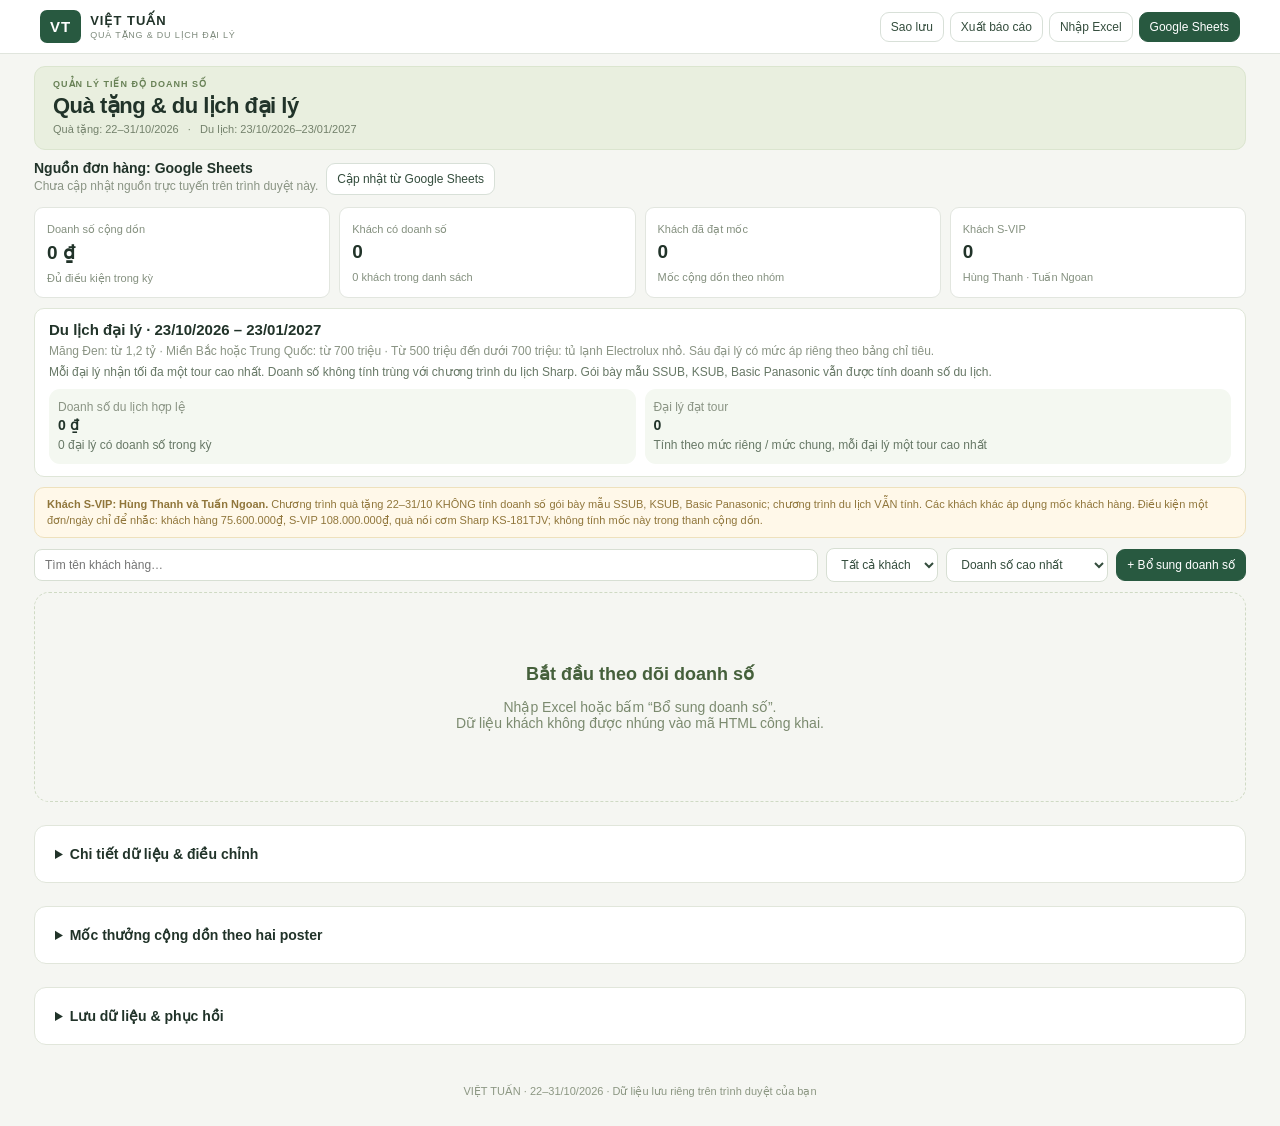
==== index.html @ f8dff961 "Update index.html" ====
<!doctype html>
<html lang="vi">
<head>
<meta charset="utf-8">
<meta name="viewport" content="width=device-width,initial-scale=1">
<title>Việt Tuấn · Theo dõi quà tặng và du lịch</title>

<style>
:root{
  font-family:Inter,"Segoe UI",Arial,sans-serif;
  color:#213329;
  background:#f5f6f2;
  font-size:14px
}
*{box-sizing:border-box}
body{margin:0}
button,input,select{font:inherit}
button{
  cursor:pointer;
  border:1px solid #d8e0d8;
  background:white;
  color:#344d3d;
  padding:11px 16px;
  border-radius:9px
}
button:hover{background:#edf2ea}
button:disabled{opacity:.5;cursor:wait}
.primary{background:#285940;border-color:#285940;color:#fff}
.primary:hover{background:#1a422d}

header{
  background:#fff;
  border-bottom:1px solid #e0e5dd;
  padding:22px max(24px,calc((100% - 1200px)/2));
  display:flex;
  align-items:center;
  justify-content:space-between;
  gap:16px
}
.brand{
  display:flex;
  align-items:center;
  gap:12px;
  font-weight:800;
  letter-spacing:1px
}
.monogram{
  background:#285940;
  color:white;
  border-radius:10px;
  padding:13px;
  font-size:20px
}
.sub{
  font-size:11px;
  color:#7f8b7d;
  letter-spacing:.8px;
  font-weight:500;
  margin-top:4px
}
.actions{display:flex;gap:8px;flex-wrap:wrap}
main{max-width:1248px;margin:auto;padding:28px 24px}
h1{
  font-size:36px;
  letter-spacing:-1.3px;
  font-weight:700;
  margin:15px 0
}
h2{font-size:18px;margin:0 0 14px}
p{line-height:1.7}
.hero{
  background:#e9efdf;
  border:1px solid #dbe5cf;
  border-radius:18px;
  padding:32px 36px;
  display:flex;
  justify-content:space-between;
  align-items:center
}
.eyebrow{
  color:#688156;
  font-weight:700;
  font-size:11px;
  letter-spacing:1.8px
}
.hero p{color:#73816b;margin:0}
.date{font:76px Georgia,serif;color:#48633d;line-height:1}
.date small{
  display:block;
  font:12px "Segoe UI";
  letter-spacing:2px;
  margin-top:14px;
  text-align:right
}
.stats{
  display:grid;
  grid-template-columns:repeat(4,1fr);
  gap:16px;
  margin:23px 0
}
.stat{
  border:1px solid #e2e6df;
  background:white;
  border-radius:13px;
  padding:22px
}
.stat span{color:#84907f;font-size:12px}
.stat strong{display:block;font-size:27px;margin:13px 0}
.note{
  background:#fff8e9;
  border:1px solid #eee1bd;
  color:#90763b;
  border-radius:10px;
  padding:13px 17px;
  font-size:12px;
  line-height:1.7;
  margin:18px 0
}
.toolbar{
  display:flex;
  gap:10px;
  align-items:center;
  margin:24px 0 18px;
  flex-wrap:wrap
}
input,select{
  border:1px solid #d7dfd3;
  background:white;
  border-radius:8px;
  padding:11px;
  color:#344d3d
}
input[type=search]{flex:1;min-width:180px}
.tour-panel{background:#fff;border:1px solid #dfe6d8;border-radius:15px;padding:23px;margin:22px 0}.tour-panel h2{margin-bottom:8px}.tour-grid{display:grid;grid-template-columns:repeat(2,minmax(0,1fr));gap:12px;margin-top:13px}.tour-box{background:#f4f8f1;border-radius:11px;padding:14px}.tour-box b{display:block;margin:7px 0}.tour-detail{margin-top:18px;padding-top:14px;border-top:1px solid #edf0e7}.tour-detail strong{color:#285940}.tour-meter{height:8px;border-radius:20px;background:#e7eee4;overflow:hidden;margin:8px 0}.tour-meter div{height:100%;background:#3c7754}.tour-small{font-size:12px;color:#677866;line-height:1.6}@media(max-width:650px){.tour-grid{grid-template-columns:1fr}}
.cards{
  display:grid;
  grid-template-columns:repeat(3,minmax(0,1fr));
  gap:18px
}
.card{
  background:white;
  border:1px solid #e0e6da;
  border-radius:15px;
  padding:24px;
  animation:appear .4s ease
}
.card.vip{
  border-color:#dbc68b;
  background:linear-gradient(140deg,#fffdf7,#fff)
}
.row{
  display:flex;
  justify-content:space-between;
  align-items:center;
  gap:12px
}
.name{font-weight:700;font-size:16px;line-height:1.5}
.badge{
  display:inline-block;
  background:#edf2e9;
  color:#607653;
  font-size:10px;
  letter-spacing:.4px;
  padding:5px 9px;
  border-radius:6px;
  white-space:nowrap
}
.vip .badge{background:#f6edcf;color:#a27d27}
.money{
  font-size:28px;
  font-weight:700;
  letter-spacing:-.7px;
  margin:24px 0 5px;
  font-variant-numeric:tabular-nums
}
.muted{color:#8a9484;font-size:12px}
.track{
  height:12px;
  background:#eef2e9;
  border-radius:30px;
  overflow:hidden;
  margin:13px 0;
  position:relative
}
.fill{
  height:100%;
  width:0;
  min-width:0;
  background:linear-gradient(90deg,#6e9958,#2d6545);
  border-radius:30px;
  transition:width 1.1s cubic-bezier(.18,.75,.25,1);
  position:relative;
  overflow:hidden
}
.vip .fill{background:linear-gradient(90deg,#d5b464,#b68d37)}
.fill:after{
  content:"";
  position:absolute;
  inset:0;
  width:50%;
  background:linear-gradient(90deg,transparent,#ffffff50,transparent);
  animation:shine 2.4s linear infinite
}
.next{font-size:12px;line-height:1.7;color:#697a5d;min-height:42px}
.milestones{
  margin:18px 0 0;
  border-top:1px solid #edf0e7;
  padding-top:12px
}
.milestone{
  display:flex;
  gap:8px;
  align-items:flex-start;
  font-size:11px;
  color:#929b8b;
  padding:7px 0;
  line-height:1.5
}
.dot{
  width:14px;
  height:14px;
  border:1px solid #d7dfcf;
  border-radius:50%;
  flex-shrink:0;
  margin-top:2px;
  text-align:center;
  font-size:9px
}
.milestone.met{color:#3c7148}
.met .dot{background:#4a7e50;border-color:#4a7e50;color:white}
.empty{
  grid-column:1/-1;
  padding:70px 25px;
  text-align:center;
  border:1px dashed #cfdac4;
  border-radius:15px;
  color:#7b8a6f
}
.empty h2{color:#45603b}
details{
  background:white;
  border:1px solid #e1e6db;
  border-radius:12px;
  padding:20px;
  margin-top:23px
}
summary{cursor:pointer;font-weight:600}
details p{color:#7b886f;font-size:12px}
.tablewrap{overflow:auto;margin-top:15px}
table{width:100%;border-collapse:collapse;text-align:left;font-size:12px}
td,th{padding:12px;border-bottom:1px solid #edf0e7;vertical-align:top}
th{color:#7d8e72;white-space:nowrap}
td small{display:block;margin-top:5px;color:#95a18c}
td button{font-size:11px;padding:5px 9px}
dialog{
  border:1px solid #dbe2d3;
  border-radius:16px;
  padding:28px;
  max-width:650px;
  width:calc(100% - 32px);
  max-height:90vh
}
dialog::backdrop{background:#1b302866;backdrop-filter:blur(3px)}
.form{
  display:grid;
  grid-template-columns:1fr 1fr;
  gap:16px;
  margin:22px 0
}
label{display:grid;gap:8px;font-size:12px;color:#778a6c}
.full{grid-column:1/-1}
.check{display:flex;gap:10px;align-items:center}
.check input{width:17px;height:17px}
#message:not(:empty){
  background:#e5efdd;
  padding:13px 18px;
  border-radius:9px;
  margin-bottom:18px;
  color:#446b35
}
#message.error{background:#fbe9e1;color:#9b4b34}
.upload{
  border:1px dashed #c2cfb6;
  border-radius:12px;
  padding:22px;
  background:#f7faf4;
  margin:20px 0
}
.upload input{max-width:100%}
.loader{
  height:5px;
  background:#edf2e7;
  border-radius:6px;
  overflow:hidden;
  margin:14px 0
}
.loader span{
  display:block;
  width:40%;
  height:100%;
  background:#6b9154;
  animation:loading 1s ease-in-out infinite
}
footer{color:#8c9783;font-size:11px;text-align:center;padding:28px}
button:focus-visible,
input:focus-visible,
select:focus-visible,
summary:focus-visible{
  outline:3px solid #b1c198;
  outline-offset:3px
}
[hidden]{display:none!important}
@keyframes shine{from{left:-60%}to{left:120%}}
@keyframes loading{
  from{transform:translateX(-100%)}
  to{transform:translateX(350%)}
}
@keyframes appear{
  from{opacity:0;transform:translateY(8px)}
  to{opacity:1;transform:translateY(0)}
}
@media(max-width:1000px){
  .cards{grid-template-columns:repeat(2,minmax(0,1fr))}
  .stats{grid-template-columns:repeat(2,1fr)}
}
@media(max-width:650px){
  header{align-items:flex-start;flex-direction:column;padding:18px}
  .hero{padding:24px}
  .date{display:none}
  h1{font-size:28px}
  .cards{grid-template-columns:1fr}
  main{padding:20px 16px}
  .stats{gap:10px}
  .stat{padding:17px}
  .stat strong{font-size:22px}
  .form{grid-template-columns:1fr}
  .full{grid-column:1}
  .toolbar button{flex:1}
  .card{padding:22px}
}
@media(prefers-reduced-motion:reduce){
  *,*:after{animation:none!important;transition:none!important}
}

/* Giao diện thu gọn: ưu tiên khu vực theo dõi chính */
header{padding:10px max(16px,calc((100% - 1200px)/2));gap:10px}
.monogram{padding:8px 10px;font-size:15px;border-radius:7px}
.brand{gap:9px;font-size:13px}.sub{font-size:9px;margin-top:2px}
.actions{gap:6px}.actions button{padding:7px 10px;font-size:12px}
main{padding:12px 18px}h1{font-size:22px;letter-spacing:-.5px;margin:4px 0 3px}
.hero{padding:12px 18px;border-radius:11px;min-height:0}
.hero p{font-size:11px;line-height:1.4}.eyebrow{font-size:9px;letter-spacing:1px}
.date{display:none}
.toolbar{margin:10px 0;gap:8px}.toolbar p{margin:2px 0;line-height:1.4}
.toolbar button,.toolbar input,.toolbar select{padding:8px 10px;font-size:12px}
.stats{margin:10px 0;gap:9px}.stat{padding:12px;border-radius:9px}
.stat strong{font-size:19px;margin:5px 0}.stat span{font-size:11px}
.tour-panel{padding:12px 14px;margin:10px 0;border-radius:10px}
.tour-panel h2{font-size:15px;margin-bottom:4px}.tour-panel p{margin:4px 0;line-height:1.4}
.tour-grid{gap:9px;margin-top:8px}.tour-box{padding:9px}.tour-box b{margin:3px 0}
.note{padding:8px 12px;margin:10px 0;font-size:11px;line-height:1.5}
.cards{gap:12px}.card{padding:15px}.money{font-size:22px;margin:12px 0 4px}
@media(max-width:650px){
 header{padding:9px 12px;gap:8px}.actions{width:100%;justify-content:space-between}
 .actions button{padding:7px 8px;font-size:11px}
 main{padding:10px}.hero{padding:12px}.hero h1{font-size:20px}
 .stats{grid-template-columns:repeat(2,minmax(0,1fr));gap:7px}
 .stat{padding:10px}.stat strong{font-size:17px}
 .tour-grid{grid-template-columns:1fr}
}
</style>
</head>

<body>
<header>
  <div class="brand">
    <div class="monogram">VT</div>
    <div>
      VIỆT TUẤN
      <div class="sub">QUÀ TẶNG & DU LỊCH ĐẠI LÝ</div>
    </div>
  </div>
  <div class="actions">
    <button id="backup">Sao lưu</button>
    <button id="csv">Xuất báo cáo</button>
    <button id="open-import">Nhập Excel</button>
    <button class="primary" id="open-google">Google Sheets</button>
  </div>
</header>

<main>
  <div id="message" role="status" aria-live="polite"></div>

  <div class="hero">
    <div>
      <div class="eyebrow">QUẢN LÝ TIẾN ĐỘ DOANH SỐ</div>
      <h1>Quà tặng & du lịch đại lý</h1>
      <p>Quà tặng: 22–31/10/2026 &nbsp; · &nbsp; Du lịch: 23/10/2026–23/01/2027</p>
    </div>
  </div>

  <div class="toolbar">
    <div>
      <b>Nguồn đơn hàng: Google Sheets</b>
      <p id="source-status" class="muted">
        Chưa cập nhật nguồn trực tuyến trên trình duyệt này.
      </p>
    </div>
    <button id="sync-google">Cập nhật từ Google Sheets</button>
  </div>

  <div class="stats" id="stats"></div>

  <section class="tour-panel" aria-label="Chương trình du lịch">
    <h2>Du lịch đại lý · 23/10/2026 – 23/01/2027</h2>
    <p class="muted">Măng Đen: từ 1,2 tỷ · Miền Bắc hoặc Trung Quốc: từ 700 triệu · Từ 500 triệu đến dưới 700 triệu: tủ lạnh Electrolux nhỏ. Sáu đại lý có mức áp riêng theo bảng chỉ tiêu.</p>
    <p class="tour-small">Mỗi đại lý nhận tối đa một tour cao nhất. Doanh số không tính trùng với chương trình du lịch Sharp. Gói bày mẫu SSUB, KSUB, Basic Panasonic vẫn được tính doanh số du lịch.</p>
    <div id="tour-stats" class="tour-grid"></div>
  </section>

  <div class="note">
    <b>Khách S‑VIP: Hùng Thanh và Tuấn Ngoan.</b>
    Chương trình quà tặng 22–31/10 KHÔNG tính doanh số gói bày mẫu SSUB, KSUB, Basic Panasonic; chương trình du lịch VẪN tính.
    Các khách khác áp dụng mốc khách hàng.
    Điều kiện một đơn/ngày chỉ để nhắc:
    khách hàng 75.600.000₫, S‑VIP 108.000.000₫,
    quà nồi cơm Sharp KS-181TJV;
    không tính mốc này trong thanh cộng dồn.
  </div>

  <div class="toolbar">
    <input
      type="search"
      id="search"
      placeholder="Tìm tên khách hàng…"
      aria-label="Tìm khách"
    >
    <select id="group" aria-label="Nhóm khách">
      <option value="all">Tất cả khách</option>
      <option value="regular">Khách hàng</option>
      <option value="svip">S-VIP</option>
      <option value="met">Đã đạt mốc</option>
    </select>
    <select id="sort" aria-label="Sắp xếp">
      <option value="sales">Doanh số cao nhất</option>
      <option value="next">Gần đạt mốc tiếp theo</option>
      <option value="name">Tên khách A–Z</option>
    </select>
    <button id="add" class="primary">+ Bổ sung doanh số</button>
  </div>

  <div id="cards" class="cards"></div>

  <details>
    <summary>Chi tiết dữ liệu & điều chỉnh</summary>
    <p>
      Dòng trong kỳ, xác nhận đã gồm VAT 8% mới cộng vào doanh số.
      Điều hòa Daikin bị loại theo quy tắc sẵn có. Quà tặng loại thêm gói bày mẫu SSUB, KSUB và Basic Panasonic; du lịch vẫn tính các gói này.
      Dữ liệu chưa rõ sản phẩm/VAT cần được xác nhận.
      Hủy dòng cũ trước khi nhập lại giao dịch đã sửa.
    </p>
    <div id="quality"></div>
    <div class="toolbar">
      <input
        id="line-search"
        type="search"
        placeholder="Tìm khách hoặc sản phẩm trong dữ liệu…"
        aria-label="Tìm dòng"
      >
      <select id="line-period" aria-label="Kỳ dữ liệu">
        <option value="campaign">Trong kỳ quà tặng</option>
        <option value="travel">Trong kỳ du lịch</option>
        <option value="all">Tất cả ngày</option>
      </select>
    </div>
    <div id="lines" class="tablewrap"></div>
    <div id="pager" class="row"></div>
  </details>

  <details>
    <summary>Mốc thưởng cộng dồn theo hai poster</summary>
    <div id="rules" class="tablewrap"></div>
    <p>
      Các mốc hiển thị là điều kiện đạt, không xác nhận quà được cộng dồn.
      Nguồn: hai poster khách hàng và S-VIP.
      Tiền đã gồm VAT 8%.
      Không tính doanh số điều hòa Daikin và gói bày mẫu SSUB, KSUB, Basic Panasonic trong chương trình quà tặng.
      File Tồn - Giá.xlsx ban đầu chưa có đơn trong kỳ 22–31/10,
      nên nhập file gốc sẽ chưa phát sinh doanh số kỳ này.
    </p>
  </details>

  <details>
    <summary>Lưu dữ liệu & phục hồi</summary>
    <p>
      Ứng dụng HTML chạy ngay trên GitHub Pages,
      không cần máy chủ hay tài khoản.
      Dữ liệu nằm trong trình duyệt này,
      không tự đồng bộ giữa máy/điện thoại.
      Sao lưu JSON thường xuyên.
      Không đưa Excel hoặc bản sao lưu chứa dữ liệu khách
      lên repository công khai.
    </p>
    <label>
      Phục hồi từ bản sao lưu JSON
      <input type="file" id="restore-file" accept=".json">
    </label>
    <p>
      Phục hồi ghép với dữ liệu hiện có theo mã dòng,
      giữ bản hiện có nếu trùng mã.
    </p>
    <button id="restore">Nhập bản sao lưu</button>
  </details>
</main>

<footer>
  VIỆT TUẤN · 22–31/10/2026 · Dữ liệu lưu riêng trên trình duyệt của bạn
</footer>

<dialog id="entry">
  <h2>Bổ sung doanh số khách hàng</h2>
  <p class="muted">
    Nhập thành tiền thực tế của một sản phẩm
    hoặc phần doanh số đã đối soát.
    Không nhập trùng các giao dịch đã có trong Excel.
  </p>
  <form id="entry-form">
    <div class="form">
      <label class="full">
        Tên khách hàng
        <input
          name="customer"
          list="customer-names"
          required
          placeholder="VD: Điện Máy Hùng Thanh HY"
        >
        <datalist id="customer-names"></datalist>
      </label>
      <label>
        Ngày ghi nhận
        <input type="date" name="date" value="2026-10-23" min="2026-10-22" max="2027-01-23" required>
      </label>
      <label>
        Thành tiền (VND)
        <input
          type="number"
          name="amount"
          min="1"
          max="9000000000000"
          step="1"
          required
        >
      </label>
      <label class="full">
        Sản phẩm / ghi chú đối soát
        <input
          name="product"
          required
          placeholder="VD: Máy giặt Panasonic hoặc doanh số đã đối soát"
        >
      </label>
      <label>
        Hãng (nếu có)
        <input name="brand">
      </label>
      <label>
        Loại doanh số
        <select name="classification">
          <option value="auto">Tự nhận diện sản phẩm</option>
          <option value="include">
            Đã đối soát, không gồm điều hòa Daikin
          </option>
          <option value="review">Chưa rõ, chờ đối soát</option>
        </select>
      </label>
      <label class="full check">
        <input type="checkbox" name="vat">
        Xác nhận số tiền đã gồm VAT 8%
      </label>
    </div>
    <div class="actions">
      <button type="button" data-close="entry">Đóng</button>
      <button class="primary">Lưu doanh số</button>
    </div>
  </form>
</dialog>

<dialog id="import-dialog">
  <h2>Nhập Excel bán hàng</h2>
  <p class="muted">
    Đọc sheet Đơn hàng và Danh sách khách theo cấu trúc Tồn - Giá.xlsx.
    Không lấy tồn kho nhân giá làm doanh số.
  </p>
  <div class="upload">
    <label>
      Chọn file .xlsx (tối đa 12 MB)
      <input type="file" id="excel" accept=".xlsx">
    </label>
  </div>
  <div class="form">
    <label>
      Cột thành tiền
      <select id="amount-column">
        <option>Tổng tiền</option>
        <option>Giá trị đã trừ chiết khấu</option>
        <option>Giá trị</option>
      </select>
    </label>
    <label class="check">
      <input type="checkbox" id="excel-vat">
      Xác nhận tiền đã gồm VAT 8%
    </label>
  </div>
  <div id="busy" hidden>
    <div class="loader"><span></span></div>
    <p class="muted">Đang đọc và kiểm tra dữ liệu…</p>
  </div>
  <div id="preview"></div>
  <div class="actions">
    <button data-close="import-dialog">Đóng</button>
    <button id="inspect">Kiểm tra tệp</button>
    <button id="commit" class="primary" hidden>Xác nhận nhập</button>
  </div>
</dialog>

<dialog id="google-dialog">
  <h2>Kết nối nguồn đơn hàng</h2>
  <p>Tab <b>Đơn hàng</b> · Tệp <b>Tồn - Giá</b></p>
  <p>
    <a
      id="google-source-link"
      target="_blank"
      rel="noopener noreferrer"
    >Mở bảng nguồn Google Sheets ↗</a>
  </p>
  <p class="muted">
    Đọc Số, Ngày, Đối tượng, Nội dung, Tổng tiền và Hãng.
    Không chỉnh sửa bảng nguồn.
    Các lần cập nhật thay thế dữ liệu Google trước đó,
    giữ riêng doanh số bổ sung thủ công.
  </p>
  <label class="check">
    <input type="checkbox" id="google-vat">
    Tôi xác nhận cột Tổng tiền đã gồm VAT 8%
  </label>
  <p class="muted">
    Nếu chưa xác nhận, dữ liệu vẫn được tải nhưng chưa cộng vào tiến độ.
    Có thể xác nhận từng dòng sau.
  </p>
  <label class="check">
    <input type="checkbox" id="google-auto">
    Tự cập nhật mỗi 5 phút khi đang mở trang
  </label>
  <div id="google-busy" hidden>
    <div class="loader"><span></span></div>
    <p>Đang đọc Google Sheets…</p>
  </div>
  <div id="google-preview"></div>
  <p class="note">
    Lần kết nối đầu bỏ qua dòng Excel trùng hoàn toàn.
    Nếu đã nhập Excel có giao dịch cũ nay bị sửa trên Sheets,
    hãy hủy dòng Excel cũ để tránh cộng hai lần.
    Doanh số nhập tay không tự đối chiếu trùng với Sheets.
  </p>
  <div class="actions">
    <button data-close="google-dialog">Đóng</button>
    <button id="google-check">Đọc & kiểm tra nguồn</button>
    <button id="google-commit" class="primary" hidden>
      Lưu & kết nối nguồn
    </button>
  </div>
</dialog>

<script>
"use strict";

const KEY = "vt-sales-oct-2026-v2";
const START = "2026-10-22";
const END = "2026-10-31";
const TOUR_START = "2026-10-23";
const TOUR_END = "2027-01-23";
const TOUR_DEFAULT = {mangDen:1200000000, north:700000000};
// Các mức ở cột H/I của bảng Chỉ tiêu doanh số du lịch, đơn vị gốc: triệu đồng.
const TOUR_CUSTOM = [
  {key:"hung thanh", mangDen:1514680553.1, north:1281652775.7},
  {key:"hoang kien", mangDen:1330406134.2, north:1125728267.4},
  {key:"chuyen quyen", mangDen:null, north:1144779808.9},
  {key:"duc thuy", mangDen:1642676631.7, north:1389957149.9},
  {key:"tuan ngoan", mangDen:3260797699.9, north:2759136515.3},
  {key:"tuyen quang", mangDen:null, north:714625645.5}
];

const GOOGLE_ID = "1-9_nJCydsL3bmdcjKUr24FLkAkJsf6lKb8T9SXNhv4k";
const GOOGLE_GID = "912353833";
const GOOGLE_SOURCE = GOOGLE_ID + ":" + GOOGLE_GID;
const GOOGLE_URL =
  "https://docs.google.com/spreadsheets/d/" +
  GOOGLE_ID +
  "/edit?gid=" +
  GOOGLE_GID +
  "#gid=" +
  GOOGLE_GID;

const $ = selector => document.querySelector(selector);

const esc = value => String(value ?? "").replace(
  /[&<>"']/g,
  char => ({
    "&": "&amp;",
    "<": "&lt;",
    ">": "&gt;",
    '"': "&quot;",
    "'": "&#39;"
  }[char])
);

const norm = value => String(value ?? "")
  .normalize("NFD")
  .replace(/[\u0300-\u036f]/g, "")
  .replace(/đ/g, "d")
  .replace(/Đ/g, "D")
  .toLowerCase()
  .trim()
  .replace(/\s+/g, " ");

const money = value =>
  new Intl.NumberFormat("vi-VN").format(value) + " ₫";

const RULES = {
  regular: [
    [216000000, "Lò vi sóng Electrolux"],
    [432000000, "Máy giặt Toshiba AW-M905BV (MK)"],
    [540000000, "Máy giặt Panasonic NA-F90S10BRV"],
    [756000000, "Máy sấy Electrolux EDV904H3WC"],
    [1080000000, "Điều hòa Daikin FTF50XV1V/RF50XV1V"]
  ],
  svip: [
    [324000000, "Lò vi sóng Electrolux"],
    [594000000, "Máy giặt Toshiba AW-M905BV (MK)"],
    [756000000, "Máy giặt Panasonic NA-F90S10BRV"],
    [1080000000, "Máy giặt Electrolux EWF1024D3SC"]
  ]
};

let data = {
  version: 2,
  customers: [],
  lines: [],
  imports: []
};

let pending = null;
let linePage = 0;
let googlePending = null;
let syncBusy = false;

try {
  const saved = JSON.parse(localStorage.getItem(KEY) || "null");
  if (saved) data = validate(saved);
} catch (error) {
  notify(
    "Không đọc được dữ liệu đã lưu. Hãy phục hồi bản sao lưu; " +
    "dữ liệu cũ chưa bị ghi đè.",
    true
  );
}

function notify(text, error = false) {
  $("#message").textContent = text;
  $("#message").className = error ? "error" : "";
}

function validate(saved) {
  if (
    saved?.version !== 2 ||
    !Array.isArray(saved.customers) ||
    !Array.isArray(saved.lines) ||
    !Array.isArray(saved.imports) ||
    saved.lines.length > 100000
  ) {
    throw Error("Bản sao lưu không đúng định dạng v2.");
  }

  for (const customer of saved.customers) {
    if (typeof customer !== "string" || !customer.trim()) {
      throw Error("Tên khách không hợp lệ.");
    }
  }

  for (const line of saved.lines) {
    if (
      !line ||
      typeof line.id !== "string" ||
      typeof line.customer !== "string" ||
      !line.customer.trim() ||
      !Number.isSafeInteger(line.amount) ||
      typeof line.product !== "string" ||
      typeof line.brand !== "string" ||
      !["auto", "include", "review"].includes(line.classification) ||
      typeof line.vat !== "boolean" ||
      typeof line.cancelled !== "boolean" ||
      !validDate(line.date)
    ) {
      throw Error("Dòng sao lưu không hợp lệ.");
    }
  }

  if (
    new Set(saved.lines.map(line => line.id)).size !==
    saved.lines.length
  ) {
    throw Error("Bản sao lưu có mã dòng trùng.");
  }

  return saved;
}

function persist(next) {
  localStorage.setItem(KEY, JSON.stringify(next));
  data = next;
  render();
}

function tier(name) {
  return /(^|\s)(hung thanh|tuan ngoan)(\s|$)/.test(norm(name))
    ? "svip"
    : "regular";
}

function customerKey(name) {
  const match = norm(name).match(
    /(^|\s)(hung thanh|tuan ngoan)(\s|$)/
  );
  return match ? "svip:" + match[2] : norm(name);
}

function isDisplayPackage(line) {
  const product = norm(line.product);
  // Nhận diện cả tên gói rút gọn khi được ghi trong cột Nội dung.
  return /\bssub\b|\bksub\b|\bbasic[ -]*panasonic\b|\bpanasonic[ -]*basic\b/.test(product) || (/\bbasic\b/.test(product) && norm(line.brand).includes("panasonic") && /goi|bay mau|trung bay/.test(product));
}

function decision(line) {
  const text = norm(line.product + " " + line.brand);

  if (
    text.includes("daikin") &&
    /dieu hoa|dan lanh|dan nong|may lanh/.test(text)
  ) {
    return "exclude";
  }

  if (line.classification === "review") return "review";
  if (line.classification === "include") return "include";

  if (text.includes("daikin") || !norm(line.product)) {
    return "review";
  }

  return "include";
}

const inPeriod = line =>
  line.date >= START && line.date <= END;

const inTourPeriod = line => line.date >= TOUR_START && line.date <= TOUR_END;
const baseEligible = line => !line.cancelled && line.vat && decision(line) === "include";
const eligible = line => baseEligible(line) && inPeriod(line) && !isDisplayPackage(line);
const eligibleTour = line => baseEligible(line) && inTourPeriod(line);

function tourRules(name) {
  const found = TOUR_CUSTOM.find(row =>
    new RegExp("(^| )" + row.key + "( |$)").test(norm(name))
  );
  return found || TOUR_DEFAULT;
}

function travelStatus(total, rules) {
  if (rules.mangDen != null && total >= rules.mangDen) return "Đạt tour Măng Đen";
  if (total >= rules.north) return "Đạt tour Miền Bắc hoặc Trung Quốc";
  if (total >= 500000000 && !rules.key) return "Đạt quà tủ lạnh Electrolux nhỏ";
  return "Chưa đạt tour";
}

function customers() {
  const map = new Map();

  const names = [
    ...data.customers,
    ...data.lines.map(line => line.customer)
  ];

  for (const name of names) {
    const key = customerKey(name);
    if (name.trim() && !map.has(key)) {
      map.set(key, {
        name,
        tier: tier(name),
        total: 0,
        count: 0,
        tourTotal: 0,
        tourCount: 0
      });
    }
  }

  for (const line of data.lines) {
    const customer = map.get(customerKey(line.customer));
    if (eligible(line)) {customer.total += line.amount; customer.count++;}
    if (eligibleTour(line)) {customer.tourTotal += line.amount; customer.tourCount++;}
  }

  return [...map.values()].map(customer => ({
    ...customer,
    tourRule: tourRules(customer.name),
    met: RULES[customer.tier].filter(
      ([threshold]) => customer.total >= threshold
    ),
    next: RULES[customer.tier].find(
      ([threshold]) => customer.total < threshold
    )
  }));
}

function render() {
  const all = customers();
  const total = data.lines
    .filter(eligible)
    .reduce((sum, line) => sum + line.amount, 0);

  const active = all.filter(customer => customer.count > 0);
  const tourActive = all.filter(customer => customer.tourCount > 0);
  const tourWinners = all.filter(customer => travelStatus(customer.tourTotal, customer.tourRule).startsWith("Đạt tour"));
  $("#tour-stats").innerHTML =
    `<div class="tour-box"><span class="muted">Doanh số du lịch hợp lệ</span><b>${money(all.reduce((sum,c)=>sum+c.tourTotal,0))}</b><span class="tour-small">${tourActive.length} đại lý có doanh số trong kỳ</span></div>` +
    `<div class="tour-box"><span class="muted">Đại lý đạt tour</span><b>${tourWinners.length}</b><span class="tour-small">Tính theo mức riêng / mức chung, mỗi đại lý một tour cao nhất</span></div>`;
  const met = all.filter(customer => customer.met.length > 0);

  $("#source-status").textContent = data.googleState
    ? "Cập nhật " +
      new Date(data.googleState.time).toLocaleString("vi-VN") +
      " · " +
      data.googleState.rows +
      " dòng · " +
      (
        data.googleState.auto
          ? "Tự cập nhật mỗi 5 phút"
          : "Cập nhật thủ công"
      )
    : "Chưa cập nhật nguồn trực tuyến trên trình duyệt này.";

  const stats = [
    [
      "Doanh số cộng dồn",
      money(total),
      "Đủ điều kiện trong kỳ"
    ],
    [
      "Khách có doanh số",
      active.length,
      all.length + " khách trong danh sách"
    ],
    [
      "Khách đã đạt mốc",
      met.length,
      "Mốc cộng dồn theo nhóm"
    ],
    [
      "Khách S-VIP",
      all.filter(customer => customer.tier === "svip").length,
      "Hùng Thanh · Tuấn Ngoan"
    ]
  ];

  $("#stats").innerHTML = stats.map(([label, value, description]) =>
    '<div class="stat">' +
      "<span>" + label + "</span>" +
      "<strong>" + value + "</strong>" +
      "<span>" + description + "</span>" +
    "</div>"
  ).join("");

  const query = norm($("#search").value);
  const group = $("#group").value;
  const sort = $("#sort").value;

  const list = all.filter(customer =>
    norm(customer.name).includes(query) &&
    (
      group === "all" ||
      (
        group === "met"
          ? customer.met.length > 0
          : customer.tier === group
      )
    )
  );

  list.sort((a, b) => {
    if (sort === "name") {
      return a.name.localeCompare(b.name, "vi");
    }

    if (sort === "next") {
      const aRemaining = a.next
        ? Math.max(0, a.next[0] - a.total)
        : Infinity;

      const bRemaining = b.next
        ? Math.max(0, b.next[0] - b.total)
        : Infinity;

      return aRemaining - bRemaining;
    }

    return b.total - a.total;
  });

  $("#cards").innerHTML = list.length
    ? list.map(customer => {
        const target =
          customer.next?.[0] ||
          RULES[customer.tier].at(-1)[0];

        const percent = Math.max(
          0,
          Math.min(100, customer.total / target * 100)
        );

        const nextText = customer.next
          ? "Còn <b>" +
            money(customer.next[0] - customer.total) +
            "</b> để đạt<br>" +
            esc(customer.next[1])
          : "<b>Đã đạt mốc cộng dồn cao nhất.</b>";

                 const tourRule = customer.tourRule;
         const tourStatus = travelStatus(customer.tourTotal, tourRule);
         const tourNext = customer.tourTotal < tourRule.north ? tourRule.north : (tourRule.mangDen || null);
         const tourPct = tourNext ? Math.min(100, 100 * customer.tourTotal / tourNext) : 100;
         const tourDetail = `<div class="tour-detail"><strong>Du lịch 23/10–23/01</strong>` +
           `<div class="tour-small">Doanh số tính tour: <b>${money(customer.tourTotal)}</b></div>` +
           `<div class="tour-small">${esc(tourStatus)}</div>` +
           `<div class="tour-meter"><div style="width:${tourPct.toFixed(1)}%"></div></div>` +
           `<div class="tour-small">Mốc Miền Bắc/TQ: ${money(tourRule.north)} · Măng Đen: ${tourRule.mangDen == null ? "Không áp riêng" : money(tourRule.mangDen)}</div>` +
           (tourNext ? `<div class="tour-small">Còn ${money(Math.max(0,tourNext-customer.tourTotal))} đến mốc tiếp theo</div>` : "") +
           `</div>`;

const milestones = RULES[customer.tier]
          .map(([threshold, gift]) => {
            const reached = customer.total >= threshold;

            return (
              '<div class="milestone ' +
              (reached ? "met" : "") +
              '">' +
                '<span class="dot">' +
                  (reached ? "✓" : "") +
                "</span>" +
                "<span><b>" +
                  money(threshold) +
                "</b> · " +
                  esc(gift) +
                "</span>" +
              "</div>"
            );
          })
          .join("");

        return (
          '<article class="card ' +
          (customer.tier === "svip" ? "vip" : "") +
          '">' +
            '<div class="row">' +
              '<div class="name">' +
                esc(customer.name) +
              "</div>" +
              '<span class="badge">' +
                (
                  customer.tier === "svip"
                    ? "S-VIP"
                    : "KHÁCH HÀNG"
                ) +
              "</span>" +
            "</div>" +
            '<div class="money">' +
              money(customer.total) +
            "</div>" +
            '<div class="row muted">' +
              "<span>" +
                customer.met.length +
                "/" +
                RULES[customer.tier].length +
                " mốc cộng dồn đã đạt" +
              "</span>" +
              "<span>" + percent.toFixed(1) + "%</span>" +
            "</div>" +
            '<div class="track" role="progressbar" ' +
              'aria-label="Tiến độ ' +
                esc(customer.name) +
                " tới " +
                money(target) +
              '" aria-valuenow="' +
                percent.toFixed(1) +
              '" aria-valuemin="0" aria-valuemax="100">' +
              '<div class="fill" data-percent="' +
                percent +
              '"></div>' +
            "</div>" +
            '<div class="next">' + nextText + "</div>" +
            '<div class="milestones">' +
               milestones +
             "</div>" +
             tourDetail +
           "</article>"
        );
      }).join("")
    : (
        '<div class="empty"><h2>' +
          (
            !all.length
              ? "Bắt đầu theo dõi doanh số"
              : "Không tìm thấy khách phù hợp"
          ) +
        "</h2>" +
          (
            !all.length
              ? "Nhập Excel hoặc bấm “Bổ sung doanh số”.<br>" +
                "Dữ liệu khách không được nhúng vào mã HTML công khai."
              : "Thử đổi tên tìm kiếm hoặc bộ lọc."
          ) +
        "</div>"
      );

  requestAnimationFrame(() =>
    requestAnimationFrame(() =>
      document.querySelectorAll("[data-percent]").forEach(element => {
        element.style.width = element.dataset.percent + "%";
      })
    )
  );

  $("#customer-names").innerHTML = all.map(customer =>
    '<option value="' + esc(customer.name) + '">'
  ).join("");

  renderLines();
}

function renderLines() {
  const current = data.lines.filter(line =>
    !line.cancelled && (inPeriod(line) || inTourPeriod(line))
  );

  $("#quality").innerHTML =
    '<p class="note">Trong kỳ: ' +
      current.filter(line => !line.vat).length +
      " dòng chờ VAT · " +
      current.filter(line => decision(line) === "review").length +
      " dòng cần đối soát · " +
      current.filter(line => decision(line) === "exclude").length +
             " dòng điều hòa Daikin bị loại · " +
       current.filter(line => isDisplayPackage(line)).length +
       " dòng gói bày mẫu (loại khỏi quà tặng, vẫn tính tour)." +
    "</p>";

  const query = norm($("#line-search").value);

  const list = data.lines
    .filter(line =>
      (
        $("#line-period").value === "all" ||
                 ($("#line-period").value === "travel" ? inTourPeriod(line) : inPeriod(line))
      ) &&
      norm(line.customer + " " + line.product).includes(query)
    )
    .slice()
    .reverse();

  linePage = Math.max(
    0,
    Math.min(linePage, Math.ceil(list.length / 30) - 1)
  );

  $("#lines").innerHTML =
    "<table><thead><tr>" +
      "<th>Ngày</th>" +
      "<th>Khách / sản phẩm</th>" +
      "<th>Thành tiền</th>" +
             "<th>Quà tặng</th><th>Du lịch</th>" +
      "<th>Xử lý</th>" +
    "</tr></thead><tbody>" +
    list
      .slice(linePage * 30, (linePage + 1) * 30)
      .map(line => {
        const status = line.cancelled
          ? "Đã hủy"
                       : !inPeriod(line)
               ? "Ngoài kỳ quà tặng"
            : decision(line) === "exclude"
              ? "Loại Daikin"
              : !line.vat
                ? "Chờ VAT"
                : decision(line) === "review"
                  ? "Chờ đối soát"
                  : isDisplayPackage(line) ? "Gói bày mẫu: không cộng" : "Được cộng";
         const tourLineStatus = line.cancelled ? "Đã hủy" : !inTourPeriod(line) ? "Ngoài kỳ du lịch" : decision(line) === "exclude" ? "Loại Daikin" : !line.vat ? "Chờ VAT" : decision(line) === "review" ? "Chờ đối soát" : "Được cộng";

        let buttons = "";

        if (!line.cancelled) {
          buttons +=
            '<button data-action="vat" data-id="' +
              esc(line.id) +
            '">' +
              (line.vat ? "Bỏ VAT" : "Xác nhận VAT") +
            "</button> ";

          if (decision(line) === "review") {
            buttons +=
              '<button data-action="review" data-id="' +
                esc(line.id) +
              '">Xác nhận không có ĐH Daikin</button> ';
          }
        }

        buttons +=
          '<button data-action="cancel" data-id="' +
            esc(line.id) +
          '">' +
            (line.cancelled ? "Khôi phục" : "Hủy dòng") +
          "</button>";

        return (
          "<tr>" +
            "<td>" + esc(line.date) + "</td>" +
            "<td>" +
              esc(line.customer) +
              "<small>" +
                esc(line.product) +
                " · " +
                esc(line.brand) +
              "</small>" +
            "</td>" +
            "<td>" + money(line.amount) + "</td>" +
                         "<td>" + status + "</td>" +
             "<td>" + tourLineStatus + "</td>" +
            "<td>" + buttons + "</td>" +
          "</tr>"
        );
      })
      .join("") +
    "</tbody></table>";

  $("#pager").innerHTML =
    '<p class="muted">' +
      list.length +
      " dòng · Trang " +
      (linePage + 1) +
      "/" +
      Math.max(1, Math.ceil(list.length / 30)) +
    "</p>" +
    "<div>" +
      '<button id="previous" ' +
        (!linePage ? "disabled" : "") +
      ">Trước</button> " +
      '<button id="next-page" ' +
        ((linePage + 1) * 30 >= list.length ? "disabled" : "") +
      ">Sau</button>" +
    "</div>";
}

function validDate(value) {
  return (
    typeof value === "string" &&
    /^\d{4}-\d{2}-\d{2}$/.test(value) &&
    !isNaN(Date.parse(value)) &&
    new Date(value + "T00:00:00Z").toISOString().slice(0, 10) === value
  );
}

function amount(value) {
  if (typeof value === "number" && Number.isSafeInteger(value)) {
    return value;
  }

  let text = String(value ?? "")
    .trim()
    .replace(/[ ₫đ]/g, "");

  if (text.endsWith(".00") && text.split(".").length > 2) {
    text = text.slice(0, -3);
  }

  if (!/^-?\d+(\.\d{3})*$/.test(text)) {
    throw Error("Thành tiền không hợp lệ: " + text);
  }

  const number = Number(text.replace(/\./g, ""));

  if (!Number.isSafeInteger(number)) {
    throw Error("Tiền vượt giới hạn");
  }

  return number;
}

async function execute(callback) {
  try {
    await callback();
  } catch (error) {
    notify(error.message, true);
  }
}

$("#add").onclick = () => $("#entry").showModal();
$("#open-import").onclick = () => $("#import-dialog").showModal();

document.querySelectorAll("[data-close]").forEach(button => {
  button.onclick = () => $("#" + button.dataset.close).close();
});

$("#entry-form").onsubmit = event => {
  event.preventDefault();

  execute(() => {
    const form = event.target;
    const fields = Object.fromEntries(new FormData(form));
    const number = amount(fields.amount);

    if (
      number <= 0 ||
      !validDate(fields.date) ||
      !fields.customer.trim() ||
      !fields.product.trim()
    ) {
      throw Error("Kiểm tra lại ngày, tên khách, sản phẩm và tiền.");
    }

    if (!inPeriod(fields)) {
             if (!inTourPeriod(fields)) throw Error("Chỉ nhập ngày trong kỳ quà tặng hoặc du lịch (22/10/2026–23/01/2027).");
    }

    const existing = customers().find(customer =>
      norm(customer.name) === norm(fields.customer)
    );

    const line = {
      id: crypto.randomUUID(),
      customer: existing?.name || fields.customer.trim(),
      date: fields.date,
      amount: number,
      product: fields.product.trim(),
      brand: fields.brand.trim(),
      classification: fields.classification,
      vat: form.elements.vat.checked,
      cancelled: false,
      source: "Nhập bổ sung"
    };

    persist({
      ...data,
      lines: [...data.lines, line]
    });

    form.reset();
         form.elements.date.value = TOUR_START;
    $("#entry").close();

    notify(
      "Đã thêm doanh số" +
      (!line.vat ? " — đang chờ xác nhận VAT." : ".")
    );
  });
};

["search", "group", "sort"].forEach(id => {
  $("#" + id).addEventListener("input", render);
});

["line-search", "line-period"].forEach(id => {
  $("#" + id).addEventListener("input", () => {
    linePage = 0;
    renderLines();
  });
});

document.addEventListener("click", event => {
  const button = event.target.closest("button");
  if (!button) return;

  if (button.id === "previous") {
    linePage--;
    renderLines();
  }

  if (button.id === "next-page") {
    linePage++;
    renderLines();
  }

  if (button.dataset.action) {
    execute(() => {
      const lines = data.lines.map(line => {
        if (line.id !== button.dataset.id) return line;

        if (button.dataset.action === "vat") {
          return { ...line, vat: !line.vat };
        }

        if (button.dataset.action === "review") {
          return { ...line, classification: "include" };
        }

        return { ...line, cancelled: !line.cancelled };
      });

      persist({ ...data, lines });
      notify("Đã cập nhật dòng doanh số.");
    });
  }
});

/* Đọc XLSX bằng giải nén tích hợp, không cần thư viện CDN. */
async function readZip(file) {
  const bytes = new Uint8Array(await file.arrayBuffer());
  const view = new DataView(bytes.buffer);

  let end = bytes.length - 22;

  for (
    ;
    end >= Math.max(0, bytes.length - 65557) &&
    view.getUint32(end, true) !== 0x06054b50;
    end--
  );

  if (
    end < 0 ||
    view.getUint32(end, true) !== 0x06054b50
  ) {
    throw Error("Không đọc được .xlsx. Hãy lưu lại bằng Excel.");
  }

  let position = view.getUint32(end + 16, true);
  const count = view.getUint16(end + 10, true);
  const entries = new Map();
  let total = 0;

  if (count > 5000) throw Error("Tệp có quá nhiều mục.");

  for (let i = 0; i < count; i++) {
    if (view.getUint32(position, true) !== 0x02014b50) {
      throw Error("Cấu trúc ZIP không hợp lệ");
    }

    const method = view.getUint16(position + 10, true);
    const size = view.getUint32(position + 20, true);
    const unpacked = view.getUint32(position + 24, true);
    const nameLength = view.getUint16(position + 28, true);
    const extraLength = view.getUint16(position + 30, true);
    const commentLength = view.getUint16(position + 32, true);
    const offset = view.getUint32(position + 42, true);

    const name = new TextDecoder().decode(
      bytes.slice(
        position + 46,
        position + 46 + nameLength
      )
    );

    total += unpacked;

    if (total > 100 * 1024 * 1024) {
      throw Error("Tệp giải nén quá lớn");
    }

    entries.set(name, { method, size, offset });
    position += 46 + nameLength + extraLength + commentLength;
  }

  return async path => {
    const entry = entries.get(path);
    if (!entry) return null;

    const offset = entry.offset;

    const start =
      offset +
      30 +
      view.getUint16(offset + 26, true) +
      view.getUint16(offset + 28, true);

    const chunk = bytes.slice(start, start + entry.size);

    if (entry.method === 0) {
      return new TextDecoder().decode(chunk);
    }

    if (entry.method !== 8) {
      throw Error("Kiểu nén không hỗ trợ");
    }

    let decompressor;

    try {
      decompressor = new DecompressionStream("deflate-raw");
    } catch {
      throw Error("Trình duyệt cần Chrome/Edge mới để đọc Excel.");
    }

    return await new Response(
      new Blob([chunk])
        .stream()
        .pipeThrough(decompressor)
    ).text();
  };
}

function xml(text) {
  const documentXML = new DOMParser().parseFromString(
    text || "",
    "application/xml"
  );

  if (documentXML.querySelector("parsererror")) {
    throw Error("XML trong Excel bị lỗi");
  }

  return documentXML;
}

async function readExcel(file) {
  if (!file || !file.name.toLowerCase().endsWith(".xlsx")) {
    throw Error("Chọn file .xlsx.");
  }

  if (file.size > 12 * 1024 * 1024) {
    throw Error("Tệp tối đa 12 MB.");
  }

  const get = await readZip(file);
  const sharedXML = await get("xl/sharedStrings.xml");

  const strings = sharedXML
    ? Array.from(
        xml(sharedXML).getElementsByTagName("si"),
        item => Array.from(
          item.getElementsByTagName("t"),
          text => text.textContent
        ).join("")
      )
    : [];

  const workbook = xml(await get("xl/workbook.xml"));
  const relationships = xml(
    await get("xl/_rels/workbook.xml.rels")
  );

  const paths = new Map(
    Array.from(
      relationships.getElementsByTagName("Relationship"),
      relationship => [
        relationship.getAttribute("Id"),
        relationship.getAttribute("Target")
      ]
    )
  );

  const sheets = [];

  for (const sheet of workbook.getElementsByTagName("sheet")) {
    const name = sheet.getAttribute("name");

    if (!["Đơn hàng", "Danh sách khách"].includes(name)) {
      continue;
    }

    let path = paths.get(sheet.getAttribute("r:id"));
    if (!path) continue;

    path = path.startsWith("/")
      ? path.slice(1)
      : "xl/" + path;

    path = path.replace("xl/xl/", "xl/");

    const source = await get(path);
    if (!source) throw Error("Thiếu sheet " + name);

    const rows = [];

    for (const row of xml(source).getElementsByTagName("row")) {
      const values = [];

      for (const cell of row.getElementsByTagName("c")) {
        const reference = cell.getAttribute("r") || "A1";
        const letters = reference.match(/[A-Z]+/)[0];
        let column = 0;

        for (const character of letters) {
          column = column * 26 + character.charCodeAt(0) - 64;
        }

        const type = cell.getAttribute("t");
        const value = cell.getElementsByTagName("v")[0]?.textContent;

        if (type === "s") {
          values[column - 1] = strings[Number(value)];
        } else if (type === "inlineStr") {
          values[column - 1] = Array.from(
            cell.getElementsByTagName("t"),
            text => text.textContent
          ).join("");
        } else if (value == null) {
          values[column - 1] = "";
        } else if (type === "str" || type === "e") {
          values[column - 1] = value;
        } else {
          values[column - 1] = Number.isFinite(Number(value))
            ? Number(value)
            : value;
        }
      }

      rows.push({
        n: Number(row.getAttribute("r")),
        values
      });
    }

    sheets.push({ name, rows });
  }

  return sheets;
}

function excelDate(value) {
  if (typeof value === "number") {
    const serial = Math.floor(value);

    const date = new Date(
      Date.UTC(1899, 11, 30) + serial * 86400000
    );

    if (!isNaN(date)) return date.toISOString().slice(0, 10);
  }

  const text = String(value ?? "").trim();

  if (validDate(text.slice(0, 10))) {
    return text.slice(0, 10);
  }

  const match = text.match(
    /^(\d{1,2})\/(\d{1,2})\/(\d{4})$/
  );

  if (match) {
    const date =
      match[3] + "-" +
      match[2].padStart(2, "0") + "-" +
      match[1].padStart(2, "0");

    if (validDate(date)) return date;
  }

  throw Error("Ngày không hợp lệ");
}

async function sha(text) {
  const digest = await crypto.subtle.digest(
    "SHA-256",
    new TextEncoder().encode(text)
  );

  return Array.from(
    new Uint8Array(digest),
    byte => byte.toString(16).padStart(2, "0")
  ).join("");
}

function googleDate(value) {
  const match = String(value ?? "").match(
    /^Date\((\d{4}),(\d{1,2}),(\d{1,2})(?:,.*)?\)$/
  );

  if (!match) return excelDate(value);

  const date =
    match[1] + "-" +
    String(Number(match[2]) + 1).padStart(2, "0") + "-" +
    match[3].padStart(2, "0");

  if (!validDate(date)) {
    throw Error("Ngày Google Sheets không hợp lệ");
  }

  return date;
}

async function parseGoogle(text) {
  const match = text.match(
    /google\.visualization\.Query\.setResponse\(([\s\S]*)\);?\s*$/
  );

  if (!match) {
    throw Error(
      "Không đọc được nguồn Sheets. Có thể quyền đọc đã thay đổi; " +
      "dữ liệu cũ vẫn được giữ. Dùng nhập Excel dự phòng."
    );
  }

  const response = JSON.parse(match[1]);

  if (
    response.status !== "ok" ||
    !Array.isArray(response.table?.rows)
  ) {
    throw Error("Google Sheets trả lỗi; dữ liệu cũ được giữ.");
  }

  const expected = [
    "Số",
    "Ngày",
    "Đối tượng",
    "Nội dung",
    "Tổng tiền",
    "Hãng"
  ];

  if (
    JSON.stringify(response.table.cols.map(column => column.label)) !==
    JSON.stringify(expected)
  ) {
    throw Error(
      "Cột nguồn đã thay đổi. Cần Số, Ngày, Đối tượng, " +
      "Nội dung, Tổng tiền, Hãng."
    );
  }

  if (response.table.rows.length > 20000) {
    throw Error(
      "Nguồn vượt giới hạn 20.000 dòng. Dữ liệu cũ vẫn được giữ."
    );
  }

  const seen = new Map();
  const promises = [];

  for (const [index, row] of response.table.rows.entries()) {
    const values = row.c.map(cell => cell?.v ?? "");
    const order = String(values[0]).trim();
    const customer = String(values[2]).trim();
    const product = String(values[3]).trim();

    if (!order || !customer || !product) {
      throw Error(
        "Dòng dữ liệu " +
        (index + 1) +
        " thiếu số đơn, khách hoặc nội dung. " +
        "Chưa cập nhật để tránh mất dòng."
      );
    }

    const line = {
      customer,
      date: googleDate(values[1]),
      product,
      brand: String(values[5] || ""),
      amount: amount(values[4]),
      classification: "auto",
      vat: false,
      cancelled: false,
      source: "Google Sheets: " + order,
      sourceId: GOOGLE_SOURCE
    };

    const key = JSON.stringify([
      norm(customer),
      line.date,
      product,
      line.brand,
      line.amount,
      order
    ]);

    const occurrence = (seen.get(key) || 0) + 1;
    seen.set(key, occurrence);

    promises.push(
      sha(key + "#" + occurrence).then(id => ({
        ...line,
        id: "excel:" + id
      }))
    );
  }

  return Promise.all(promises);
}

async function readGoogle() {
  const query =
    "select A,B,C,F,P,Q where A is not null limit 20001";

  const url =
    "https://docs.google.com/spreadsheets/d/" +
    GOOGLE_ID +
    "/gviz/tq?gid=" +
    GOOGLE_GID +
    "&headers=1&tqx=out:json&tq=" +
    encodeURIComponent(query) +
    "&_=" +
    Date.now();

  let response;

  try {
    response = await fetch(url, {
      credentials: "omit",
      cache: "no-store",
      referrerPolicy: "no-referrer",
      signal: AbortSignal.timeout(30000)
    });
  } catch {
    throw Error(
      "Không kết nối được Google Sheets. " +
      "Kiểm tra mạng hoặc dùng nhập Excel. " +
      "Dữ liệu đã lưu vẫn được giữ."
    );
  }

  if (!response.ok) {
    throw Error(
      "Google Sheets trả mã " +
      response.status +
      ". Dữ liệu cũ được giữ."
    );
  }

  const text = await response.text();

  if (text.length > 20 * 1024 * 1024) {
    throw Error("Nguồn quá lớn. Dữ liệu cũ được giữ.");
  }

  const lines = await parseGoogle(text);

  if (!lines.length) {
    throw Error(
      "Nguồn đang rỗng. Không thay dữ liệu đã lưu; " +
      "hãy kiểm tra bảng nguồn."
    );
  }

  return lines;
}

function mergeGoogle(current, lines, vat, auto) {
  const old = new Map(current.lines.map(line => [line.id, line]));
  const incomingIds = new Set(lines.map(line => line.id));

  const kept = current.lines.filter(line =>
    line.sourceId !== GOOGLE_SOURCE &&
    !incomingIds.has(line.id)
  );

  const incoming = lines.map(line => ({
    ...line,
    vat: vat || old.get(line.id)?.vat || false,
    cancelled: old.get(line.id)?.cancelled || false,
    classification: old.get(line.id)?.classification || "auto"
  }));

  return {
    ...current,
    lines: [...kept, ...incoming],
    googleState: {
      source: GOOGLE_SOURCE,
      time: new Date().toISOString(),
      rows: incoming.length,
      vat,
      auto
    }
  };
}

function showGoogle() {
  googlePending = null;
  $("#google-preview").textContent = "";
  $("#google-commit").hidden = true;
  $("#google-vat").checked = !!data.googleState?.vat;
  $("#google-auto").checked = !!data.googleState?.auto;
  $("#google-dialog").showModal();
}

$("#google-source-link").href = GOOGLE_URL;
$("#open-google").onclick = showGoogle;

$("#google-check").onclick = () => execute(async () => {
  if (syncBusy) return;

  syncBusy = true;
  $("#google-busy").hidden = false;
  $("#google-check").disabled = true;
  $("#google-commit").hidden = true;

  try {
    googlePending = await readGoogle();

    const days = googlePending.map(line => line.date).sort();

    $("#google-preview").innerHTML =
      "<p><b>" +
        googlePending.length +
        " dòng đơn · " +
        googlePending.filter(inPeriod).length +
        " dòng trong kỳ quà tặng; " +
         googlePending.filter(inTourPeriod).length + " dòng trong kỳ du lịch" +
      "</b><br>" +
        "Ngày nguồn: " +
        esc(days[0] || "—") +
        " → " +
        esc(days.at(-1) || "—") +
      "<br>" +
        "Đọc cột Tổng tiền, không nhân số lượng hay tự thêm VAT." +
      "</p>";

    $("#google-commit").hidden = false;
  } finally {
    syncBusy = false;
    $("#google-busy").hidden = true;
    $("#google-check").disabled = false;
  }
});

$("#google-commit").onclick = () => execute(() => {
  if (!googlePending) {
    throw Error("Đọc & kiểm tra nguồn trước.");
  }

  persist(
    mergeGoogle(
      data,
      googlePending,
      $("#google-vat").checked,
      $("#google-auto").checked
    )
  );

  googlePending = null;
  $("#google-dialog").close();

  notify(
    "Đã kết nối Google Sheets. Bấm cập nhật để lấy đơn mới; " +
    "không cộng lại dòng đã đồng bộ."
  );
});

async function syncGoogle() {
  if (syncBusy) return;

  if (!data.googleState) {
    showGoogle();
    return;
  }

  syncBusy = true;

  const button = $("#sync-google");
  button.disabled = true;
  button.textContent = "Đang cập nhật…";

  try {
    const lines = await readGoogle();

    persist(
      mergeGoogle(
        data,
        lines,
        !!data.googleState.vat,
        !!data.googleState.auto
      )
    );

    notify(
      "Đã cập nhật " +
      lines.length +
      " dòng từ Google Sheets. " +
      "Doanh số thủ công và các xác nhận được giữ."
    );
  } finally {
    syncBusy = false;
    button.disabled = false;
    button.textContent = "Cập nhật từ Google Sheets";
  }
}

$("#sync-google").onclick = () => execute(syncGoogle);

setInterval(() => {
  if (data.googleState?.auto && !document.hidden) {
    execute(syncGoogle);
  }
}, 300000);

function invalidate() {
  pending = null;
  $("#commit").hidden = true;
  $("#preview").textContent = "";
}

["excel", "amount-column", "excel-vat"].forEach(id => {
  $("#" + id).onchange = invalidate;
});

$("#inspect").onclick = () => execute(async () => {
  invalidate();
  $("#busy").hidden = false;
  $("#inspect").disabled = true;

  try {
    const sheets = await readExcel($("#excel").files[0]);
    const lines = [];
    const names = [];
    const errors = [];
    const seen = new Map();
    const column = $("#amount-column").value;
    const vat = $("#excel-vat").checked;

    for (const sheet of sheets) {
      const first = sheet.rows.find(row =>
        row.values.some(value => value !== "" && value != null)
      );

      if (!first) continue;

      const headers = first.values;
      const get = (row, key) => row[headers.indexOf(key)];

      if (sheet.name === "Danh sách khách") {
        if (!headers.includes("Tên")) {
          throw Error("Danh sách khách thiếu cột Tên");
        }

        for (const row of sheet.rows.filter(row => row.n > first.n)) {
          const name = get(row.values, "Tên");
          if (name) names.push(String(name).trim());
        }

        continue;
      }

      for (const key of [
        "Số",
        "Ngày",
        "Đối tượng",
        "Nội dung",
        column
      ]) {
        if (!headers.includes(key)) {
          throw Error("Đơn hàng thiếu cột " + key);
        }
      }

      for (const row of sheet.rows.filter(row => row.n > first.n)) {
        if (!row.values.some(value => value !== "" && value != null)) {
          continue;
        }

        try {
          const values = row.values;
          const customer = String(
            get(values, "Đối tượng") || ""
          ).trim();

          const product = String(
            get(values, "Nội dung") || ""
          ).trim();

          const order = String(
            get(values, "Số") || ""
          ).trim();

          if (!customer || !product || !order) {
            throw Error("Thiếu số đơn, khách hoặc nội dung");
          }

          const line = {
            customer,
            date: excelDate(get(values, "Ngày")),
            product,
            brand: String(get(values, "Hãng") || ""),
            amount: amount(get(values, column)),
            classification: "auto",
            vat,
            cancelled: false,
            source: "Excel: " + order + "; dòng " + row.n
          };

          const key = JSON.stringify([
            norm(customer),
            line.date,
            product,
            line.brand,
            line.amount,
            order
          ]);

          const occurrence = (seen.get(key) || 0) + 1;
          seen.set(key, occurrence);

          line.id = "excel:" + await sha(key + "#" + occurrence);
          lines.push(line);
        } catch (error) {
          errors.push("Dòng " + row.n + ": " + error.message);
        }
      }
    }

    if (!names.length && !lines.length && !errors.length) {
      throw Error("Không có sheet hoặc dữ liệu đúng cấu trúc nguồn.");
    }

    const existing = new Set(data.lines.map(line => line.id));
    const fresh = lines.filter(line => !existing.has(line.id));

    const notice = errors.length
      ? errors.length + " lỗi, hãy sửa trước khi nhập."
      : vat
        ? "Đã xác nhận tiền gồm VAT 8%."
        : "VAT chưa xác nhận: chưa cộng doanh số.";

    $("#preview").innerHTML =
      "<p><b>" +
        names.length +
        " khách · " +
        lines.length +
        " dòng đơn" +
      "</b><br>" +
        lines.filter(inPeriod).length +
        " dòng trong kỳ · " +
        fresh.length +
        " dòng mới · " +
        (lines.length - fresh.length) +
        " dòng trùng được bỏ qua." +
      "</p>" +
      '<p class="note">' +
        notice +
        " Tệp sửa giao dịch cũ phải hủy dòng cũ trước khi nhập." +
      "</p>" +
      errors.slice(0, 20)
        .map(error => "<p>" + esc(error) + "</p>")
        .join("");

    if (!errors.length) {
      pending = { names, lines: fresh };
      $("#commit").hidden = false;
    }
  } finally {
    $("#busy").hidden = true;
    $("#inspect").disabled = false;
  }
});

$("#commit").onclick = () => execute(() => {
  if (!pending) throw Error("Kiểm tra tệp trước khi nhập.");

  const count = pending.lines.length;

  persist({
    ...data,
    customers: [...new Set([
      ...data.customers,
      ...pending.names
    ])],
    lines: [...data.lines, ...pending.lines],
    imports: [
      ...data.imports,
      {
        time: new Date().toISOString(),
        lines: count
      }
    ]
  });

  invalidate();
  $("#import-dialog").close();

  notify(
         "Đã nhập " +
     count +
     " dòng mới. Quà tặng và du lịch có kỳ xét khác nhau."
  );
});

function download(content, name, type) {
  const url = URL.createObjectURL(
    new Blob([content], { type })
  );

  const anchor = document.createElement("a");
  anchor.href = url;
  anchor.download = name;
  anchor.click();

  setTimeout(() => URL.revokeObjectURL(url), 3000);
}

$("#backup").onclick = () => download(
  JSON.stringify(data, null, 2),
  "viet-tuan-doanh-so-2026.json",
  "application/json"
);

$("#restore").onclick = () => execute(async () => {
  const file = $("#restore-file").files[0];

  if (!file || file.size > 12 * 1024 * 1024) {
    throw Error("Chọn bản sao lưu JSON dưới 12 MB.");
  }

  const saved = validate(JSON.parse(await file.text()));
  const ids = new Set(data.lines.map(line => line.id));

  persist({
    ...data,
    customers: [...new Set([
      ...data.customers,
      ...saved.customers
    ])],
    lines: [
      ...data.lines,
      ...saved.lines.filter(line => !ids.has(line.id))
    ],
    imports: [...data.imports, ...saved.imports]
  });

  notify("Đã phục hồi và ghép dữ liệu.");
});

function csv(value) {
  let text = String(value ?? "");

  if (
    typeof value === "string" &&
    /^[=+\-@\t\r]/.test(text)
  ) {
    text = "'" + text;
  }

  return '"' + text.replace(/"/g, '""') + '"';
}

$("#csv").onclick = () => {
  const rows = [
    [
      "Khách hàng",
      "Nhóm",
      "Doanh số cộng dồn",
      "Số mốc đạt",
      "Mốc đã đạt",
      "Mốc tiếp theo",
             "Còn thiếu",
       "Doanh số tour", "Mốc tour Miền Bắc/TQ", "Mốc tour Măng Đen", "Trạng thái tour"
    ],
    ...customers().map(customer => [
      customer.name,
      customer.tier === "svip" ? "S-VIP" : "Khách hàng",
      customer.total,
      customer.met.length,
      customer.met
        .map(([threshold, gift]) => threshold + " - " + gift)
        .join("; "),
      customer.next?.[0] || "Đạt cao nhất",
             customer.next ? customer.next[0] - customer.total : 0,
       customer.tourTotal, customer.tourRule.north, customer.tourRule.mangDen ?? "Không áp riêng", travelStatus(customer.tourTotal, customer.tourRule)
    ])
  ];

  download(
    "\ufeff" +
    rows.map(row => row.map(csv).join(",")).join("\r\n"),
         "tien-do-qua-tang-va-du-lich-2026.csv",
    "text/csv;charset=utf-8"
  );
};

$("#rules").innerHTML =
  "<table><thead><tr>" +
    "<th>Khách hàng</th><th>S-VIP</th>" +
  "</tr></thead><tbody>" +
  RULES.regular.map(([threshold, gift], index) => {
    const vip = RULES.svip[index];

    return (
      "<tr>" +
        "<td><b>" +
          money(threshold) +
        "</b><br>" +
          esc(gift) +
        "</td>" +
        "<td>" +
          (
            vip
              ? "<b>" +
                money(vip[0]) +
                "</b><br>" +
                esc(vip[1])
              : "—"
          ) +
        "</td>" +
      "</tr>"
    );
  }).join("") +
  "</tbody></table>";

render();
</script>
</body>
</html>
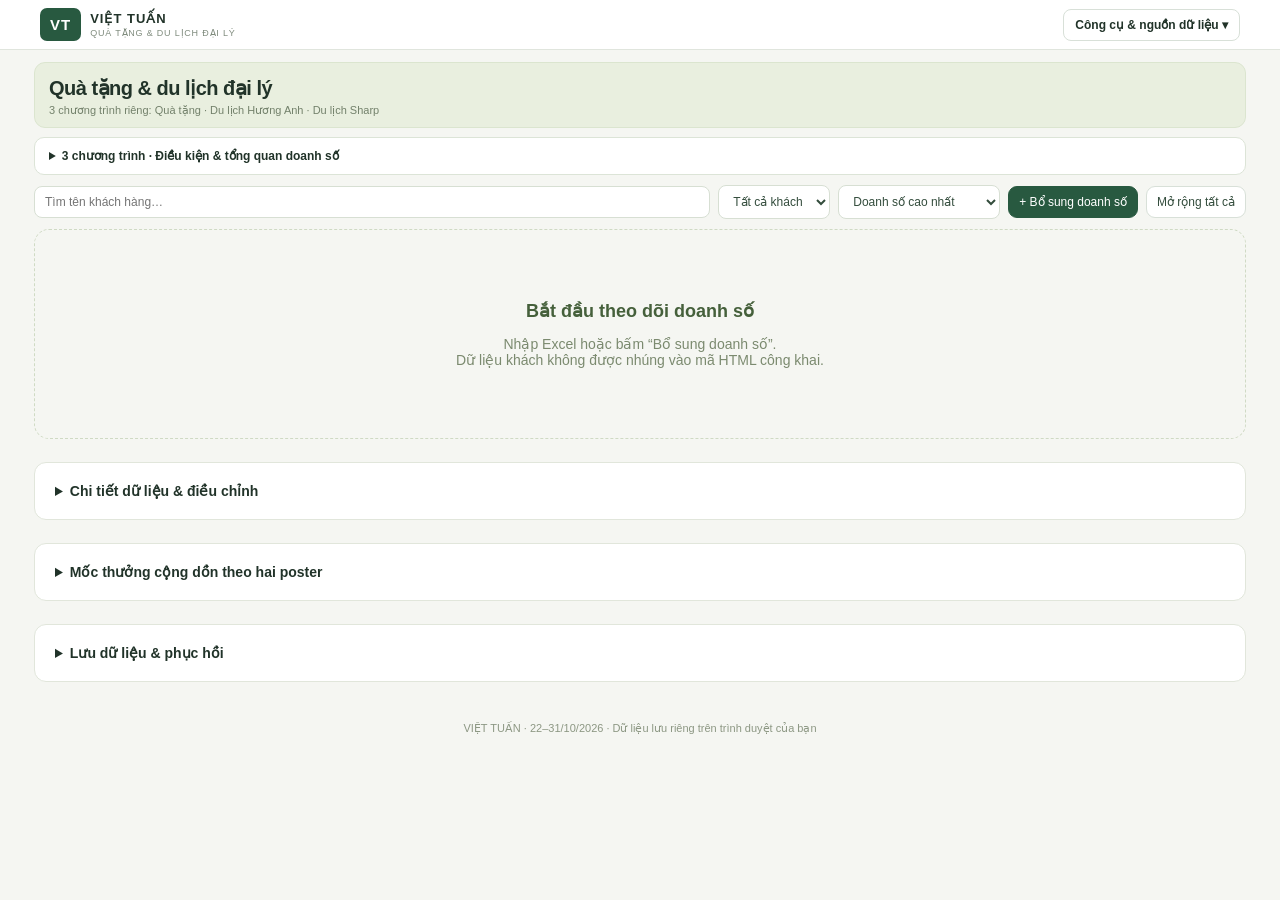
==== commit 55fb5801: "Update index.html" ====
--- a/index.html
+++ b/index.html
@@ -368,6 +368,34 @@
  .stat{padding:10px}.stat strong{font-size:17px}
  .tour-grid{grid-template-columns:1fr}
 }
+
+/* Bố cục gọn, ưu tiên danh sách đại lý */
+header{position:relative;padding-top:8px;padding-bottom:8px}
+.tools-menu{margin:0;padding:0;border:0;background:transparent}
+.tools-menu>summary{font-size:12px;padding:8px 11px;border:1px solid #d8e0d8;border-radius:8px;list-style:none}
+.tools-menu>summary::after{content:' ▾'}
+.tools-content{position:absolute;right:16px;top:calc(100% + 4px);width:min(460px,calc(100vw - 32px));background:white;border:1px solid #d8e0d8;box-shadow:0 10px 30px #21332922;border-radius:12px;padding:15px;z-index:20}
+.tools-content .toolbar{align-items:flex-start;flex-wrap:wrap}.tools-content p{font-size:11px}
+.hero{padding:9px 14px}.hero .eyebrow{display:none}.hero h1{font-size:20px}.hero p{font-size:11px}
+.program-overview{margin:9px 0;padding:11px 14px;background:#fff;border:1px solid #dce4d7;border-radius:10px}
+.program-overview>summary{font-size:12px}.program-overview>h2{font-size:15px}
+.dealer-toolbar{display:flex;flex-wrap:wrap}.dealer-toolbar input{flex:1;min-width:170px}
+.cards{display:grid;grid-template-columns:1fr;gap:8px}
+details.dealer-card{padding:0;margin:0;border-radius:10px;overflow:hidden;background:white}
+.dealer-summary{display:flex;align-items:center;gap:12px;padding:13px 16px;list-style:none;cursor:pointer}
+.dealer-summary::-webkit-details-marker{display:none}
+.dealer-number{display:grid;place-items:center;flex:none;width:29px;height:29px;border-radius:8px;background:#eaf0e4;color:#48633d;font-size:12px}
+.dealer-heading{flex:1;min-width:0}.dealer-heading>b{font-size:14px}.dealer-totals{display:block;font-size:11px;color:#778a6c;font-weight:400;line-height:1.7;margin-top:3px}
+.dealer-toggle{font-size:11px;color:#48633d;white-space:nowrap;padding:6px 9px;background:#f1f5ed;border-radius:6px}
+.dealer-toggle:after{content:'Mở rộng ＋'}.dealer-card[open]>.dealer-summary .dealer-toggle:after{content:'Rút gọn −'}
+.dealer-card[open]>.dealer-summary{border-bottom:1px solid #e4eadd;background:#f8faf5}
+.dealer-body{padding:16px;display:grid;grid-template-columns:repeat(3,minmax(0,1fr));gap:0 20px}
+.dealer-body>.row:first-child{grid-column:1/-1;margin-bottom:8px}
+.dealer-body>h3,.dealer-body>.money,.dealer-body>.muted,.dealer-body>.track,.dealer-body>.next,.dealer-body>.milestones{grid-column:1}
+.dealer-body>.tour-detail{grid-column:2;grid-row:2/9;margin-top:0}
+.dealer-body>.tour-detail:last-child{grid-column:3}
+.dealer-body h3{font-size:13px;margin:6px 0}
+@media(max-width:750px){.dealer-body{display:block}.dealer-body>.tour-detail{margin-top:16px}.dealer-summary{padding:11px;gap:8px}.dealer-totals{font-size:10px}.dealer-toggle{font-size:10px;padding:5px}.tools-content{right:10px}header{flex-direction:row;align-items:center}.sub{display:none}}
 </style>
 </head>
 
@@ -380,26 +408,12 @@
       <div class="sub">QUÀ TẶNG & DU LỊCH ĐẠI LÝ</div>
     </div>
   </div>
-  <div class="actions">
+  <details class="tools-menu"><summary>Công cụ & nguồn dữ liệu</summary><div class="tools-content"><div class="actions">
     <button id="backup">Sao lưu</button>
     <button id="csv">Xuất báo cáo</button>
     <button id="open-import">Nhập Excel</button>
     <button class="primary" id="open-google">Google Sheets</button>
-  </div>
-</header>
-
-<main>
-  <div id="message" role="status" aria-live="polite"></div>
-
-  <div class="hero">
-    <div>
-      <div class="eyebrow">QUẢN LÝ TIẾN ĐỘ DOANH SỐ</div>
-      <h1>Quà tặng & du lịch đại lý</h1>
-      <p>Quà tặng: 22–31/10/2026 &nbsp; · &nbsp; Du lịch: 23/10/2026–23/01/2027</p>
-    </div>
-  </div>
-
-  <div class="toolbar">
+  </div>  <div class="toolbar">
     <div>
       <b>Nguồn đơn hàng: Google Sheets</b>
       <p id="source-status" class="muted">
@@ -409,15 +423,37 @@
     <button id="sync-google">Cập nhật từ Google Sheets</button>
   </div>
 
-  <div class="stats" id="stats"></div>
+</div></details>
+</header>
+
+<main>
+  <div id="message" role="status" aria-live="polite"></div>
+
+  <div class="hero">
+    <div>
+      <div class="eyebrow">QUẢN LÝ TIẾN ĐỘ DOANH SỐ</div>
+      <h1>Quà tặng & du lịch đại lý</h1>
+      <p>3 chương trình riêng: Quà tặng · Du lịch Hương Anh · Du lịch Sharp</p>
+    </div>
+  </div>
+
+  <details class="program-overview"><summary>3 chương trình · Điều kiện & tổng quan doanh số</summary><h2 style="margin-top:18px">1. Quà tặng · 22–31/10/2026</h2><p class="muted">Doanh số đủ điều kiện, gồm VAT 8%. Doanh số Sharp vẫn được cộng quà trong kỳ.</p><div class="stats" id="stats"></div>
 
   <section class="tour-panel" aria-label="Chương trình du lịch">
-    <h2>Du lịch đại lý · 23/10/2026 – 23/01/2027</h2>
-    <p class="muted">Măng Đen: từ 1,2 tỷ · Miền Bắc hoặc Trung Quốc: từ 700 triệu · Từ 500 triệu đến dưới 700 triệu: tủ lạnh Electrolux nhỏ. Sáu đại lý có mức áp riêng theo bảng chỉ tiêu.</p>
-    <p class="tour-small">Mỗi đại lý nhận tối đa một tour cao nhất. Doanh số không tính trùng với chương trình du lịch Sharp. Gói bày mẫu SSUB, KSUB, Basic Panasonic vẫn được tính doanh số du lịch.</p>
+    <h2>2. Du lịch Hương Anh · 23/10/2026 – 23/01/2027</h2>
+    <p class="muted">Măng Đen: từ 1,2 tỷ · Mộc Châu: từ 700 triệu · Từ 500 triệu đến dưới 700 triệu: tủ lạnh Electrolux nhỏ. Sáu đại lý có mức áp riêng theo bảng chỉ tiêu.</p>
+    <p class="tour-small">Mỗi đại lý nhận tối đa một tour cao nhất. Tủ lạnh và máy giặt Sharp từ 01/10–31/12/2026 được tách sang chương trình Sharp, không cộng tour Hương Anh. Doanh số tour Hương Anh giữ cách tính gồm VAT 8% của app gốc. Gói bày mẫu SSUB, KSUB, Basic Panasonic vẫn được tính doanh số du lịch.</p>
     <div id="tour-stats" class="tour-grid"></div>
   </section>
 
+  <section class="tour-panel" aria-label="Chương trình du lịch Sharp" style="border-color:#d49d9d;background:#fff6f4">
+    <h2>3. Du lịch Sharp · 01/10–31/12/2026</h2>
+    <p><b>Mục tiêu: 250.000.000 ₫ chưa VAT</b> · Chỉ tủ lạnh và máy giặt Sharp.</p>
+    <p class="muted">Hướng dẫn theo tháng: T10 80 triệu · T11 80 triệu · T12 90 triệu (chưa VAT). Xét tổng 250 triệu; các mức tháng chỉ để theo dõi.</p>
+    <p>Thưởng 1 chuyến Đà Nẵng do Sharp Việt Nam tổ chức · Tối đa 1 suất/đại lý · Hạn đăng ký 31/10/2026.</p>
+    <p class="tour-small">Tiền nguồn đã xác nhận gồm VAT 8% được chia 1,08; chỉ làm tròn khi hiển thị. Đạt doanh số cần được đối chiếu đăng ký và xác nhận thưởng. Dòng thiếu hãng hoặc loại sản phẩm rõ ràng chưa được tính Sharp.</p>
+    <div id="sharp-stats" class="tour-grid"></div>
+  </section>
   <div class="note">
     <b>Khách S‑VIP: Hùng Thanh và Tuấn Ngoan.</b>
     Chương trình quà tặng 22–31/10 KHÔNG tính doanh số gói bày mẫu SSUB, KSUB, Basic Panasonic; chương trình du lịch VẪN tính.
@@ -428,7 +464,8 @@
     không tính mốc này trong thanh cộng dồn.
   </div>
 
-  <div class="toolbar">
+  </details>
+  <div class="toolbar dealer-toolbar">
     <input
       type="search"
       id="search"
@@ -447,6 +484,7 @@
       <option value="name">Tên khách A–Z</option>
     </select>
     <button id="add" class="primary">+ Bổ sung doanh số</button>
+    <button id="toggle-dealers" aria-expanded="false">Mở rộng tất cả</button>
   </div>
 
   <div id="cards" class="cards"></div>
@@ -469,7 +507,7 @@
       >
       <select id="line-period" aria-label="Kỳ dữ liệu">
         <option value="campaign">Trong kỳ quà tặng</option>
-        <option value="travel">Trong kỳ du lịch</option>
+        <option value="travel">Trong kỳ du lịch Hương Anh</option><option value="sharp">Trong kỳ du lịch Sharp</option>
         <option value="all">Tất cả ngày</option>
       </select>
     </div>
@@ -538,7 +576,7 @@
       </label>
       <label>
         Ngày ghi nhận
-        <input type="date" name="date" value="2026-10-23" min="2026-10-22" max="2027-01-23" required>
+        <input type="date" name="date" value="2026-10-23" min="2026-10-01" max="2027-01-23" required>
       </label>
       <label>
         Thành tiền (VND)
@@ -679,6 +717,8 @@
 const END = "2026-10-31";
 const TOUR_START = "2026-10-23";
 const TOUR_END = "2027-01-23";
+const SHARP_START = "2026-10-01", SHARP_END = "2026-12-31", SHARP_TARGET = 250000000;
+const SHARP_MONTHS = {"2026-10":80000000,"2026-11":80000000,"2026-12":90000000};
 const TOUR_DEFAULT = {mangDen:1200000000, north:700000000};
 // Các mức ở cột H/I của bảng Chỉ tiêu doanh số du lịch, đơn vị gốc: triệu đồng.
 const TOUR_CUSTOM = [
@@ -749,6 +789,25 @@
   imports: []
 };
 
+const expandedDealers = new Set();
+document.addEventListener("toggle", event => {
+  const card = event.target;
+  if (!card.matches?.(".dealer-card")) return;
+  if(card.open) expandedDealers.add(card.dataset.dealer); else expandedDealers.delete(card.dataset.dealer);
+  updateDealerToggle();
+}, true);
+function updateDealerToggle() {
+  const cards = [...document.querySelectorAll('.dealer-card')];
+  const allOpen = cards.length > 0 && cards.every(card=>card.open);
+  $("#toggle-dealers").textContent = allOpen ? "Rút gọn tất cả" : "Mở rộng tất cả";
+  $("#toggle-dealers").setAttribute("aria-expanded", String(allOpen));
+}
+$("#toggle-dealers").onclick = () => {
+  const cards = [...document.querySelectorAll('.dealer-card')];
+  const open = !cards.every(card=>card.open);
+  cards.forEach(card=>{card.open=open; if(open)expandedDealers.add(card.dataset.dealer);else expandedDealers.delete(card.dataset.dealer);});
+  updateDealerToggle();
+};
 let pending = null;
 let linePage = 0;
 let googlePending = null;
@@ -866,7 +925,24 @@
 const inTourPeriod = line => line.date >= TOUR_START && line.date <= TOUR_END;
 const baseEligible = line => !line.cancelled && line.vat && decision(line) === "include";
 const eligible = line => baseEligible(line) && inPeriod(line) && !isDisplayPackage(line);
-const eligibleTour = line => baseEligible(line) && inTourPeriod(line);
+const inSharpPeriod = line => line.date >= SHARP_START && line.date <= SHARP_END;
+function isSharpProduct(line) {
+  const text = norm(line.product + " " + line.brand);
+  return /\bsharp\b/.test(text) && /\btu lanh\b|\bmay giat\b/.test(norm(line.product));
+}
+const sharpAssigned = line => inSharpPeriod(line) && isSharpProduct(line);
+const eligibleSharp = line => baseEligible(line) && sharpAssigned(line);
+const eligibleTour = line => baseEligible(line) && inTourPeriod(line) && !sharpAssigned(line);
+const sharpNet = line => line.amount * 100 / 108;
+const sharpStatus = total => total >= SHARP_TARGET ? "Đạt doanh số 1 chuyến Đà Nẵng — cần đối chiếu đăng ký" : "Chưa đạt doanh số Sharp";
+function sharpLineStatus(line) {
+  if(line.cancelled) return "Đã hủy";
+  if(!inSharpPeriod(line)) return "Ngoài kỳ Sharp";
+  if(!isSharpProduct(line)) return "Không xác định là tủ lạnh/máy giặt Sharp";
+  if(!line.vat) return "Chờ VAT";
+  if(decision(line)!=="include") return "Chờ đối soát / bị loại";
+  return "Được cộng: " + money(sharpNet(line)) + " chưa VAT";
+}
 
 function tourRules(name) {
   const found = TOUR_CUSTOM.find(row =>
@@ -877,7 +953,7 @@
 
 function travelStatus(total, rules) {
   if (rules.mangDen != null && total >= rules.mangDen) return "Đạt tour Măng Đen";
-  if (total >= rules.north) return "Đạt tour Miền Bắc hoặc Trung Quốc";
+  if (total >= rules.north) return "Đạt tour Mộc Châu";
   if (total >= 500000000 && !rules.key) return "Đạt quà tủ lạnh Electrolux nhỏ";
   return "Chưa đạt tour";
 }
@@ -899,7 +975,8 @@
         total: 0,
         count: 0,
         tourTotal: 0,
-        tourCount: 0
+        tourCount: 0,
+        sharpTotal: 0, sharpMonths: {"2026-10":0,"2026-11":0,"2026-12":0}
       });
     }
   }
@@ -908,6 +985,7 @@
     const customer = map.get(customerKey(line.customer));
     if (eligible(line)) {customer.total += line.amount; customer.count++;}
     if (eligibleTour(line)) {customer.tourTotal += line.amount; customer.tourCount++;}
+    if (eligibleSharp(line)) {customer.sharpTotal += sharpNet(line); customer.sharpMonths[line.date.slice(0,7)] += sharpNet(line);}
   }
 
   return [...map.values()].map(customer => ({
@@ -934,6 +1012,7 @@
   $("#tour-stats").innerHTML =
     `<div class="tour-box"><span class="muted">Doanh số du lịch hợp lệ</span><b>${money(all.reduce((sum,c)=>sum+c.tourTotal,0))}</b><span class="tour-small">${tourActive.length} đại lý có doanh số trong kỳ</span></div>` +
     `<div class="tour-box"><span class="muted">Đại lý đạt tour</span><b>${tourWinners.length}</b><span class="tour-small">Tính theo mức riêng / mức chung, mỗi đại lý một tour cao nhất</span></div>`;
+  $("#sharp-stats").innerHTML = '<div class="tour-box">Doanh số Sharp chưa VAT<b>' + money(all.reduce((s,c)=>s+c.sharpTotal,0)) + '</b></div><div class="tour-box">Đại lý đạt doanh số<b>' + all.filter(c=>c.sharpTotal>=SHARP_TARGET).length + '</b><span class="tour-small">Cần đối chiếu đăng ký đúng hạn</span></div>';
   const met = all.filter(customer => customer.met.length > 0);
 
   $("#source-status").textContent = data.googleState
@@ -1017,7 +1096,7 @@
   });
 
   $("#cards").innerHTML = list.length
-    ? list.map(customer => {
+    ? list.map((customer, index) => {
         const target =
           customer.next?.[0] ||
           RULES[customer.tier].at(-1)[0];
@@ -1038,14 +1117,15 @@
          const tourStatus = travelStatus(customer.tourTotal, tourRule);
          const tourNext = customer.tourTotal < tourRule.north ? tourRule.north : (tourRule.mangDen || null);
          const tourPct = tourNext ? Math.min(100, 100 * customer.tourTotal / tourNext) : 100;
-         const tourDetail = `<div class="tour-detail"><strong>Du lịch 23/10–23/01</strong>` +
+         const tourDetail = `<div class="tour-detail"><strong>2. Du lịch Hương Anh · 23/10–23/01</strong>` +
            `<div class="tour-small">Doanh số tính tour: <b>${money(customer.tourTotal)}</b></div>` +
            `<div class="tour-small">${esc(tourStatus)}</div>` +
            `<div class="tour-meter"><div style="width:${tourPct.toFixed(1)}%"></div></div>` +
-           `<div class="tour-small">Mốc Miền Bắc/TQ: ${money(tourRule.north)} · Măng Đen: ${tourRule.mangDen == null ? "Không áp riêng" : money(tourRule.mangDen)}</div>` +
+           `<div class="tour-small">Mốc Mộc Châu: ${money(tourRule.north)} · Măng Đen: ${tourRule.mangDen == null ? "Không áp riêng" : money(tourRule.mangDen)}</div>` +
            (tourNext ? `<div class="tour-small">Còn ${money(Math.max(0,tourNext-customer.tourTotal))} đến mốc tiếp theo</div>` : "") +
            `</div>`;
 
+const sharpDetail = '<div class="tour-detail"><strong>3. Du lịch Sharp · 01/10–31/12/2026</strong><div class="tour-small">Doanh số chưa VAT: <b>' + money(customer.sharpTotal) + '</b> / ' + money(SHARP_TARGET) + '</div><div class="tour-meter"><div style="width:' + Math.max(0,Math.min(100,customer.sharpTotal/SHARP_TARGET*100)) + '%"></div></div><div class="tour-small">' + sharpStatus(customer.sharpTotal) + ' · Còn ' + money(Math.max(0,SHARP_TARGET-customer.sharpTotal)) + '</div>' + Object.entries(SHARP_MONTHS).map(([month,target])=>'<div class="tour-small">T'+Number(month.slice(5))+': '+money(customer.sharpMonths[month])+' / '+money(target)+' chưa VAT (hướng dẫn)</div>').join('') + '<div class="tour-small">1 suất/đại lý · Đăng ký trước hết 31/10/2026</div></div>';
 const milestones = RULES[customer.tier]
           .map(([threshold, gift]) => {
             const reached = customer.total >= threshold;
@@ -1068,9 +1148,10 @@
           .join("");
 
         return (
-          '<article class="card ' +
+          '<details class="card dealer-card ' +
           (customer.tier === "svip" ? "vip" : "") +
-          '">' +
+          '" data-dealer="' + esc(customerKey(customer.name)) + '"' + (expandedDealers.has(customerKey(customer.name)) ? ' open' : '') + '>' +
+            '<summary class="dealer-summary"><span class="dealer-number">' + (index + 1) + '</span><span class="dealer-heading"><b>' + esc(customer.name) + '</b><span class="dealer-totals">Quà: ' + money(customer.total) + ' · Hương Anh: ' + money(customer.tourTotal) + ' · Sharp: ' + money(customer.sharpTotal) + ' (chưa VAT)</span></span><span class="dealer-toggle"></span></summary><div class="dealer-body">' +
             '<div class="row">' +
               '<div class="name">' +
                 esc(customer.name) +
@@ -1083,7 +1164,7 @@
                 ) +
               "</span>" +
             "</div>" +
-            '<div class="money">' +
+            '<h3>1. Quà tặng · 22–31/10/2026</h3><div class="money">' +
               money(customer.total) +
             "</div>" +
             '<div class="row muted">' +
@@ -1111,8 +1192,8 @@
             '<div class="milestones">' +
                milestones +
              "</div>" +
-             tourDetail +
-           "</article>"
+             tourDetail + sharpDetail +
+           "</div></details>"
         );
       }).join("")
     : (
@@ -1144,12 +1225,13 @@
     '<option value="' + esc(customer.name) + '">'
   ).join("");
 
+  updateDealerToggle();
   renderLines();
 }
 
 function renderLines() {
   const current = data.lines.filter(line =>
-    !line.cancelled && (inPeriod(line) || inTourPeriod(line))
+    !line.cancelled && (inPeriod(line) || inTourPeriod(line) || inSharpPeriod(line))
   );
 
   $("#quality").innerHTML =
@@ -1170,7 +1252,7 @@
     .filter(line =>
       (
         $("#line-period").value === "all" ||
-                 ($("#line-period").value === "travel" ? inTourPeriod(line) : inPeriod(line))
+                 ($("#line-period").value === "sharp" ? inSharpPeriod(line) : $("#line-period").value === "travel" ? inTourPeriod(line) : inPeriod(line))
       ) &&
       norm(line.customer + " " + line.product).includes(query)
     )
@@ -1187,7 +1269,7 @@
       "<th>Ngày</th>" +
       "<th>Khách / sản phẩm</th>" +
       "<th>Thành tiền</th>" +
-             "<th>Quà tặng</th><th>Du lịch</th>" +
+             "<th>Quà tặng</th><th>Hương Anh</th><th>Sharp (chưa VAT)</th>" +
       "<th>Xử lý</th>" +
     "</tr></thead><tbody>" +
     list
@@ -1204,7 +1286,7 @@
                 : decision(line) === "review"
                   ? "Chờ đối soát"
                   : isDisplayPackage(line) ? "Gói bày mẫu: không cộng" : "Được cộng";
-         const tourLineStatus = line.cancelled ? "Đã hủy" : !inTourPeriod(line) ? "Ngoài kỳ du lịch" : decision(line) === "exclude" ? "Loại Daikin" : !line.vat ? "Chờ VAT" : decision(line) === "review" ? "Chờ đối soát" : "Được cộng";
+         const tourLineStatus = line.cancelled ? "Đã hủy" : !inTourPeriod(line) ? "Ngoài kỳ du lịch" : sharpAssigned(line) ? "Tách sang Sharp" : decision(line) === "exclude" ? "Loại Daikin" : !line.vat ? "Chờ VAT" : decision(line) === "review" ? "Chờ đối soát" : "Được cộng";
 
         let buttons = "";
 
@@ -1244,7 +1326,7 @@
             "</td>" +
             "<td>" + money(line.amount) + "</td>" +
                          "<td>" + status + "</td>" +
-             "<td>" + tourLineStatus + "</td>" +
+             "<td>" + tourLineStatus + "</td><td>" + sharpLineStatus(line) + "</td>" +
             "<td>" + buttons + "</td>" +
           "</tr>"
         );
@@ -1338,7 +1420,7 @@
     }
 
     if (!inPeriod(fields)) {
-             if (!inTourPeriod(fields)) throw Error("Chỉ nhập ngày trong kỳ quà tặng hoặc du lịch (22/10/2026–23/01/2027).");
+             if (!inTourPeriod(fields) && !inSharpPeriod(fields)) throw Error("Chỉ nhập ngày trong kỳ các chương trình (01/10/2026–23/01/2027).");
     }
 
     const existing = customers().find(customer =>
@@ -2262,7 +2344,7 @@
       "Mốc đã đạt",
       "Mốc tiếp theo",
              "Còn thiếu",
-       "Doanh số tour", "Mốc tour Miền Bắc/TQ", "Mốc tour Măng Đen", "Trạng thái tour"
+       "Doanh số tour Hương Anh", "Mốc tour Mộc Châu", "Mốc tour Măng Đen", "Trạng thái tour Hương Anh", "Sharp chưa VAT", "Sharp T10 chưa VAT", "Sharp T11 chưa VAT", "Sharp T12 chưa VAT", "Trạng thái Sharp"
     ],
     ...customers().map(customer => [
       customer.name,
@@ -2274,7 +2356,7 @@
         .join("; "),
       customer.next?.[0] || "Đạt cao nhất",
              customer.next ? customer.next[0] - customer.total : 0,
-       customer.tourTotal, customer.tourRule.north, customer.tourRule.mangDen ?? "Không áp riêng", travelStatus(customer.tourTotal, customer.tourRule)
+       customer.tourTotal, customer.tourRule.north, customer.tourRule.mangDen ?? "Không áp riêng", travelStatus(customer.tourTotal, customer.tourRule), customer.sharpTotal, ...Object.values(customer.sharpMonths), sharpStatus(customer.sharpTotal)
     ])
   ];
 
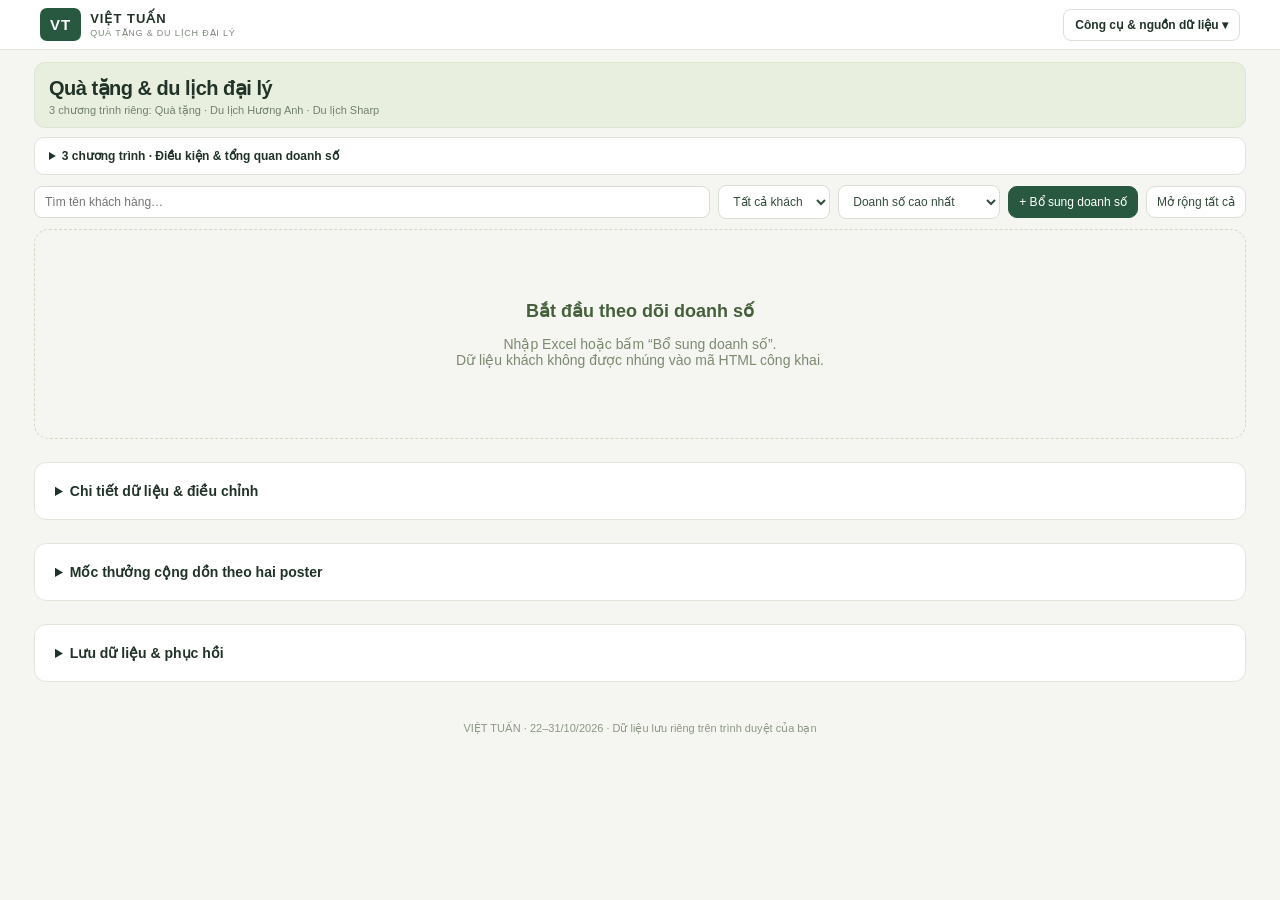
==== commit 0ee593e7: "Preserve original LF line endings for minimal tour diff" ====
--- a/index.html
+++ b/index.html
@@ -442,16 +442,16 @@
   <section class="tour-panel" aria-label="Chương trình du lịch">
     <h2>2. Du lịch Hương Anh · 23/10/2026 – 23/01/2027</h2>
     <p class="muted">Măng Đen: từ 1,2 tỷ · Mộc Châu: từ 700 triệu · Từ 500 triệu đến dưới 700 triệu: tủ lạnh Electrolux nhỏ. Sáu đại lý có mức áp riêng theo bảng chỉ tiêu.</p>
-    <p class="tour-small">Mỗi đại lý nhận tối đa một tour cao nhất. Tủ lạnh và máy giặt Sharp từ 01/10–31/12/2026 được tách sang chương trình Sharp, không cộng tour Hương Anh. Doanh số tour Hương Anh giữ cách tính gồm VAT 8% của app gốc. Gói bày mẫu SSUB, KSUB, Basic Panasonic vẫn được tính doanh số du lịch.</p>
+    <p class="tour-small">Mỗi đại lý nhận tối đa một tour cao nhất. Cộng toàn bộ doanh số hợp lệ trong kỳ, trừ sản phẩm hãng Daikin; bao gồm Sharp và đơn thuộc chương trình quà. Doanh số tour Hương Anh giữ cách tính gồm VAT 8% của app gốc. Gói bày mẫu SSUB, KSUB, Basic Panasonic vẫn được tính doanh số du lịch.</p>
     <div id="tour-stats" class="tour-grid"></div>
   </section>
 
   <section class="tour-panel" aria-label="Chương trình du lịch Sharp" style="border-color:#d49d9d;background:#fff6f4">
     <h2>3. Du lịch Sharp · 01/10–31/12/2026</h2>
-    <p><b>Mục tiêu: 250.000.000 ₫ chưa VAT</b> · Chỉ tủ lạnh và máy giặt Sharp.</p>
+    <p><b>Mục tiêu: 250.000.000 ₫ chưa VAT</b> · Toàn bộ sản phẩm hãng Sharp; hiển thị cho mọi đại lý.</p>
     <p class="muted">Hướng dẫn theo tháng: T10 80 triệu · T11 80 triệu · T12 90 triệu (chưa VAT). Xét tổng 250 triệu; các mức tháng chỉ để theo dõi.</p>
     <p>Thưởng 1 chuyến Đà Nẵng do Sharp Việt Nam tổ chức · Tối đa 1 suất/đại lý · Hạn đăng ký 31/10/2026.</p>
-    <p class="tour-small">Tiền nguồn đã xác nhận gồm VAT 8% được chia 1,08; chỉ làm tròn khi hiển thị. Đạt doanh số cần được đối chiếu đăng ký và xác nhận thưởng. Dòng thiếu hãng hoặc loại sản phẩm rõ ràng chưa được tính Sharp.</p>
+    <p class="tour-small">Tiền nguồn đã xác nhận gồm VAT 8% được chia 1,08; chỉ làm tròn khi hiển thị. Đạt doanh số cần được đối chiếu đăng ký và xác nhận thưởng. Dòng chưa xác định hãng Sharp chưa được tính. Việc tham gia chương trình do người dùng đối chiếu riêng.</p>
     <div id="sharp-stats" class="tour-grid"></div>
   </section>
   <div class="note">
@@ -927,20 +927,22 @@
 const eligible = line => baseEligible(line) && inPeriod(line) && !isDisplayPackage(line);
 const inSharpPeriod = line => line.date >= SHARP_START && line.date <= SHARP_END;
 function isSharpProduct(line) {
-  const text = norm(line.product + " " + line.brand);
-  return /\bsharp\b/.test(text) && /\btu lanh\b|\bmay giat\b/.test(norm(line.product));
+  return /\bsharp\b/.test(norm(line.brand) || norm(line.product));
 }
 const sharpAssigned = line => inSharpPeriod(line) && isSharpProduct(line);
-const eligibleSharp = line => baseEligible(line) && sharpAssigned(line);
-const eligibleTour = line => baseEligible(line) && inTourPeriod(line) && !sharpAssigned(line);
+// Tour độc lập với phân loại/gói quà; giữ kiểm tra hủy, VAT và sản phẩm.
+const tourBaseEligible = line => !line.cancelled && line.vat && !!norm(line.product);
+const isDaikinProduct = line => /\bdaikin\b/.test(norm(line.brand) || norm(line.product));
+const eligibleSharp = line => tourBaseEligible(line) && sharpAssigned(line);
+const eligibleTour = line => tourBaseEligible(line) && inTourPeriod(line) && !isDaikinProduct(line);
 const sharpNet = line => line.amount * 100 / 108;
 const sharpStatus = total => total >= SHARP_TARGET ? "Đạt doanh số 1 chuyến Đà Nẵng — cần đối chiếu đăng ký" : "Chưa đạt doanh số Sharp";
 function sharpLineStatus(line) {
   if(line.cancelled) return "Đã hủy";
   if(!inSharpPeriod(line)) return "Ngoài kỳ Sharp";
-  if(!isSharpProduct(line)) return "Không xác định là tủ lạnh/máy giặt Sharp";
+  if(!isSharpProduct(line)) return "Chưa xác định hãng Sharp";
   if(!line.vat) return "Chờ VAT";
-  if(decision(line)!=="include") return "Chờ đối soát / bị loại";
+  if(!norm(line.product)) return "Thiếu sản phẩm";
   return "Được cộng: " + money(sharpNet(line)) + " chưa VAT";
 }
 
@@ -1286,7 +1288,7 @@
                 : decision(line) === "review"
                   ? "Chờ đối soát"
                   : isDisplayPackage(line) ? "Gói bày mẫu: không cộng" : "Được cộng";
-         const tourLineStatus = line.cancelled ? "Đã hủy" : !inTourPeriod(line) ? "Ngoài kỳ du lịch" : sharpAssigned(line) ? "Tách sang Sharp" : decision(line) === "exclude" ? "Loại Daikin" : !line.vat ? "Chờ VAT" : decision(line) === "review" ? "Chờ đối soát" : "Được cộng";
+         const tourLineStatus = line.cancelled ? "Đã hủy" : !inTourPeriod(line) ? "Ngoài kỳ du lịch" : isDaikinProduct(line) ? "Loại Daikin" : !line.vat ? "Chờ VAT" : !norm(line.product) ? "Thiếu sản phẩm" : "Được cộng";
 
         let buttons = "";
 
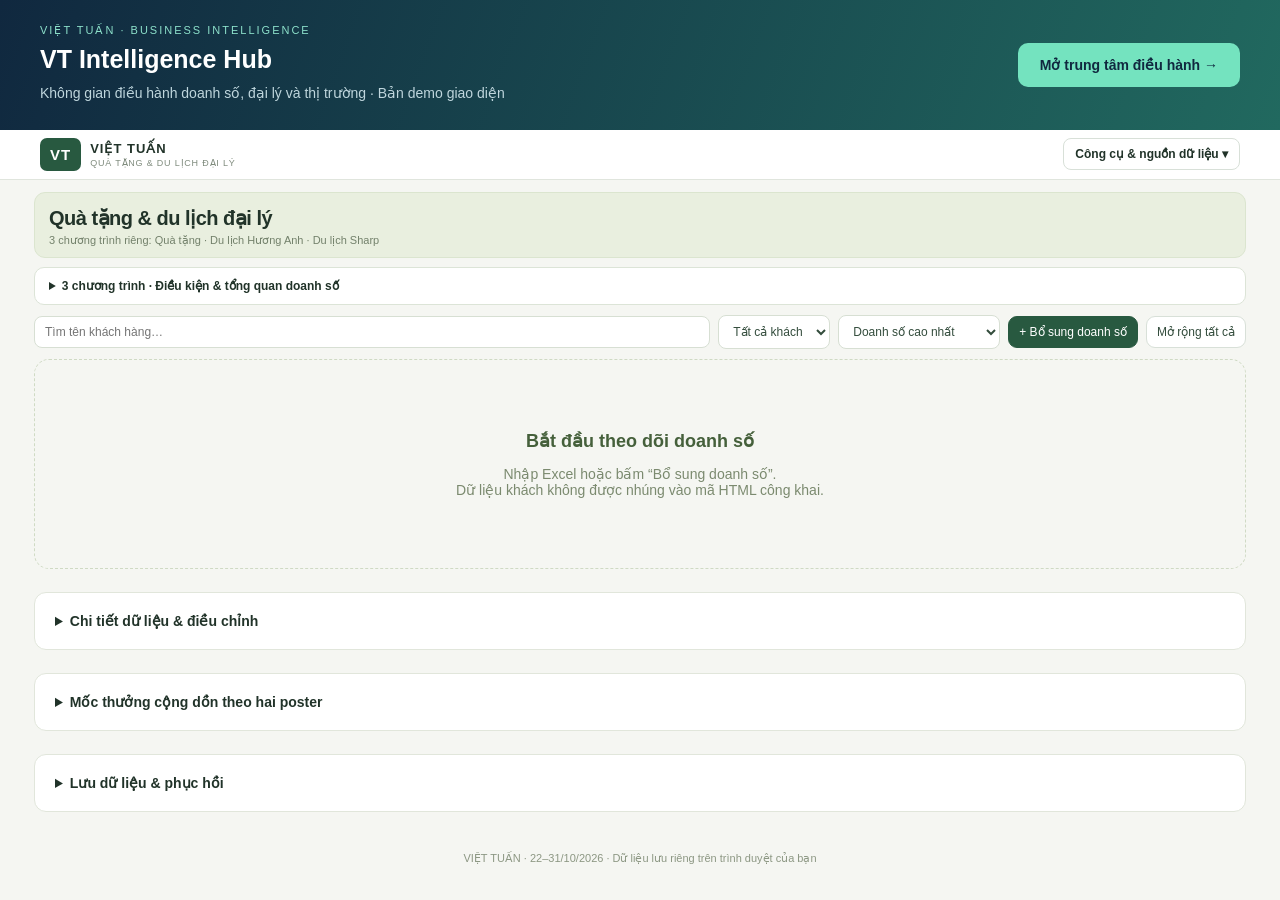
==== commit 0775e070: "feat: redesign VT Intelligence Hub and expose entry on landing" ====
--- a/index.html
+++ b/index.html
@@ -400,6 +400,7 @@
 </head>
 
 <body>
+<section aria-label="VT Intelligence Hub" style="background:linear-gradient(110deg,#10283f,#21695f);color:white;padding:24px max(24px,calc((100% - 1200px)/2));display:flex;gap:18px;align-items:center;justify-content:space-between;flex-wrap:wrap"><div><div style="font-size:11px;letter-spacing:2px;color:#8de1cb">VIỆT TUẤN · BUSINESS INTELLIGENCE</div><h2 style="margin:8px 0;font-size:25px">VT Intelligence Hub</h2><p style="margin:0;color:#bfd6dd">Không gian điều hành doanh số, đại lý và thị trường · Bản demo giao diện</p></div><a href="./hub.html" style="display:inline-block;padding:14px 22px;border-radius:10px;background:#74e3bf;color:#10283f;text-decoration:none;font-weight:800">Mở trung tâm điều hành →</a></section>
 <header>
   <div class="brand">
     <div class="monogram">VT</div>
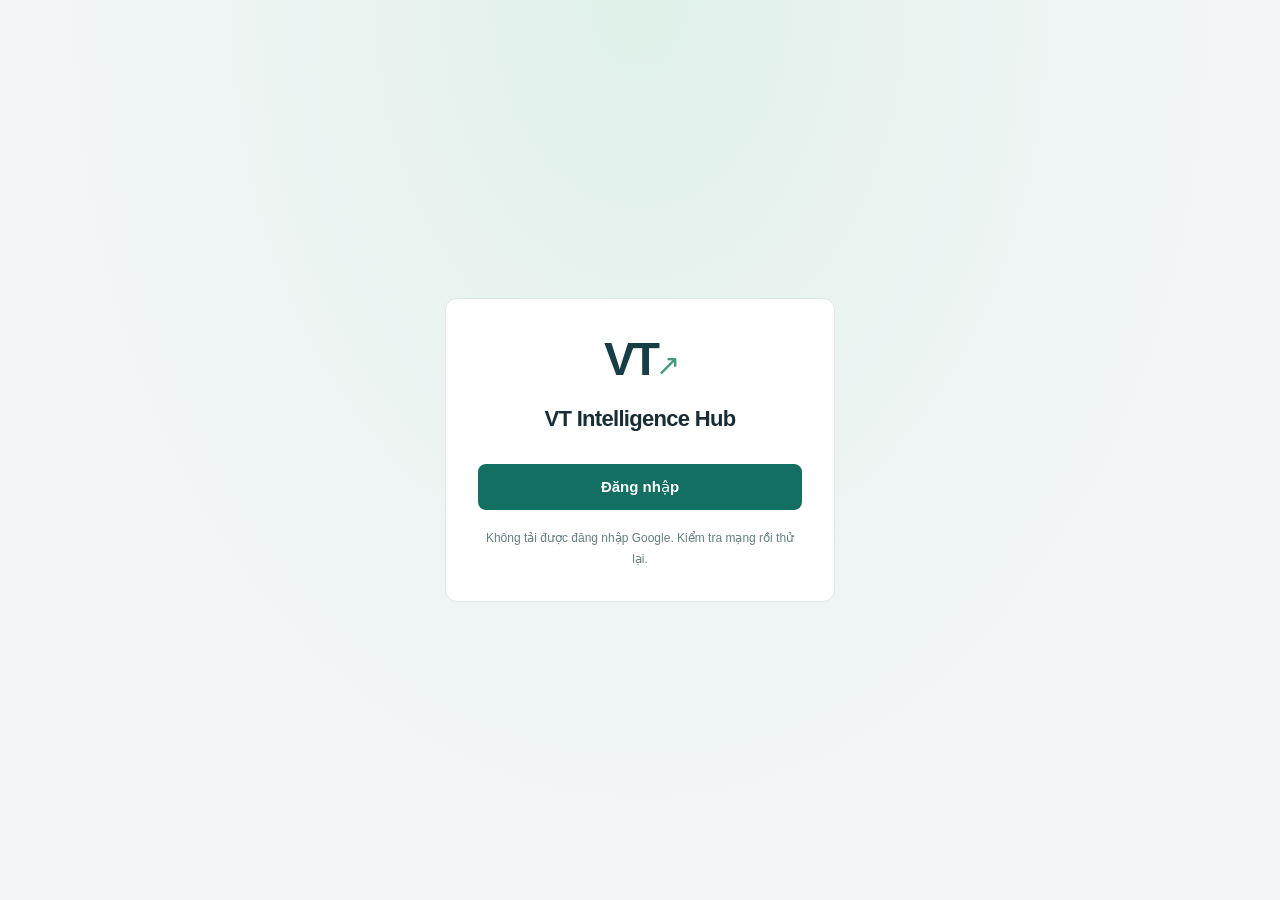
==== commit 232615a2: "Unify Hub with remembered encrypted data, full BHVer1 map tools, compact UI and embedded gift progra" ====
--- a/index.html
+++ b/index.html
@@ -1,2406 +1,2407 @@
-<!doctype html>
-<html lang="vi">
+<!doctype html>
+<html lang="vi">
 <head>
-<meta charset="utf-8">
-<meta name="viewport" content="width=device-width,initial-scale=1">
-<title>Việt Tuấn · Theo dõi quà tặng và du lịch</title>
-
-<style>
-:root{
-  font-family:Inter,"Segoe UI",Arial,sans-serif;
-  color:#213329;
-  background:#f5f6f2;
-  font-size:14px
-}
-*{box-sizing:border-box}
-body{margin:0}
-button,input,select{font:inherit}
-button{
-  cursor:pointer;
-  border:1px solid #d8e0d8;
-  background:white;
-  color:#344d3d;
-  padding:11px 16px;
-  border-radius:9px
-}
-button:hover{background:#edf2ea}
-button:disabled{opacity:.5;cursor:wait}
-.primary{background:#285940;border-color:#285940;color:#fff}
-.primary:hover{background:#1a422d}
-
-header{
-  background:#fff;
-  border-bottom:1px solid #e0e5dd;
-  padding:22px max(24px,calc((100% - 1200px)/2));
-  display:flex;
-  align-items:center;
-  justify-content:space-between;
-  gap:16px
-}
-.brand{
-  display:flex;
-  align-items:center;
-  gap:12px;
-  font-weight:800;
-  letter-spacing:1px
-}
-.monogram{
-  background:#285940;
-  color:white;
-  border-radius:10px;
-  padding:13px;
-  font-size:20px
-}
-.sub{
-  font-size:11px;
-  color:#7f8b7d;
-  letter-spacing:.8px;
-  font-weight:500;
-  margin-top:4px
-}
-.actions{display:flex;gap:8px;flex-wrap:wrap}
-main{max-width:1248px;margin:auto;padding:28px 24px}
-h1{
-  font-size:36px;
-  letter-spacing:-1.3px;
-  font-weight:700;
-  margin:15px 0
-}
-h2{font-size:18px;margin:0 0 14px}
-p{line-height:1.7}
-.hero{
-  background:#e9efdf;
-  border:1px solid #dbe5cf;
-  border-radius:18px;
-  padding:32px 36px;
-  display:flex;
-  justify-content:space-between;
-  align-items:center
-}
-.eyebrow{
-  color:#688156;
-  font-weight:700;
-  font-size:11px;
-  letter-spacing:1.8px
-}
-.hero p{color:#73816b;margin:0}
-.date{font:76px Georgia,serif;color:#48633d;line-height:1}
-.date small{
-  display:block;
-  font:12px "Segoe UI";
-  letter-spacing:2px;
-  margin-top:14px;
-  text-align:right
-}
-.stats{
-  display:grid;
-  grid-template-columns:repeat(4,1fr);
-  gap:16px;
-  margin:23px 0
-}
-.stat{
-  border:1px solid #e2e6df;
-  background:white;
-  border-radius:13px;
-  padding:22px
-}
-.stat span{color:#84907f;font-size:12px}
-.stat strong{display:block;font-size:27px;margin:13px 0}
-.note{
-  background:#fff8e9;
-  border:1px solid #eee1bd;
-  color:#90763b;
-  border-radius:10px;
-  padding:13px 17px;
-  font-size:12px;
-  line-height:1.7;
-  margin:18px 0
-}
-.toolbar{
-  display:flex;
-  gap:10px;
-  align-items:center;
-  margin:24px 0 18px;
-  flex-wrap:wrap
-}
-input,select{
-  border:1px solid #d7dfd3;
-  background:white;
-  border-radius:8px;
-  padding:11px;
-  color:#344d3d
-}
-input[type=search]{flex:1;min-width:180px}
-.tour-panel{background:#fff;border:1px solid #dfe6d8;border-radius:15px;padding:23px;margin:22px 0}.tour-panel h2{margin-bottom:8px}.tour-grid{display:grid;grid-template-columns:repeat(2,minmax(0,1fr));gap:12px;margin-top:13px}.tour-box{background:#f4f8f1;border-radius:11px;padding:14px}.tour-box b{display:block;margin:7px 0}.tour-detail{margin-top:18px;padding-top:14px;border-top:1px solid #edf0e7}.tour-detail strong{color:#285940}.tour-meter{height:8px;border-radius:20px;background:#e7eee4;overflow:hidden;margin:8px 0}.tour-meter div{height:100%;background:#3c7754}.tour-small{font-size:12px;color:#677866;line-height:1.6}@media(max-width:650px){.tour-grid{grid-template-columns:1fr}}
-.cards{
-  display:grid;
-  grid-template-columns:repeat(3,minmax(0,1fr));
-  gap:18px
-}
-.card{
-  background:white;
-  border:1px solid #e0e6da;
-  border-radius:15px;
-  padding:24px;
-  animation:appear .4s ease
-}
-.card.vip{
-  border-color:#dbc68b;
-  background:linear-gradient(140deg,#fffdf7,#fff)
-}
-.row{
-  display:flex;
-  justify-content:space-between;
-  align-items:center;
-  gap:12px
-}
-.name{font-weight:700;font-size:16px;line-height:1.5}
-.badge{
-  display:inline-block;
-  background:#edf2e9;
-  color:#607653;
-  font-size:10px;
-  letter-spacing:.4px;
-  padding:5px 9px;
-  border-radius:6px;
-  white-space:nowrap
-}
-.vip .badge{background:#f6edcf;color:#a27d27}
-.money{
-  font-size:28px;
-  font-weight:700;
-  letter-spacing:-.7px;
-  margin:24px 0 5px;
-  font-variant-numeric:tabular-nums
-}
-.muted{color:#8a9484;font-size:12px}
-.track{
-  height:12px;
-  background:#eef2e9;
-  border-radius:30px;
-  overflow:hidden;
-  margin:13px 0;
-  position:relative
-}
-.fill{
-  height:100%;
-  width:0;
-  min-width:0;
-  background:linear-gradient(90deg,#6e9958,#2d6545);
-  border-radius:30px;
-  transition:width 1.1s cubic-bezier(.18,.75,.25,1);
-  position:relative;
-  overflow:hidden
-}
-.vip .fill{background:linear-gradient(90deg,#d5b464,#b68d37)}
-.fill:after{
-  content:"";
-  position:absolute;
-  inset:0;
-  width:50%;
-  background:linear-gradient(90deg,transparent,#ffffff50,transparent);
-  animation:shine 2.4s linear infinite
-}
-.next{font-size:12px;line-height:1.7;color:#697a5d;min-height:42px}
-.milestones{
-  margin:18px 0 0;
-  border-top:1px solid #edf0e7;
-  padding-top:12px
-}
-.milestone{
-  display:flex;
-  gap:8px;
-  align-items:flex-start;
-  font-size:11px;
-  color:#929b8b;
-  padding:7px 0;
-  line-height:1.5
-}
-.dot{
-  width:14px;
-  height:14px;
-  border:1px solid #d7dfcf;
-  border-radius:50%;
-  flex-shrink:0;
-  margin-top:2px;
-  text-align:center;
-  font-size:9px
-}
-.milestone.met{color:#3c7148}
-.met .dot{background:#4a7e50;border-color:#4a7e50;color:white}
-.empty{
-  grid-column:1/-1;
-  padding:70px 25px;
-  text-align:center;
-  border:1px dashed #cfdac4;
-  border-radius:15px;
-  color:#7b8a6f
-}
-.empty h2{color:#45603b}
-details{
-  background:white;
-  border:1px solid #e1e6db;
-  border-radius:12px;
-  padding:20px;
-  margin-top:23px
-}
-summary{cursor:pointer;font-weight:600}
-details p{color:#7b886f;font-size:12px}
-.tablewrap{overflow:auto;margin-top:15px}
-table{width:100%;border-collapse:collapse;text-align:left;font-size:12px}
-td,th{padding:12px;border-bottom:1px solid #edf0e7;vertical-align:top}
-th{color:#7d8e72;white-space:nowrap}
-td small{display:block;margin-top:5px;color:#95a18c}
-td button{font-size:11px;padding:5px 9px}
-dialog{
-  border:1px solid #dbe2d3;
-  border-radius:16px;
-  padding:28px;
-  max-width:650px;
-  width:calc(100% - 32px);
-  max-height:90vh
-}
-dialog::backdrop{background:#1b302866;backdrop-filter:blur(3px)}
-.form{
-  display:grid;
-  grid-template-columns:1fr 1fr;
-  gap:16px;
-  margin:22px 0
-}
-label{display:grid;gap:8px;font-size:12px;color:#778a6c}
-.full{grid-column:1/-1}
-.check{display:flex;gap:10px;align-items:center}
-.check input{width:17px;height:17px}
-#message:not(:empty){
-  background:#e5efdd;
-  padding:13px 18px;
-  border-radius:9px;
-  margin-bottom:18px;
-  color:#446b35
-}
-#message.error{background:#fbe9e1;color:#9b4b34}
-.upload{
-  border:1px dashed #c2cfb6;
-  border-radius:12px;
-  padding:22px;
-  background:#f7faf4;
-  margin:20px 0
-}
-.upload input{max-width:100%}
-.loader{
-  height:5px;
-  background:#edf2e7;
-  border-radius:6px;
-  overflow:hidden;
-  margin:14px 0
-}
-.loader span{
-  display:block;
-  width:40%;
-  height:100%;
-  background:#6b9154;
-  animation:loading 1s ease-in-out infinite
-}
-footer{color:#8c9783;font-size:11px;text-align:center;padding:28px}
-button:focus-visible,
-input:focus-visible,
-select:focus-visible,
-summary:focus-visible{
-  outline:3px solid #b1c198;
-  outline-offset:3px
-}
-[hidden]{display:none!important}
-@keyframes shine{from{left:-60%}to{left:120%}}
-@keyframes loading{
-  from{transform:translateX(-100%)}
-  to{transform:translateX(350%)}
-}
-@keyframes appear{
-  from{opacity:0;transform:translateY(8px)}
-  to{opacity:1;transform:translateY(0)}
-}
-@media(max-width:1000px){
-  .cards{grid-template-columns:repeat(2,minmax(0,1fr))}
-  .stats{grid-template-columns:repeat(2,1fr)}
-}
-@media(max-width:650px){
-  header{align-items:flex-start;flex-direction:column;padding:18px}
-  .hero{padding:24px}
-  .date{display:none}
-  h1{font-size:28px}
-  .cards{grid-template-columns:1fr}
-  main{padding:20px 16px}
-  .stats{gap:10px}
-  .stat{padding:17px}
-  .stat strong{font-size:22px}
-  .form{grid-template-columns:1fr}
-  .full{grid-column:1}
-  .toolbar button{flex:1}
-  .card{padding:22px}
-}
-@media(prefers-reduced-motion:reduce){
-  *,*:after{animation:none!important;transition:none!important}
-}
-
-/* Giao diện thu gọn: ưu tiên khu vực theo dõi chính */
-header{padding:10px max(16px,calc((100% - 1200px)/2));gap:10px}
-.monogram{padding:8px 10px;font-size:15px;border-radius:7px}
-.brand{gap:9px;font-size:13px}.sub{font-size:9px;margin-top:2px}
-.actions{gap:6px}.actions button{padding:7px 10px;font-size:12px}
-main{padding:12px 18px}h1{font-size:22px;letter-spacing:-.5px;margin:4px 0 3px}
-.hero{padding:12px 18px;border-radius:11px;min-height:0}
-.hero p{font-size:11px;line-height:1.4}.eyebrow{font-size:9px;letter-spacing:1px}
-.date{display:none}
-.toolbar{margin:10px 0;gap:8px}.toolbar p{margin:2px 0;line-height:1.4}
-.toolbar button,.toolbar input,.toolbar select{padding:8px 10px;font-size:12px}
-.stats{margin:10px 0;gap:9px}.stat{padding:12px;border-radius:9px}
-.stat strong{font-size:19px;margin:5px 0}.stat span{font-size:11px}
-.tour-panel{padding:12px 14px;margin:10px 0;border-radius:10px}
-.tour-panel h2{font-size:15px;margin-bottom:4px}.tour-panel p{margin:4px 0;line-height:1.4}
-.tour-grid{gap:9px;margin-top:8px}.tour-box{padding:9px}.tour-box b{margin:3px 0}
-.note{padding:8px 12px;margin:10px 0;font-size:11px;line-height:1.5}
-.cards{gap:12px}.card{padding:15px}.money{font-size:22px;margin:12px 0 4px}
-@media(max-width:650px){
- header{padding:9px 12px;gap:8px}.actions{width:100%;justify-content:space-between}
- .actions button{padding:7px 8px;font-size:11px}
- main{padding:10px}.hero{padding:12px}.hero h1{font-size:20px}
- .stats{grid-template-columns:repeat(2,minmax(0,1fr));gap:7px}
- .stat{padding:10px}.stat strong{font-size:17px}
- .tour-grid{grid-template-columns:1fr}
-}
-
-/* Bố cục gọn, ưu tiên danh sách đại lý */
-header{position:relative;padding-top:8px;padding-bottom:8px}
-.tools-menu{margin:0;padding:0;border:0;background:transparent}
-.tools-menu>summary{font-size:12px;padding:8px 11px;border:1px solid #d8e0d8;border-radius:8px;list-style:none}
-.tools-menu>summary::after{content:' ▾'}
-.tools-content{position:absolute;right:16px;top:calc(100% + 4px);width:min(460px,calc(100vw - 32px));background:white;border:1px solid #d8e0d8;box-shadow:0 10px 30px #21332922;border-radius:12px;padding:15px;z-index:20}
-.tools-content .toolbar{align-items:flex-start;flex-wrap:wrap}.tools-content p{font-size:11px}
-.hero{padding:9px 14px}.hero .eyebrow{display:none}.hero h1{font-size:20px}.hero p{font-size:11px}
-.program-overview{margin:9px 0;padding:11px 14px;background:#fff;border:1px solid #dce4d7;border-radius:10px}
-.program-overview>summary{font-size:12px}.program-overview>h2{font-size:15px}
-.dealer-toolbar{display:flex;flex-wrap:wrap}.dealer-toolbar input{flex:1;min-width:170px}
-.cards{display:grid;grid-template-columns:1fr;gap:8px}
-details.dealer-card{padding:0;margin:0;border-radius:10px;overflow:hidden;background:white}
-.dealer-summary{display:flex;align-items:center;gap:12px;padding:13px 16px;list-style:none;cursor:pointer}
-.dealer-summary::-webkit-details-marker{display:none}
-.dealer-number{display:grid;place-items:center;flex:none;width:29px;height:29px;border-radius:8px;background:#eaf0e4;color:#48633d;font-size:12px}
-.dealer-heading{flex:1;min-width:0}.dealer-heading>b{font-size:14px}.dealer-totals{display:block;font-size:11px;color:#778a6c;font-weight:400;line-height:1.7;margin-top:3px}
-.dealer-toggle{font-size:11px;color:#48633d;white-space:nowrap;padding:6px 9px;background:#f1f5ed;border-radius:6px}
-.dealer-toggle:after{content:'Mở rộng ＋'}.dealer-card[open]>.dealer-summary .dealer-toggle:after{content:'Rút gọn −'}
-.dealer-card[open]>.dealer-summary{border-bottom:1px solid #e4eadd;background:#f8faf5}
-.dealer-body{padding:16px;display:grid;grid-template-columns:repeat(3,minmax(0,1fr));gap:0 20px}
-.dealer-body>.row:first-child{grid-column:1/-1;margin-bottom:8px}
-.dealer-body>h3,.dealer-body>.money,.dealer-body>.muted,.dealer-body>.track,.dealer-body>.next,.dealer-body>.milestones{grid-column:1}
-.dealer-body>.tour-detail{grid-column:2;grid-row:2/9;margin-top:0}
-.dealer-body>.tour-detail:last-child{grid-column:3}
-.dealer-body h3{font-size:13px;margin:6px 0}
-@media(max-width:750px){.dealer-body{display:block}.dealer-body>.tour-detail{margin-top:16px}.dealer-summary{padding:11px;gap:8px}.dealer-totals{font-size:10px}.dealer-toggle{font-size:10px;padding:5px}.tools-content{right:10px}header{flex-direction:row;align-items:center}.sub{display:none}}
-</style>
-</head>
-
-<body>
-<section aria-label="VT Intelligence Hub" style="background:linear-gradient(110deg,#10283f,#21695f);color:white;padding:24px max(24px,calc((100% - 1200px)/2));display:flex;gap:18px;align-items:center;justify-content:space-between;flex-wrap:wrap"><div><div style="font-size:11px;letter-spacing:2px;color:#8de1cb">VIỆT TUẤN · BUSINESS INTELLIGENCE</div><h2 style="margin:8px 0;font-size:25px">VT Intelligence Hub</h2><p style="margin:0;color:#bfd6dd">Không gian điều hành doanh số, đại lý và thị trường · Bản demo giao diện</p></div><a href="./hub.html" style="display:inline-block;padding:14px 22px;border-radius:10px;background:#74e3bf;color:#10283f;text-decoration:none;font-weight:800">Mở trung tâm điều hành →</a></section>
-<header>
-  <div class="brand">
-    <div class="monogram">VT</div>
-    <div>
-      VIỆT TUẤN
-      <div class="sub">QUÀ TẶNG & DU LỊCH ĐẠI LÝ</div>
-    </div>
-  </div>
-  <details class="tools-menu"><summary>Công cụ & nguồn dữ liệu</summary><div class="tools-content"><div class="actions">
-    <button id="backup">Sao lưu</button>
-    <button id="csv">Xuất báo cáo</button>
-    <button id="open-import">Nhập Excel</button>
-    <button class="primary" id="open-google">Google Sheets</button>
-  </div>  <div class="toolbar">
-    <div>
-      <b>Nguồn đơn hàng: Google Sheets</b>
-      <p id="source-status" class="muted">
-        Chưa cập nhật nguồn trực tuyến trên trình duyệt này.
-      </p>
-    </div>
-    <button id="sync-google">Cập nhật từ Google Sheets</button>
-  </div>
-
-</div></details>
-</header>
-
-<main>
-  <div id="message" role="status" aria-live="polite"></div>
-
-  <div class="hero">
-    <div>
-      <div class="eyebrow">QUẢN LÝ TIẾN ĐỘ DOANH SỐ</div>
-      <h1>Quà tặng & du lịch đại lý</h1>
-      <p>3 chương trình riêng: Quà tặng · Du lịch Hương Anh · Du lịch Sharp</p>
-    </div>
-  </div>
-
-  <details class="program-overview"><summary>3 chương trình · Điều kiện & tổng quan doanh số</summary><h2 style="margin-top:18px">1. Quà tặng · 22–31/10/2026</h2><p class="muted">Doanh số đủ điều kiện, gồm VAT 8%. Doanh số Sharp vẫn được cộng quà trong kỳ.</p><div class="stats" id="stats"></div>
-
-  <section class="tour-panel" aria-label="Chương trình du lịch">
-    <h2>2. Du lịch Hương Anh · 23/10/2026 – 23/01/2027</h2>
-    <p class="muted">Măng Đen: từ 1,2 tỷ · Mộc Châu: từ 700 triệu · Từ 500 triệu đến dưới 700 triệu: tủ lạnh Electrolux nhỏ. Sáu đại lý có mức áp riêng theo bảng chỉ tiêu.</p>
-    <p class="tour-small">Mỗi đại lý nhận tối đa một tour cao nhất. Cộng toàn bộ doanh số hợp lệ trong kỳ, trừ sản phẩm hãng Daikin; bao gồm Sharp và đơn thuộc chương trình quà. Doanh số tour Hương Anh giữ cách tính gồm VAT 8% của app gốc. Gói bày mẫu SSUB, KSUB, Basic Panasonic vẫn được tính doanh số du lịch.</p>
-    <div id="tour-stats" class="tour-grid"></div>
-  </section>
-
-  <section class="tour-panel" aria-label="Chương trình du lịch Sharp" style="border-color:#d49d9d;background:#fff6f4">
-    <h2>3. Du lịch Sharp · 01/10–31/12/2026</h2>
-    <p><b>Mục tiêu: 250.000.000 ₫ chưa VAT</b> · Toàn bộ sản phẩm hãng Sharp; hiển thị cho mọi đại lý.</p>
-    <p class="muted">Hướng dẫn theo tháng: T10 80 triệu · T11 80 triệu · T12 90 triệu (chưa VAT). Xét tổng 250 triệu; các mức tháng chỉ để theo dõi.</p>
-    <p>Thưởng 1 chuyến Đà Nẵng do Sharp Việt Nam tổ chức · Tối đa 1 suất/đại lý · Hạn đăng ký 31/10/2026.</p>
-    <p class="tour-small">Tiền nguồn đã xác nhận gồm VAT 8% được chia 1,08; chỉ làm tròn khi hiển thị. Đạt doanh số cần được đối chiếu đăng ký và xác nhận thưởng. Dòng chưa xác định hãng Sharp chưa được tính. Việc tham gia chương trình do người dùng đối chiếu riêng.</p>
-    <div id="sharp-stats" class="tour-grid"></div>
-  </section>
-  <div class="note">
-    <b>Khách S‑VIP: Hùng Thanh và Tuấn Ngoan.</b>
-    Chương trình quà tặng 22–31/10 KHÔNG tính doanh số gói bày mẫu SSUB, KSUB, Basic Panasonic; chương trình du lịch VẪN tính.
-    Các khách khác áp dụng mốc khách hàng.
-    Điều kiện một đơn/ngày chỉ để nhắc:
-    khách hàng 75.600.000₫, S‑VIP 108.000.000₫,
-    quà nồi cơm Sharp KS-181TJV;
-    không tính mốc này trong thanh cộng dồn.
-  </div>
-
-  </details>
-  <div class="toolbar dealer-toolbar">
-    <input
-      type="search"
-      id="search"
-      placeholder="Tìm tên khách hàng…"
-      aria-label="Tìm khách"
-    >
-    <select id="group" aria-label="Nhóm khách">
-      <option value="all">Tất cả khách</option>
-      <option value="regular">Khách hàng</option>
-      <option value="svip">S-VIP</option>
-      <option value="met">Đã đạt mốc</option>
-    </select>
-    <select id="sort" aria-label="Sắp xếp">
-      <option value="sales">Doanh số cao nhất</option>
-      <option value="next">Gần đạt mốc tiếp theo</option>
-      <option value="name">Tên khách A–Z</option>
-    </select>
-    <button id="add" class="primary">+ Bổ sung doanh số</button>
-    <button id="toggle-dealers" aria-expanded="false">Mở rộng tất cả</button>
-  </div>
-
-  <div id="cards" class="cards"></div>
-
-  <details>
-    <summary>Chi tiết dữ liệu & điều chỉnh</summary>
-    <p>
-      Dòng trong kỳ, xác nhận đã gồm VAT 8% mới cộng vào doanh số.
-      Điều hòa Daikin bị loại theo quy tắc sẵn có. Quà tặng loại thêm gói bày mẫu SSUB, KSUB và Basic Panasonic; du lịch vẫn tính các gói này.
-      Dữ liệu chưa rõ sản phẩm/VAT cần được xác nhận.
-      Hủy dòng cũ trước khi nhập lại giao dịch đã sửa.
-    </p>
-    <div id="quality"></div>
-    <div class="toolbar">
-      <input
-        id="line-search"
-        type="search"
-        placeholder="Tìm khách hoặc sản phẩm trong dữ liệu…"
-        aria-label="Tìm dòng"
-      >
-      <select id="line-period" aria-label="Kỳ dữ liệu">
-        <option value="campaign">Trong kỳ quà tặng</option>
-        <option value="travel">Trong kỳ du lịch Hương Anh</option><option value="sharp">Trong kỳ du lịch Sharp</option>
-        <option value="all">Tất cả ngày</option>
-      </select>
-    </div>
-    <div id="lines" class="tablewrap"></div>
-    <div id="pager" class="row"></div>
-  </details>
-
-  <details>
-    <summary>Mốc thưởng cộng dồn theo hai poster</summary>
-    <div id="rules" class="tablewrap"></div>
-    <p>
-      Các mốc hiển thị là điều kiện đạt, không xác nhận quà được cộng dồn.
-      Nguồn: hai poster khách hàng và S-VIP.
-      Tiền đã gồm VAT 8%.
-      Không tính doanh số điều hòa Daikin và gói bày mẫu SSUB, KSUB, Basic Panasonic trong chương trình quà tặng.
-      File Tồn - Giá.xlsx ban đầu chưa có đơn trong kỳ 22–31/10,
-      nên nhập file gốc sẽ chưa phát sinh doanh số kỳ này.
-    </p>
-  </details>
-
-  <details>
-    <summary>Lưu dữ liệu & phục hồi</summary>
-    <p>
-      Ứng dụng HTML chạy ngay trên GitHub Pages,
-      không cần máy chủ hay tài khoản.
-      Dữ liệu nằm trong trình duyệt này,
-      không tự đồng bộ giữa máy/điện thoại.
-      Sao lưu JSON thường xuyên.
-      Không đưa Excel hoặc bản sao lưu chứa dữ liệu khách
-      lên repository công khai.
-    </p>
-    <label>
-      Phục hồi từ bản sao lưu JSON
-      <input type="file" id="restore-file" accept=".json">
-    </label>
-    <p>
-      Phục hồi ghép với dữ liệu hiện có theo mã dòng,
-      giữ bản hiện có nếu trùng mã.
-    </p>
-    <button id="restore">Nhập bản sao lưu</button>
-  </details>
-</main>
-
-<footer>
-  VIỆT TUẤN · 22–31/10/2026 · Dữ liệu lưu riêng trên trình duyệt của bạn
-</footer>
-
-<dialog id="entry">
-  <h2>Bổ sung doanh số khách hàng</h2>
-  <p class="muted">
-    Nhập thành tiền thực tế của một sản phẩm
-    hoặc phần doanh số đã đối soát.
-    Không nhập trùng các giao dịch đã có trong Excel.
-  </p>
-  <form id="entry-form">
-    <div class="form">
-      <label class="full">
-        Tên khách hàng
-        <input
-          name="customer"
-          list="customer-names"
-          required
-          placeholder="VD: Điện Máy Hùng Thanh HY"
-        >
-        <datalist id="customer-names"></datalist>
-      </label>
-      <label>
-        Ngày ghi nhận
-        <input type="date" name="date" value="2026-10-23" min="2026-10-01" max="2027-01-23" required>
-      </label>
-      <label>
-        Thành tiền (VND)
-        <input
-          type="number"
-          name="amount"
-          min="1"
-          max="9000000000000"
-          step="1"
-          required
-        >
-      </label>
-      <label class="full">
-        Sản phẩm / ghi chú đối soát
-        <input
-          name="product"
-          required
-          placeholder="VD: Máy giặt Panasonic hoặc doanh số đã đối soát"
-        >
-      </label>
-      <label>
-        Hãng (nếu có)
-        <input name="brand">
-      </label>
-      <label>
-        Loại doanh số
-        <select name="classification">
-          <option value="auto">Tự nhận diện sản phẩm</option>
-          <option value="include">
-            Đã đối soát, không gồm điều hòa Daikin
-          </option>
-          <option value="review">Chưa rõ, chờ đối soát</option>
-        </select>
-      </label>
-      <label class="full check">
-        <input type="checkbox" name="vat">
-        Xác nhận số tiền đã gồm VAT 8%
-      </label>
-    </div>
-    <div class="actions">
-      <button type="button" data-close="entry">Đóng</button>
-      <button class="primary">Lưu doanh số</button>
-    </div>
-  </form>
-</dialog>
-
-<dialog id="import-dialog">
-  <h2>Nhập Excel bán hàng</h2>
-  <p class="muted">
-    Đọc sheet Đơn hàng và Danh sách khách theo cấu trúc Tồn - Giá.xlsx.
-    Không lấy tồn kho nhân giá làm doanh số.
-  </p>
-  <div class="upload">
-    <label>
-      Chọn file .xlsx (tối đa 12 MB)
-      <input type="file" id="excel" accept=".xlsx">
-    </label>
-  </div>
-  <div class="form">
-    <label>
-      Cột thành tiền
-      <select id="amount-column">
-        <option>Tổng tiền</option>
-        <option>Giá trị đã trừ chiết khấu</option>
-        <option>Giá trị</option>
-      </select>
-    </label>
-    <label class="check">
-      <input type="checkbox" id="excel-vat">
-      Xác nhận tiền đã gồm VAT 8%
-    </label>
-  </div>
-  <div id="busy" hidden>
-    <div class="loader"><span></span></div>
-    <p class="muted">Đang đọc và kiểm tra dữ liệu…</p>
-  </div>
-  <div id="preview"></div>
-  <div class="actions">
-    <button data-close="import-dialog">Đóng</button>
-    <button id="inspect">Kiểm tra tệp</button>
-    <button id="commit" class="primary" hidden>Xác nhận nhập</button>
-  </div>
-</dialog>
-
-<dialog id="google-dialog">
-  <h2>Kết nối nguồn đơn hàng</h2>
-  <p>Tab <b>Đơn hàng</b> · Tệp <b>Tồn - Giá</b></p>
-  <p>
-    <a
-      id="google-source-link"
-      target="_blank"
-      rel="noopener noreferrer"
-    >Mở bảng nguồn Google Sheets ↗</a>
-  </p>
-  <p class="muted">
-    Đọc Số, Ngày, Đối tượng, Nội dung, Tổng tiền và Hãng.
-    Không chỉnh sửa bảng nguồn.
-    Các lần cập nhật thay thế dữ liệu Google trước đó,
-    giữ riêng doanh số bổ sung thủ công.
-  </p>
-  <label class="check">
-    <input type="checkbox" id="google-vat">
-    Tôi xác nhận cột Tổng tiền đã gồm VAT 8%
-  </label>
-  <p class="muted">
-    Nếu chưa xác nhận, dữ liệu vẫn được tải nhưng chưa cộng vào tiến độ.
-    Có thể xác nhận từng dòng sau.
-  </p>
-  <label class="check">
-    <input type="checkbox" id="google-auto">
-    Tự cập nhật mỗi 5 phút khi đang mở trang
-  </label>
-  <div id="google-busy" hidden>
-    <div class="loader"><span></span></div>
-    <p>Đang đọc Google Sheets…</p>
-  </div>
-  <div id="google-preview"></div>
-  <p class="note">
-    Lần kết nối đầu bỏ qua dòng Excel trùng hoàn toàn.
-    Nếu đã nhập Excel có giao dịch cũ nay bị sửa trên Sheets,
-    hãy hủy dòng Excel cũ để tránh cộng hai lần.
-    Doanh số nhập tay không tự đối chiếu trùng với Sheets.
-  </p>
-  <div class="actions">
-    <button data-close="google-dialog">Đóng</button>
-    <button id="google-check">Đọc & kiểm tra nguồn</button>
-    <button id="google-commit" class="primary" hidden>
-      Lưu & kết nối nguồn
-    </button>
-  </div>
-</dialog>
-
-<script>
-"use strict";
-
-const KEY = "vt-sales-oct-2026-v2";
-const START = "2026-10-22";
-const END = "2026-10-31";
-const TOUR_START = "2026-10-23";
-const TOUR_END = "2027-01-23";
-const SHARP_START = "2026-10-01", SHARP_END = "2026-12-31", SHARP_TARGET = 250000000;
-const SHARP_MONTHS = {"2026-10":80000000,"2026-11":80000000,"2026-12":90000000};
-const TOUR_DEFAULT = {mangDen:1200000000, north:700000000};
-// Các mức ở cột H/I của bảng Chỉ tiêu doanh số du lịch, đơn vị gốc: triệu đồng.
-const TOUR_CUSTOM = [
-  {key:"hung thanh", mangDen:1514680553.1, north:1281652775.7},
-  {key:"hoang kien", mangDen:1330406134.2, north:1125728267.4},
-  {key:"chuyen quyen", mangDen:null, north:1144779808.9},
-  {key:"duc thuy", mangDen:1642676631.7, north:1389957149.9},
-  {key:"tuan ngoan", mangDen:3260797699.9, north:2759136515.3},
-  {key:"tuyen quang", mangDen:null, north:714625645.5}
-];
-
-const GOOGLE_ID = "1-9_nJCydsL3bmdcjKUr24FLkAkJsf6lKb8T9SXNhv4k";
-const GOOGLE_GID = "912353833";
-const GOOGLE_SOURCE = GOOGLE_ID + ":" + GOOGLE_GID;
-const GOOGLE_URL =
-  "https://docs.google.com/spreadsheets/d/" +
-  GOOGLE_ID +
-  "/edit?gid=" +
-  GOOGLE_GID +
-  "#gid=" +
-  GOOGLE_GID;
-
-const $ = selector => document.querySelector(selector);
-
-const esc = value => String(value ?? "").replace(
-  /[&<>"']/g,
-  char => ({
-    "&": "&amp;",
-    "<": "&lt;",
-    ">": "&gt;",
-    '"': "&quot;",
-    "'": "&#39;"
-  }[char])
-);
-
-const norm = value => String(value ?? "")
-  .normalize("NFD")
-  .replace(/[\u0300-\u036f]/g, "")
-  .replace(/đ/g, "d")
-  .replace(/Đ/g, "D")
-  .toLowerCase()
-  .trim()
-  .replace(/\s+/g, " ");
-
-const money = value =>
-  new Intl.NumberFormat("vi-VN").format(value) + " ₫";
-
-const RULES = {
-  regular: [
-    [216000000, "Lò vi sóng Electrolux"],
-    [432000000, "Máy giặt Toshiba AW-M905BV (MK)"],
-    [540000000, "Máy giặt Panasonic NA-F90S10BRV"],
-    [756000000, "Máy sấy Electrolux EDV904H3WC"],
-    [1080000000, "Điều hòa Daikin FTF50XV1V/RF50XV1V"]
-  ],
-  svip: [
-    [324000000, "Lò vi sóng Electrolux"],
-    [594000000, "Máy giặt Toshiba AW-M905BV (MK)"],
-    [756000000, "Máy giặt Panasonic NA-F90S10BRV"],
-    [1080000000, "Máy giặt Electrolux EWF1024D3SC"]
-  ]
-};
-
-let data = {
-  version: 2,
-  customers: [],
-  lines: [],
-  imports: []
-};
-
-const expandedDealers = new Set();
-document.addEventListener("toggle", event => {
-  const card = event.target;
-  if (!card.matches?.(".dealer-card")) return;
-  if(card.open) expandedDealers.add(card.dataset.dealer); else expandedDealers.delete(card.dataset.dealer);
-  updateDealerToggle();
-}, true);
-function updateDealerToggle() {
-  const cards = [...document.querySelectorAll('.dealer-card')];
-  const allOpen = cards.length > 0 && cards.every(card=>card.open);
-  $("#toggle-dealers").textContent = allOpen ? "Rút gọn tất cả" : "Mở rộng tất cả";
-  $("#toggle-dealers").setAttribute("aria-expanded", String(allOpen));
-}
-$("#toggle-dealers").onclick = () => {
-  const cards = [...document.querySelectorAll('.dealer-card')];
-  const open = !cards.every(card=>card.open);
-  cards.forEach(card=>{card.open=open; if(open)expandedDealers.add(card.dataset.dealer);else expandedDealers.delete(card.dataset.dealer);});
-  updateDealerToggle();
-};
-let pending = null;
-let linePage = 0;
-let googlePending = null;
-let syncBusy = false;
-
-try {
-  const saved = JSON.parse(localStorage.getItem(KEY) || "null");
-  if (saved) data = validate(saved);
-} catch (error) {
-  notify(
-    "Không đọc được dữ liệu đã lưu. Hãy phục hồi bản sao lưu; " +
-    "dữ liệu cũ chưa bị ghi đè.",
-    true
-  );
-}
-
-function notify(text, error = false) {
-  $("#message").textContent = text;
-  $("#message").className = error ? "error" : "";
-}
-
-function validate(saved) {
-  if (
-    saved?.version !== 2 ||
-    !Array.isArray(saved.customers) ||
-    !Array.isArray(saved.lines) ||
-    !Array.isArray(saved.imports) ||
-    saved.lines.length > 100000
-  ) {
-    throw Error("Bản sao lưu không đúng định dạng v2.");
-  }
-
-  for (const customer of saved.customers) {
-    if (typeof customer !== "string" || !customer.trim()) {
-      throw Error("Tên khách không hợp lệ.");
-    }
-  }
-
-  for (const line of saved.lines) {
-    if (
-      !line ||
-      typeof line.id !== "string" ||
-      typeof line.customer !== "string" ||
-      !line.customer.trim() ||
-      !Number.isSafeInteger(line.amount) ||
-      typeof line.product !== "string" ||
-      typeof line.brand !== "string" ||
-      !["auto", "include", "review"].includes(line.classification) ||
-      typeof line.vat !== "boolean" ||
-      typeof line.cancelled !== "boolean" ||
-      !validDate(line.date)
-    ) {
-      throw Error("Dòng sao lưu không hợp lệ.");
-    }
-  }
-
-  if (
-    new Set(saved.lines.map(line => line.id)).size !==
-    saved.lines.length
-  ) {
-    throw Error("Bản sao lưu có mã dòng trùng.");
-  }
-
-  return saved;
-}
-
-function persist(next) {
-  localStorage.setItem(KEY, JSON.stringify(next));
-  data = next;
-  render();
-}
-
-function tier(name) {
-  return /(^|\s)(hung thanh|tuan ngoan)(\s|$)/.test(norm(name))
-    ? "svip"
-    : "regular";
-}
-
-function customerKey(name) {
-  const match = norm(name).match(
-    /(^|\s)(hung thanh|tuan ngoan)(\s|$)/
-  );
-  return match ? "svip:" + match[2] : norm(name);
-}
-
-function isDisplayPackage(line) {
-  const product = norm(line.product);
-  // Nhận diện cả tên gói rút gọn khi được ghi trong cột Nội dung.
-  return /\bssub\b|\bksub\b|\bbasic[ -]*panasonic\b|\bpanasonic[ -]*basic\b/.test(product) || (/\bbasic\b/.test(product) && norm(line.brand).includes("panasonic") && /goi|bay mau|trung bay/.test(product));
-}
-
-function decision(line) {
-  const text = norm(line.product + " " + line.brand);
-
-  if (
-    text.includes("daikin") &&
-    /dieu hoa|dan lanh|dan nong|may lanh/.test(text)
-  ) {
-    return "exclude";
-  }
-
-  if (line.classification === "review") return "review";
-  if (line.classification === "include") return "include";
-
-  if (text.includes("daikin") || !norm(line.product)) {
-    return "review";
-  }
-
-  return "include";
-}
-
-const inPeriod = line =>
-  line.date >= START && line.date <= END;
-
-const inTourPeriod = line => line.date >= TOUR_START && line.date <= TOUR_END;
-const baseEligible = line => !line.cancelled && line.vat && decision(line) === "include";
-const eligible = line => baseEligible(line) && inPeriod(line) && !isDisplayPackage(line);
-const inSharpPeriod = line => line.date >= SHARP_START && line.date <= SHARP_END;
-function isSharpProduct(line) {
-  return /\bsharp\b/.test(norm(line.brand) || norm(line.product));
-}
-const sharpAssigned = line => inSharpPeriod(line) && isSharpProduct(line);
-// Tour độc lập với phân loại/gói quà; giữ kiểm tra hủy, VAT và sản phẩm.
-const tourBaseEligible = line => !line.cancelled && line.vat && !!norm(line.product);
-const isDaikinProduct = line => /\bdaikin\b/.test(norm(line.brand) || norm(line.product));
-const eligibleSharp = line => tourBaseEligible(line) && sharpAssigned(line);
-const eligibleTour = line => tourBaseEligible(line) && inTourPeriod(line) && !isDaikinProduct(line);
-const sharpNet = line => line.amount * 100 / 108;
-const sharpStatus = total => total >= SHARP_TARGET ? "Đạt doanh số 1 chuyến Đà Nẵng — cần đối chiếu đăng ký" : "Chưa đạt doanh số Sharp";
-function sharpLineStatus(line) {
-  if(line.cancelled) return "Đã hủy";
-  if(!inSharpPeriod(line)) return "Ngoài kỳ Sharp";
-  if(!isSharpProduct(line)) return "Chưa xác định hãng Sharp";
-  if(!line.vat) return "Chờ VAT";
-  if(!norm(line.product)) return "Thiếu sản phẩm";
-  return "Được cộng: " + money(sharpNet(line)) + " chưa VAT";
-}
-
-function tourRules(name) {
-  const found = TOUR_CUSTOM.find(row =>
-    new RegExp("(^| )" + row.key + "( |$)").test(norm(name))
-  );
-  return found || TOUR_DEFAULT;
-}
-
-function travelStatus(total, rules) {
-  if (rules.mangDen != null && total >= rules.mangDen) return "Đạt tour Măng Đen";
-  if (total >= rules.north) return "Đạt tour Mộc Châu";
-  if (total >= 500000000 && !rules.key) return "Đạt quà tủ lạnh Electrolux nhỏ";
-  return "Chưa đạt tour";
-}
-
-function customers() {
-  const map = new Map();
-
-  const names = [
-    ...data.customers,
-    ...data.lines.map(line => line.customer)
-  ];
-
-  for (const name of names) {
-    const key = customerKey(name);
-    if (name.trim() && !map.has(key)) {
-      map.set(key, {
-        name,
-        tier: tier(name),
-        total: 0,
-        count: 0,
-        tourTotal: 0,
-        tourCount: 0,
-        sharpTotal: 0, sharpMonths: {"2026-10":0,"2026-11":0,"2026-12":0}
-      });
-    }
-  }
-
-  for (const line of data.lines) {
-    const customer = map.get(customerKey(line.customer));
-    if (eligible(line)) {customer.total += line.amount; customer.count++;}
-    if (eligibleTour(line)) {customer.tourTotal += line.amount; customer.tourCount++;}
-    if (eligibleSharp(line)) {customer.sharpTotal += sharpNet(line); customer.sharpMonths[line.date.slice(0,7)] += sharpNet(line);}
-  }
-
-  return [...map.values()].map(customer => ({
-    ...customer,
-    tourRule: tourRules(customer.name),
-    met: RULES[customer.tier].filter(
-      ([threshold]) => customer.total >= threshold
-    ),
-    next: RULES[customer.tier].find(
-      ([threshold]) => customer.total < threshold
-    )
-  }));
-}
-
-function render() {
-  const all = customers();
-  const total = data.lines
-    .filter(eligible)
-    .reduce((sum, line) => sum + line.amount, 0);
-
-  const active = all.filter(customer => customer.count > 0);
-  const tourActive = all.filter(customer => customer.tourCount > 0);
-  const tourWinners = all.filter(customer => travelStatus(customer.tourTotal, customer.tourRule).startsWith("Đạt tour"));
-  $("#tour-stats").innerHTML =
-    `<div class="tour-box"><span class="muted">Doanh số du lịch hợp lệ</span><b>${money(all.reduce((sum,c)=>sum+c.tourTotal,0))}</b><span class="tour-small">${tourActive.length} đại lý có doanh số trong kỳ</span></div>` +
-    `<div class="tour-box"><span class="muted">Đại lý đạt tour</span><b>${tourWinners.length}</b><span class="tour-small">Tính theo mức riêng / mức chung, mỗi đại lý một tour cao nhất</span></div>`;
-  $("#sharp-stats").innerHTML = '<div class="tour-box">Doanh số Sharp chưa VAT<b>' + money(all.reduce((s,c)=>s+c.sharpTotal,0)) + '</b></div><div class="tour-box">Đại lý đạt doanh số<b>' + all.filter(c=>c.sharpTotal>=SHARP_TARGET).length + '</b><span class="tour-small">Cần đối chiếu đăng ký đúng hạn</span></div>';
-  const met = all.filter(customer => customer.met.length > 0);
-
-  $("#source-status").textContent = data.googleState
-    ? "Cập nhật " +
-      new Date(data.googleState.time).toLocaleString("vi-VN") +
-      " · " +
-      data.googleState.rows +
-      " dòng · " +
-      (
-        data.googleState.auto
-          ? "Tự cập nhật mỗi 5 phút"
-          : "Cập nhật thủ công"
-      )
-    : "Chưa cập nhật nguồn trực tuyến trên trình duyệt này.";
-
-  const stats = [
-    [
-      "Doanh số cộng dồn",
-      money(total),
-      "Đủ điều kiện trong kỳ"
-    ],
-    [
-      "Khách có doanh số",
-      active.length,
-      all.length + " khách trong danh sách"
-    ],
-    [
-      "Khách đã đạt mốc",
-      met.length,
-      "Mốc cộng dồn theo nhóm"
-    ],
-    [
-      "Khách S-VIP",
-      all.filter(customer => customer.tier === "svip").length,
-      "Hùng Thanh · Tuấn Ngoan"
-    ]
-  ];
-
-  $("#stats").innerHTML = stats.map(([label, value, description]) =>
-    '<div class="stat">' +
-      "<span>" + label + "</span>" +
-      "<strong>" + value + "</strong>" +
-      "<span>" + description + "</span>" +
-    "</div>"
-  ).join("");
-
-  const query = norm($("#search").value);
-  const group = $("#group").value;
-  const sort = $("#sort").value;
-
-  const list = all.filter(customer =>
-    norm(customer.name).includes(query) &&
-    (
-      group === "all" ||
-      (
-        group === "met"
-          ? customer.met.length > 0
-          : customer.tier === group
-      )
-    )
-  );
-
-  list.sort((a, b) => {
-    if (sort === "name") {
-      return a.name.localeCompare(b.name, "vi");
-    }
-
-    if (sort === "next") {
-      const aRemaining = a.next
-        ? Math.max(0, a.next[0] - a.total)
-        : Infinity;
-
-      const bRemaining = b.next
-        ? Math.max(0, b.next[0] - b.total)
-        : Infinity;
-
-      return aRemaining - bRemaining;
-    }
-
-    return b.total - a.total;
-  });
-
-  $("#cards").innerHTML = list.length
-    ? list.map((customer, index) => {
-        const target =
-          customer.next?.[0] ||
-          RULES[customer.tier].at(-1)[0];
-
-        const percent = Math.max(
-          0,
-          Math.min(100, customer.total / target * 100)
-        );
-
-        const nextText = customer.next
-          ? "Còn <b>" +
-            money(customer.next[0] - customer.total) +
-            "</b> để đạt<br>" +
-            esc(customer.next[1])
-          : "<b>Đã đạt mốc cộng dồn cao nhất.</b>";
-
-                 const tourRule = customer.tourRule;
-         const tourStatus = travelStatus(customer.tourTotal, tourRule);
-         const tourNext = customer.tourTotal < tourRule.north ? tourRule.north : (tourRule.mangDen || null);
-         const tourPct = tourNext ? Math.min(100, 100 * customer.tourTotal / tourNext) : 100;
-         const tourDetail = `<div class="tour-detail"><strong>2. Du lịch Hương Anh · 23/10–23/01</strong>` +
-           `<div class="tour-small">Doanh số tính tour: <b>${money(customer.tourTotal)}</b></div>` +
-           `<div class="tour-small">${esc(tourStatus)}</div>` +
-           `<div class="tour-meter"><div style="width:${tourPct.toFixed(1)}%"></div></div>` +
-           `<div class="tour-small">Mốc Mộc Châu: ${money(tourRule.north)} · Măng Đen: ${tourRule.mangDen == null ? "Không áp riêng" : money(tourRule.mangDen)}</div>` +
-           (tourNext ? `<div class="tour-small">Còn ${money(Math.max(0,tourNext-customer.tourTotal))} đến mốc tiếp theo</div>` : "") +
-           `</div>`;
-
-const sharpDetail = '<div class="tour-detail"><strong>3. Du lịch Sharp · 01/10–31/12/2026</strong><div class="tour-small">Doanh số chưa VAT: <b>' + money(customer.sharpTotal) + '</b> / ' + money(SHARP_TARGET) + '</div><div class="tour-meter"><div style="width:' + Math.max(0,Math.min(100,customer.sharpTotal/SHARP_TARGET*100)) + '%"></div></div><div class="tour-small">' + sharpStatus(customer.sharpTotal) + ' · Còn ' + money(Math.max(0,SHARP_TARGET-customer.sharpTotal)) + '</div>' + Object.entries(SHARP_MONTHS).map(([month,target])=>'<div class="tour-small">T'+Number(month.slice(5))+': '+money(customer.sharpMonths[month])+' / '+money(target)+' chưa VAT (hướng dẫn)</div>').join('') + '<div class="tour-small">1 suất/đại lý · Đăng ký trước hết 31/10/2026</div></div>';
-const milestones = RULES[customer.tier]
-          .map(([threshold, gift]) => {
-            const reached = customer.total >= threshold;
-
-            return (
-              '<div class="milestone ' +
-              (reached ? "met" : "") +
-              '">' +
-                '<span class="dot">' +
-                  (reached ? "✓" : "") +
-                "</span>" +
-                "<span><b>" +
-                  money(threshold) +
-                "</b> · " +
-                  esc(gift) +
-                "</span>" +
-              "</div>"
-            );
-          })
-          .join("");
-
-        return (
-          '<details class="card dealer-card ' +
-          (customer.tier === "svip" ? "vip" : "") +
-          '" data-dealer="' + esc(customerKey(customer.name)) + '"' + (expandedDealers.has(customerKey(customer.name)) ? ' open' : '') + '>' +
-            '<summary class="dealer-summary"><span class="dealer-number">' + (index + 1) + '</span><span class="dealer-heading"><b>' + esc(customer.name) + '</b><span class="dealer-totals">Quà: ' + money(customer.total) + ' · Hương Anh: ' + money(customer.tourTotal) + ' · Sharp: ' + money(customer.sharpTotal) + ' (chưa VAT)</span></span><span class="dealer-toggle"></span></summary><div class="dealer-body">' +
-            '<div class="row">' +
-              '<div class="name">' +
-                esc(customer.name) +
-              "</div>" +
-              '<span class="badge">' +
-                (
-                  customer.tier === "svip"
-                    ? "S-VIP"
-                    : "KHÁCH HÀNG"
-                ) +
-              "</span>" +
-            "</div>" +
-            '<h3>1. Quà tặng · 22–31/10/2026</h3><div class="money">' +
-              money(customer.total) +
-            "</div>" +
-            '<div class="row muted">' +
-              "<span>" +
-                customer.met.length +
-                "/" +
-                RULES[customer.tier].length +
-                " mốc cộng dồn đã đạt" +
-              "</span>" +
-              "<span>" + percent.toFixed(1) + "%</span>" +
-            "</div>" +
-            '<div class="track" role="progressbar" ' +
-              'aria-label="Tiến độ ' +
-                esc(customer.name) +
-                " tới " +
-                money(target) +
-              '" aria-valuenow="' +
-                percent.toFixed(1) +
-              '" aria-valuemin="0" aria-valuemax="100">' +
-              '<div class="fill" data-percent="' +
-                percent +
-              '"></div>' +
-            "</div>" +
-            '<div class="next">' + nextText + "</div>" +
-            '<div class="milestones">' +
-               milestones +
-             "</div>" +
-             tourDetail + sharpDetail +
-           "</div></details>"
-        );
-      }).join("")
-    : (
-        '<div class="empty"><h2>' +
-          (
-            !all.length
-              ? "Bắt đầu theo dõi doanh số"
-              : "Không tìm thấy khách phù hợp"
-          ) +
-        "</h2>" +
-          (
-            !all.length
-              ? "Nhập Excel hoặc bấm “Bổ sung doanh số”.<br>" +
-                "Dữ liệu khách không được nhúng vào mã HTML công khai."
-              : "Thử đổi tên tìm kiếm hoặc bộ lọc."
-          ) +
-        "</div>"
-      );
-
-  requestAnimationFrame(() =>
-    requestAnimationFrame(() =>
-      document.querySelectorAll("[data-percent]").forEach(element => {
-        element.style.width = element.dataset.percent + "%";
-      })
-    )
-  );
-
-  $("#customer-names").innerHTML = all.map(customer =>
-    '<option value="' + esc(customer.name) + '">'
-  ).join("");
-
-  updateDealerToggle();
-  renderLines();
-}
-
-function renderLines() {
-  const current = data.lines.filter(line =>
-    !line.cancelled && (inPeriod(line) || inTourPeriod(line) || inSharpPeriod(line))
-  );
-
-  $("#quality").innerHTML =
-    '<p class="note">Trong kỳ: ' +
-      current.filter(line => !line.vat).length +
-      " dòng chờ VAT · " +
-      current.filter(line => decision(line) === "review").length +
-      " dòng cần đối soát · " +
-      current.filter(line => decision(line) === "exclude").length +
-             " dòng điều hòa Daikin bị loại · " +
-       current.filter(line => isDisplayPackage(line)).length +
-       " dòng gói bày mẫu (loại khỏi quà tặng, vẫn tính tour)." +
-    "</p>";
-
-  const query = norm($("#line-search").value);
-
-  const list = data.lines
-    .filter(line =>
-      (
-        $("#line-period").value === "all" ||
-                 ($("#line-period").value === "sharp" ? inSharpPeriod(line) : $("#line-period").value === "travel" ? inTourPeriod(line) : inPeriod(line))
-      ) &&
-      norm(line.customer + " " + line.product).includes(query)
-    )
-    .slice()
-    .reverse();
-
-  linePage = Math.max(
-    0,
-    Math.min(linePage, Math.ceil(list.length / 30) - 1)
-  );
-
-  $("#lines").innerHTML =
-    "<table><thead><tr>" +
-      "<th>Ngày</th>" +
-      "<th>Khách / sản phẩm</th>" +
-      "<th>Thành tiền</th>" +
-             "<th>Quà tặng</th><th>Hương Anh</th><th>Sharp (chưa VAT)</th>" +
-      "<th>Xử lý</th>" +
-    "</tr></thead><tbody>" +
-    list
-      .slice(linePage * 30, (linePage + 1) * 30)
-      .map(line => {
-        const status = line.cancelled
-          ? "Đã hủy"
-                       : !inPeriod(line)
-               ? "Ngoài kỳ quà tặng"
-            : decision(line) === "exclude"
-              ? "Loại Daikin"
-              : !line.vat
-                ? "Chờ VAT"
-                : decision(line) === "review"
-                  ? "Chờ đối soát"
-                  : isDisplayPackage(line) ? "Gói bày mẫu: không cộng" : "Được cộng";
-         const tourLineStatus = line.cancelled ? "Đã hủy" : !inTourPeriod(line) ? "Ngoài kỳ du lịch" : isDaikinProduct(line) ? "Loại Daikin" : !line.vat ? "Chờ VAT" : !norm(line.product) ? "Thiếu sản phẩm" : "Được cộng";
-
-        let buttons = "";
-
-        if (!line.cancelled) {
-          buttons +=
-            '<button data-action="vat" data-id="' +
-              esc(line.id) +
-            '">' +
-              (line.vat ? "Bỏ VAT" : "Xác nhận VAT") +
-            "</button> ";
-
-          if (decision(line) === "review") {
-            buttons +=
-              '<button data-action="review" data-id="' +
-                esc(line.id) +
-              '">Xác nhận không có ĐH Daikin</button> ';
-          }
-        }
-
-        buttons +=
-          '<button data-action="cancel" data-id="' +
-            esc(line.id) +
-          '">' +
-            (line.cancelled ? "Khôi phục" : "Hủy dòng") +
-          "</button>";
-
-        return (
-          "<tr>" +
-            "<td>" + esc(line.date) + "</td>" +
-            "<td>" +
-              esc(line.customer) +
-              "<small>" +
-                esc(line.product) +
-                " · " +
-                esc(line.brand) +
-              "</small>" +
-            "</td>" +
-            "<td>" + money(line.amount) + "</td>" +
-                         "<td>" + status + "</td>" +
-             "<td>" + tourLineStatus + "</td><td>" + sharpLineStatus(line) + "</td>" +
-            "<td>" + buttons + "</td>" +
-          "</tr>"
-        );
-      })
-      .join("") +
-    "</tbody></table>";
-
-  $("#pager").innerHTML =
-    '<p class="muted">' +
-      list.length +
-      " dòng · Trang " +
-      (linePage + 1) +
-      "/" +
-      Math.max(1, Math.ceil(list.length / 30)) +
-    "</p>" +
-    "<div>" +
-      '<button id="previous" ' +
-        (!linePage ? "disabled" : "") +
-      ">Trước</button> " +
-      '<button id="next-page" ' +
-        ((linePage + 1) * 30 >= list.length ? "disabled" : "") +
-      ">Sau</button>" +
-    "</div>";
-}
-
-function validDate(value) {
-  return (
-    typeof value === "string" &&
-    /^\d{4}-\d{2}-\d{2}$/.test(value) &&
-    !isNaN(Date.parse(value)) &&
-    new Date(value + "T00:00:00Z").toISOString().slice(0, 10) === value
-  );
-}
-
-function amount(value) {
-  if (typeof value === "number" && Number.isSafeInteger(value)) {
-    return value;
-  }
-
-  let text = String(value ?? "")
-    .trim()
-    .replace(/[ ₫đ]/g, "");
-
-  if (text.endsWith(".00") && text.split(".").length > 2) {
-    text = text.slice(0, -3);
-  }
-
-  if (!/^-?\d+(\.\d{3})*$/.test(text)) {
-    throw Error("Thành tiền không hợp lệ: " + text);
-  }
-
-  const number = Number(text.replace(/\./g, ""));
-
-  if (!Number.isSafeInteger(number)) {
-    throw Error("Tiền vượt giới hạn");
-  }
-
-  return number;
-}
-
-async function execute(callback) {
-  try {
-    await callback();
-  } catch (error) {
-    notify(error.message, true);
-  }
-}
-
-$("#add").onclick = () => $("#entry").showModal();
-$("#open-import").onclick = () => $("#import-dialog").showModal();
-
-document.querySelectorAll("[data-close]").forEach(button => {
-  button.onclick = () => $("#" + button.dataset.close).close();
-});
-
-$("#entry-form").onsubmit = event => {
-  event.preventDefault();
-
-  execute(() => {
-    const form = event.target;
-    const fields = Object.fromEntries(new FormData(form));
-    const number = amount(fields.amount);
-
-    if (
-      number <= 0 ||
-      !validDate(fields.date) ||
-      !fields.customer.trim() ||
-      !fields.product.trim()
-    ) {
-      throw Error("Kiểm tra lại ngày, tên khách, sản phẩm và tiền.");
-    }
-
-    if (!inPeriod(fields)) {
-             if (!inTourPeriod(fields) && !inSharpPeriod(fields)) throw Error("Chỉ nhập ngày trong kỳ các chương trình (01/10/2026–23/01/2027).");
-    }
-
-    const existing = customers().find(customer =>
-      norm(customer.name) === norm(fields.customer)
-    );
-
-    const line = {
-      id: crypto.randomUUID(),
-      customer: existing?.name || fields.customer.trim(),
-      date: fields.date,
-      amount: number,
-      product: fields.product.trim(),
-      brand: fields.brand.trim(),
-      classification: fields.classification,
-      vat: form.elements.vat.checked,
-      cancelled: false,
-      source: "Nhập bổ sung"
-    };
-
-    persist({
-      ...data,
-      lines: [...data.lines, line]
-    });
-
-    form.reset();
-         form.elements.date.value = TOUR_START;
-    $("#entry").close();
-
-    notify(
-      "Đã thêm doanh số" +
-      (!line.vat ? " — đang chờ xác nhận VAT." : ".")
-    );
-  });
-};
-
-["search", "group", "sort"].forEach(id => {
-  $("#" + id).addEventListener("input", render);
-});
-
-["line-search", "line-period"].forEach(id => {
-  $("#" + id).addEventListener("input", () => {
-    linePage = 0;
-    renderLines();
-  });
-});
-
-document.addEventListener("click", event => {
-  const button = event.target.closest("button");
-  if (!button) return;
-
-  if (button.id === "previous") {
-    linePage--;
-    renderLines();
-  }
-
-  if (button.id === "next-page") {
-    linePage++;
-    renderLines();
-  }
-
-  if (button.dataset.action) {
-    execute(() => {
-      const lines = data.lines.map(line => {
-        if (line.id !== button.dataset.id) return line;
-
-        if (button.dataset.action === "vat") {
-          return { ...line, vat: !line.vat };
-        }
-
-        if (button.dataset.action === "review") {
-          return { ...line, classification: "include" };
-        }
-
-        return { ...line, cancelled: !line.cancelled };
-      });
-
-      persist({ ...data, lines });
-      notify("Đã cập nhật dòng doanh số.");
-    });
-  }
-});
-
-/* Đọc XLSX bằng giải nén tích hợp, không cần thư viện CDN. */
-async function readZip(file) {
-  const bytes = new Uint8Array(await file.arrayBuffer());
-  const view = new DataView(bytes.buffer);
-
-  let end = bytes.length - 22;
-
-  for (
-    ;
-    end >= Math.max(0, bytes.length - 65557) &&
-    view.getUint32(end, true) !== 0x06054b50;
-    end--
-  );
-
-  if (
-    end < 0 ||
-    view.getUint32(end, true) !== 0x06054b50
-  ) {
-    throw Error("Không đọc được .xlsx. Hãy lưu lại bằng Excel.");
-  }
-
-  let position = view.getUint32(end + 16, true);
-  const count = view.getUint16(end + 10, true);
-  const entries = new Map();
-  let total = 0;
-
-  if (count > 5000) throw Error("Tệp có quá nhiều mục.");
-
-  for (let i = 0; i < count; i++) {
-    if (view.getUint32(position, true) !== 0x02014b50) {
-      throw Error("Cấu trúc ZIP không hợp lệ");
-    }
-
-    const method = view.getUint16(position + 10, true);
-    const size = view.getUint32(position + 20, true);
-    const unpacked = view.getUint32(position + 24, true);
-    const nameLength = view.getUint16(position + 28, true);
-    const extraLength = view.getUint16(position + 30, true);
-    const commentLength = view.getUint16(position + 32, true);
-    const offset = view.getUint32(position + 42, true);
-
-    const name = new TextDecoder().decode(
-      bytes.slice(
-        position + 46,
-        position + 46 + nameLength
-      )
-    );
-
-    total += unpacked;
-
-    if (total > 100 * 1024 * 1024) {
-      throw Error("Tệp giải nén quá lớn");
-    }
-
-    entries.set(name, { method, size, offset });
-    position += 46 + nameLength + extraLength + commentLength;
-  }
-
-  return async path => {
-    const entry = entries.get(path);
-    if (!entry) return null;
-
-    const offset = entry.offset;
-
-    const start =
-      offset +
-      30 +
-      view.getUint16(offset + 26, true) +
-      view.getUint16(offset + 28, true);
-
-    const chunk = bytes.slice(start, start + entry.size);
-
-    if (entry.method === 0) {
-      return new TextDecoder().decode(chunk);
-    }
-
-    if (entry.method !== 8) {
-      throw Error("Kiểu nén không hỗ trợ");
-    }
-
-    let decompressor;
-
-    try {
-      decompressor = new DecompressionStream("deflate-raw");
-    } catch {
-      throw Error("Trình duyệt cần Chrome/Edge mới để đọc Excel.");
-    }
-
-    return await new Response(
-      new Blob([chunk])
-        .stream()
-        .pipeThrough(decompressor)
-    ).text();
-  };
-}
-
-function xml(text) {
-  const documentXML = new DOMParser().parseFromString(
-    text || "",
-    "application/xml"
-  );
-
-  if (documentXML.querySelector("parsererror")) {
-    throw Error("XML trong Excel bị lỗi");
-  }
-
-  return documentXML;
-}
-
-async function readExcel(file) {
-  if (!file || !file.name.toLowerCase().endsWith(".xlsx")) {
-    throw Error("Chọn file .xlsx.");
-  }
-
-  if (file.size > 12 * 1024 * 1024) {
-    throw Error("Tệp tối đa 12 MB.");
-  }
-
-  const get = await readZip(file);
-  const sharedXML = await get("xl/sharedStrings.xml");
-
-  const strings = sharedXML
-    ? Array.from(
-        xml(sharedXML).getElementsByTagName("si"),
-        item => Array.from(
-          item.getElementsByTagName("t"),
-          text => text.textContent
-        ).join("")
-      )
-    : [];
-
-  const workbook = xml(await get("xl/workbook.xml"));
-  const relationships = xml(
-    await get("xl/_rels/workbook.xml.rels")
-  );
-
-  const paths = new Map(
-    Array.from(
-      relationships.getElementsByTagName("Relationship"),
-      relationship => [
-        relationship.getAttribute("Id"),
-        relationship.getAttribute("Target")
-      ]
-    )
-  );
-
-  const sheets = [];
-
-  for (const sheet of workbook.getElementsByTagName("sheet")) {
-    const name = sheet.getAttribute("name");
-
-    if (!["Đơn hàng", "Danh sách khách"].includes(name)) {
-      continue;
-    }
-
-    let path = paths.get(sheet.getAttribute("r:id"));
-    if (!path) continue;
-
-    path = path.startsWith("/")
-      ? path.slice(1)
-      : "xl/" + path;
-
-    path = path.replace("xl/xl/", "xl/");
-
-    const source = await get(path);
-    if (!source) throw Error("Thiếu sheet " + name);
-
-    const rows = [];
-
-    for (const row of xml(source).getElementsByTagName("row")) {
-      const values = [];
-
-      for (const cell of row.getElementsByTagName("c")) {
-        const reference = cell.getAttribute("r") || "A1";
-        const letters = reference.match(/[A-Z]+/)[0];
-        let column = 0;
-
-        for (const character of letters) {
-          column = column * 26 + character.charCodeAt(0) - 64;
-        }
-
-        const type = cell.getAttribute("t");
-        const value = cell.getElementsByTagName("v")[0]?.textContent;
-
-        if (type === "s") {
-          values[column - 1] = strings[Number(value)];
-        } else if (type === "inlineStr") {
-          values[column - 1] = Array.from(
-            cell.getElementsByTagName("t"),
-            text => text.textContent
-          ).join("");
-        } else if (value == null) {
-          values[column - 1] = "";
-        } else if (type === "str" || type === "e") {
-          values[column - 1] = value;
-        } else {
-          values[column - 1] = Number.isFinite(Number(value))
-            ? Number(value)
-            : value;
-        }
-      }
-
-      rows.push({
-        n: Number(row.getAttribute("r")),
-        values
-      });
-    }
-
-    sheets.push({ name, rows });
-  }
-
-  return sheets;
-}
-
-function excelDate(value) {
-  if (typeof value === "number") {
-    const serial = Math.floor(value);
-
-    const date = new Date(
-      Date.UTC(1899, 11, 30) + serial * 86400000
-    );
-
-    if (!isNaN(date)) return date.toISOString().slice(0, 10);
-  }
-
-  const text = String(value ?? "").trim();
-
-  if (validDate(text.slice(0, 10))) {
-    return text.slice(0, 10);
-  }
-
-  const match = text.match(
-    /^(\d{1,2})\/(\d{1,2})\/(\d{4})$/
-  );
-
-  if (match) {
-    const date =
-      match[3] + "-" +
-      match[2].padStart(2, "0") + "-" +
-      match[1].padStart(2, "0");
-
-    if (validDate(date)) return date;
-  }
-
-  throw Error("Ngày không hợp lệ");
-}
-
-async function sha(text) {
-  const digest = await crypto.subtle.digest(
-    "SHA-256",
-    new TextEncoder().encode(text)
-  );
-
-  return Array.from(
-    new Uint8Array(digest),
-    byte => byte.toString(16).padStart(2, "0")
-  ).join("");
-}
-
-function googleDate(value) {
-  const match = String(value ?? "").match(
-    /^Date\((\d{4}),(\d{1,2}),(\d{1,2})(?:,.*)?\)$/
-  );
-
-  if (!match) return excelDate(value);
-
-  const date =
-    match[1] + "-" +
-    String(Number(match[2]) + 1).padStart(2, "0") + "-" +
-    match[3].padStart(2, "0");
-
-  if (!validDate(date)) {
-    throw Error("Ngày Google Sheets không hợp lệ");
-  }
-
-  return date;
-}
-
-async function parseGoogle(text) {
-  const match = text.match(
-    /google\.visualization\.Query\.setResponse\(([\s\S]*)\);?\s*$/
-  );
-
-  if (!match) {
-    throw Error(
-      "Không đọc được nguồn Sheets. Có thể quyền đọc đã thay đổi; " +
-      "dữ liệu cũ vẫn được giữ. Dùng nhập Excel dự phòng."
-    );
-  }
-
-  const response = JSON.parse(match[1]);
-
-  if (
-    response.status !== "ok" ||
-    !Array.isArray(response.table?.rows)
-  ) {
-    throw Error("Google Sheets trả lỗi; dữ liệu cũ được giữ.");
-  }
-
-  const expected = [
-    "Số",
-    "Ngày",
-    "Đối tượng",
-    "Nội dung",
-    "Tổng tiền",
-    "Hãng"
-  ];
-
-  if (
-    JSON.stringify(response.table.cols.map(column => column.label)) !==
-    JSON.stringify(expected)
-  ) {
-    throw Error(
-      "Cột nguồn đã thay đổi. Cần Số, Ngày, Đối tượng, " +
-      "Nội dung, Tổng tiền, Hãng."
-    );
-  }
-
-  if (response.table.rows.length > 20000) {
-    throw Error(
-      "Nguồn vượt giới hạn 20.000 dòng. Dữ liệu cũ vẫn được giữ."
-    );
-  }
-
-  const seen = new Map();
-  const promises = [];
-
-  for (const [index, row] of response.table.rows.entries()) {
-    const values = row.c.map(cell => cell?.v ?? "");
-    const order = String(values[0]).trim();
-    const customer = String(values[2]).trim();
-    const product = String(values[3]).trim();
-
-    if (!order || !customer || !product) {
-      throw Error(
-        "Dòng dữ liệu " +
-        (index + 1) +
-        " thiếu số đơn, khách hoặc nội dung. " +
-        "Chưa cập nhật để tránh mất dòng."
-      );
-    }
-
-    const line = {
-      customer,
-      date: googleDate(values[1]),
-      product,
-      brand: String(values[5] || ""),
-      amount: amount(values[4]),
-      classification: "auto",
-      vat: false,
-      cancelled: false,
-      source: "Google Sheets: " + order,
-      sourceId: GOOGLE_SOURCE
-    };
-
-    const key = JSON.stringify([
-      norm(customer),
-      line.date,
-      product,
-      line.brand,
-      line.amount,
-      order
-    ]);
-
-    const occurrence = (seen.get(key) || 0) + 1;
-    seen.set(key, occurrence);
-
-    promises.push(
-      sha(key + "#" + occurrence).then(id => ({
-        ...line,
-        id: "excel:" + id
-      }))
-    );
-  }
-
-  return Promise.all(promises);
-}
-
-async function readGoogle() {
-  const query =
-    "select A,B,C,F,P,Q where A is not null limit 20001";
-
-  const url =
-    "https://docs.google.com/spreadsheets/d/" +
-    GOOGLE_ID +
-    "/gviz/tq?gid=" +
-    GOOGLE_GID +
-    "&headers=1&tqx=out:json&tq=" +
-    encodeURIComponent(query) +
-    "&_=" +
-    Date.now();
-
-  let response;
-
-  try {
-    response = await fetch(url, {
-      credentials: "omit",
-      cache: "no-store",
-      referrerPolicy: "no-referrer",
-      signal: AbortSignal.timeout(30000)
-    });
-  } catch {
-    throw Error(
-      "Không kết nối được Google Sheets. " +
-      "Kiểm tra mạng hoặc dùng nhập Excel. " +
-      "Dữ liệu đã lưu vẫn được giữ."
-    );
-  }
-
-  if (!response.ok) {
-    throw Error(
-      "Google Sheets trả mã " +
-      response.status +
-      ". Dữ liệu cũ được giữ."
-    );
-  }
-
-  const text = await response.text();
-
-  if (text.length > 20 * 1024 * 1024) {
-    throw Error("Nguồn quá lớn. Dữ liệu cũ được giữ.");
-  }
-
-  const lines = await parseGoogle(text);
-
-  if (!lines.length) {
-    throw Error(
-      "Nguồn đang rỗng. Không thay dữ liệu đã lưu; " +
-      "hãy kiểm tra bảng nguồn."
-    );
-  }
-
-  return lines;
-}
-
-function mergeGoogle(current, lines, vat, auto) {
-  const old = new Map(current.lines.map(line => [line.id, line]));
-  const incomingIds = new Set(lines.map(line => line.id));
-
-  const kept = current.lines.filter(line =>
-    line.sourceId !== GOOGLE_SOURCE &&
-    !incomingIds.has(line.id)
-  );
-
-  const incoming = lines.map(line => ({
-    ...line,
-    vat: vat || old.get(line.id)?.vat || false,
-    cancelled: old.get(line.id)?.cancelled || false,
-    classification: old.get(line.id)?.classification || "auto"
-  }));
-
-  return {
-    ...current,
-    lines: [...kept, ...incoming],
-    googleState: {
-      source: GOOGLE_SOURCE,
-      time: new Date().toISOString(),
-      rows: incoming.length,
-      vat,
-      auto
-    }
-  };
-}
-
-function showGoogle() {
-  googlePending = null;
-  $("#google-preview").textContent = "";
-  $("#google-commit").hidden = true;
-  $("#google-vat").checked = !!data.googleState?.vat;
-  $("#google-auto").checked = !!data.googleState?.auto;
-  $("#google-dialog").showModal();
-}
-
-$("#google-source-link").href = GOOGLE_URL;
-$("#open-google").onclick = showGoogle;
-
-$("#google-check").onclick = () => execute(async () => {
-  if (syncBusy) return;
-
-  syncBusy = true;
-  $("#google-busy").hidden = false;
-  $("#google-check").disabled = true;
-  $("#google-commit").hidden = true;
-
-  try {
-    googlePending = await readGoogle();
-
-    const days = googlePending.map(line => line.date).sort();
-
-    $("#google-preview").innerHTML =
-      "<p><b>" +
-        googlePending.length +
-        " dòng đơn · " +
-        googlePending.filter(inPeriod).length +
-        " dòng trong kỳ quà tặng; " +
-         googlePending.filter(inTourPeriod).length + " dòng trong kỳ du lịch" +
-      "</b><br>" +
-        "Ngày nguồn: " +
-        esc(days[0] || "—") +
-        " → " +
-        esc(days.at(-1) || "—") +
-      "<br>" +
-        "Đọc cột Tổng tiền, không nhân số lượng hay tự thêm VAT." +
-      "</p>";
-
-    $("#google-commit").hidden = false;
-  } finally {
-    syncBusy = false;
-    $("#google-busy").hidden = true;
-    $("#google-check").disabled = false;
-  }
-});
-
-$("#google-commit").onclick = () => execute(() => {
-  if (!googlePending) {
-    throw Error("Đọc & kiểm tra nguồn trước.");
-  }
-
-  persist(
-    mergeGoogle(
-      data,
-      googlePending,
-      $("#google-vat").checked,
-      $("#google-auto").checked
-    )
-  );
-
-  googlePending = null;
-  $("#google-dialog").close();
-
-  notify(
-    "Đã kết nối Google Sheets. Bấm cập nhật để lấy đơn mới; " +
-    "không cộng lại dòng đã đồng bộ."
-  );
-});
-
-async function syncGoogle() {
-  if (syncBusy) return;
-
-  if (!data.googleState) {
-    showGoogle();
-    return;
-  }
-
-  syncBusy = true;
-
-  const button = $("#sync-google");
-  button.disabled = true;
-  button.textContent = "Đang cập nhật…";
-
-  try {
-    const lines = await readGoogle();
-
-    persist(
-      mergeGoogle(
-        data,
-        lines,
-        !!data.googleState.vat,
-        !!data.googleState.auto
-      )
-    );
-
-    notify(
-      "Đã cập nhật " +
-      lines.length +
-      " dòng từ Google Sheets. " +
-      "Doanh số thủ công và các xác nhận được giữ."
-    );
-  } finally {
-    syncBusy = false;
-    button.disabled = false;
-    button.textContent = "Cập nhật từ Google Sheets";
-  }
-}
-
-$("#sync-google").onclick = () => execute(syncGoogle);
-
-setInterval(() => {
-  if (data.googleState?.auto && !document.hidden) {
-    execute(syncGoogle);
-  }
-}, 300000);
-
-function invalidate() {
-  pending = null;
-  $("#commit").hidden = true;
-  $("#preview").textContent = "";
-}
-
-["excel", "amount-column", "excel-vat"].forEach(id => {
-  $("#" + id).onchange = invalidate;
-});
-
-$("#inspect").onclick = () => execute(async () => {
-  invalidate();
-  $("#busy").hidden = false;
-  $("#inspect").disabled = true;
-
-  try {
-    const sheets = await readExcel($("#excel").files[0]);
-    const lines = [];
-    const names = [];
-    const errors = [];
-    const seen = new Map();
-    const column = $("#amount-column").value;
-    const vat = $("#excel-vat").checked;
-
-    for (const sheet of sheets) {
-      const first = sheet.rows.find(row =>
-        row.values.some(value => value !== "" && value != null)
-      );
-
-      if (!first) continue;
-
-      const headers = first.values;
-      const get = (row, key) => row[headers.indexOf(key)];
-
-      if (sheet.name === "Danh sách khách") {
-        if (!headers.includes("Tên")) {
-          throw Error("Danh sách khách thiếu cột Tên");
-        }
-
-        for (const row of sheet.rows.filter(row => row.n > first.n)) {
-          const name = get(row.values, "Tên");
-          if (name) names.push(String(name).trim());
-        }
-
-        continue;
-      }
-
-      for (const key of [
-        "Số",
-        "Ngày",
-        "Đối tượng",
-        "Nội dung",
-        column
-      ]) {
-        if (!headers.includes(key)) {
-          throw Error("Đơn hàng thiếu cột " + key);
-        }
-      }
-
-      for (const row of sheet.rows.filter(row => row.n > first.n)) {
-        if (!row.values.some(value => value !== "" && value != null)) {
-          continue;
-        }
-
-        try {
-          const values = row.values;
-          const customer = String(
-            get(values, "Đối tượng") || ""
-          ).trim();
-
-          const product = String(
-            get(values, "Nội dung") || ""
-          ).trim();
-
-          const order = String(
-            get(values, "Số") || ""
-          ).trim();
-
-          if (!customer || !product || !order) {
-            throw Error("Thiếu số đơn, khách hoặc nội dung");
-          }
-
-          const line = {
-            customer,
-            date: excelDate(get(values, "Ngày")),
-            product,
-            brand: String(get(values, "Hãng") || ""),
-            amount: amount(get(values, column)),
-            classification: "auto",
-            vat,
-            cancelled: false,
-            source: "Excel: " + order + "; dòng " + row.n
-          };
-
-          const key = JSON.stringify([
-            norm(customer),
-            line.date,
-            product,
-            line.brand,
-            line.amount,
-            order
-          ]);
-
-          const occurrence = (seen.get(key) || 0) + 1;
-          seen.set(key, occurrence);
-
-          line.id = "excel:" + await sha(key + "#" + occurrence);
-          lines.push(line);
-        } catch (error) {
-          errors.push("Dòng " + row.n + ": " + error.message);
-        }
-      }
-    }
-
-    if (!names.length && !lines.length && !errors.length) {
-      throw Error("Không có sheet hoặc dữ liệu đúng cấu trúc nguồn.");
-    }
-
-    const existing = new Set(data.lines.map(line => line.id));
-    const fresh = lines.filter(line => !existing.has(line.id));
-
-    const notice = errors.length
-      ? errors.length + " lỗi, hãy sửa trước khi nhập."
-      : vat
-        ? "Đã xác nhận tiền gồm VAT 8%."
-        : "VAT chưa xác nhận: chưa cộng doanh số.";
-
-    $("#preview").innerHTML =
-      "<p><b>" +
-        names.length +
-        " khách · " +
-        lines.length +
-        " dòng đơn" +
-      "</b><br>" +
-        lines.filter(inPeriod).length +
-        " dòng trong kỳ · " +
-        fresh.length +
-        " dòng mới · " +
-        (lines.length - fresh.length) +
-        " dòng trùng được bỏ qua." +
-      "</p>" +
-      '<p class="note">' +
-        notice +
-        " Tệp sửa giao dịch cũ phải hủy dòng cũ trước khi nhập." +
-      "</p>" +
-      errors.slice(0, 20)
-        .map(error => "<p>" + esc(error) + "</p>")
-        .join("");
-
-    if (!errors.length) {
-      pending = { names, lines: fresh };
-      $("#commit").hidden = false;
-    }
-  } finally {
-    $("#busy").hidden = true;
-    $("#inspect").disabled = false;
-  }
-});
-
-$("#commit").onclick = () => execute(() => {
-  if (!pending) throw Error("Kiểm tra tệp trước khi nhập.");
-
-  const count = pending.lines.length;
-
-  persist({
-    ...data,
-    customers: [...new Set([
-      ...data.customers,
-      ...pending.names
-    ])],
-    lines: [...data.lines, ...pending.lines],
-    imports: [
-      ...data.imports,
-      {
-        time: new Date().toISOString(),
-        lines: count
-      }
-    ]
-  });
-
-  invalidate();
-  $("#import-dialog").close();
-
-  notify(
-         "Đã nhập " +
-     count +
-     " dòng mới. Quà tặng và du lịch có kỳ xét khác nhau."
-  );
-});
-
-function download(content, name, type) {
-  const url = URL.createObjectURL(
-    new Blob([content], { type })
-  );
-
-  const anchor = document.createElement("a");
-  anchor.href = url;
-  anchor.download = name;
-  anchor.click();
-
-  setTimeout(() => URL.revokeObjectURL(url), 3000);
-}
-
-$("#backup").onclick = () => download(
-  JSON.stringify(data, null, 2),
-  "viet-tuan-doanh-so-2026.json",
-  "application/json"
-);
-
-$("#restore").onclick = () => execute(async () => {
-  const file = $("#restore-file").files[0];
-
-  if (!file || file.size > 12 * 1024 * 1024) {
-    throw Error("Chọn bản sao lưu JSON dưới 12 MB.");
-  }
-
-  const saved = validate(JSON.parse(await file.text()));
-  const ids = new Set(data.lines.map(line => line.id));
-
-  persist({
-    ...data,
-    customers: [...new Set([
-      ...data.customers,
-      ...saved.customers
-    ])],
-    lines: [
-      ...data.lines,
-      ...saved.lines.filter(line => !ids.has(line.id))
-    ],
-    imports: [...data.imports, ...saved.imports]
-  });
-
-  notify("Đã phục hồi và ghép dữ liệu.");
-});
-
-function csv(value) {
-  let text = String(value ?? "");
-
-  if (
-    typeof value === "string" &&
-    /^[=+\-@\t\r]/.test(text)
-  ) {
-    text = "'" + text;
-  }
-
-  return '"' + text.replace(/"/g, '""') + '"';
-}
-
-$("#csv").onclick = () => {
-  const rows = [
-    [
-      "Khách hàng",
-      "Nhóm",
-      "Doanh số cộng dồn",
-      "Số mốc đạt",
-      "Mốc đã đạt",
-      "Mốc tiếp theo",
-             "Còn thiếu",
-       "Doanh số tour Hương Anh", "Mốc tour Mộc Châu", "Mốc tour Măng Đen", "Trạng thái tour Hương Anh", "Sharp chưa VAT", "Sharp T10 chưa VAT", "Sharp T11 chưa VAT", "Sharp T12 chưa VAT", "Trạng thái Sharp"
-    ],
-    ...customers().map(customer => [
-      customer.name,
-      customer.tier === "svip" ? "S-VIP" : "Khách hàng",
-      customer.total,
-      customer.met.length,
-      customer.met
-        .map(([threshold, gift]) => threshold + " - " + gift)
-        .join("; "),
-      customer.next?.[0] || "Đạt cao nhất",
-             customer.next ? customer.next[0] - customer.total : 0,
-       customer.tourTotal, customer.tourRule.north, customer.tourRule.mangDen ?? "Không áp riêng", travelStatus(customer.tourTotal, customer.tourRule), customer.sharpTotal, ...Object.values(customer.sharpMonths), sharpStatus(customer.sharpTotal)
-    ])
-  ];
-
-  download(
-    "\ufeff" +
-    rows.map(row => row.map(csv).join(",")).join("\r\n"),
-         "tien-do-qua-tang-va-du-lich-2026.csv",
-    "text/csv;charset=utf-8"
-  );
-};
-
-$("#rules").innerHTML =
-  "<table><thead><tr>" +
-    "<th>Khách hàng</th><th>S-VIP</th>" +
-  "</tr></thead><tbody>" +
-  RULES.regular.map(([threshold, gift], index) => {
-    const vip = RULES.svip[index];
-
-    return (
-      "<tr>" +
-        "<td><b>" +
-          money(threshold) +
-        "</b><br>" +
-          esc(gift) +
-        "</td>" +
-        "<td>" +
-          (
-            vip
-              ? "<b>" +
-                money(vip[0]) +
-                "</b><br>" +
-                esc(vip[1])
-              : "—"
-          ) +
-        "</td>" +
-      "</tr>"
-    );
-  }).join("") +
-  "</tbody></table>";
-
-render();
-</script>
-</body>
-</html>
+<script src="entry.js?v=hub3"></script>
+<meta charset="utf-8">
+<meta name="viewport" content="width=device-width,initial-scale=1">
+<title>Việt Tuấn · Theo dõi quà tặng và du lịch</title>
+
+<style>
+:root{
+  font-family:Inter,"Segoe UI",Arial,sans-serif;
+  color:#213329;
+  background:#f5f6f2;
+  font-size:14px
+}
+*{box-sizing:border-box}
+body{margin:0}
+button,input,select{font:inherit}
+button{
+  cursor:pointer;
+  border:1px solid #d8e0d8;
+  background:white;
+  color:#344d3d;
+  padding:11px 16px;
+  border-radius:9px
+}
+button:hover{background:#edf2ea}
+button:disabled{opacity:.5;cursor:wait}
+.primary{background:#285940;border-color:#285940;color:#fff}
+.primary:hover{background:#1a422d}
+
+header{
+  background:#fff;
+  border-bottom:1px solid #e0e5dd;
+  padding:22px max(24px,calc((100% - 1200px)/2));
+  display:flex;
+  align-items:center;
+  justify-content:space-between;
+  gap:16px
+}
+.brand{
+  display:flex;
+  align-items:center;
+  gap:12px;
+  font-weight:800;
+  letter-spacing:1px
+}
+.monogram{
+  background:#285940;
+  color:white;
+  border-radius:10px;
+  padding:13px;
+  font-size:20px
+}
+.sub{
+  font-size:11px;
+  color:#7f8b7d;
+  letter-spacing:.8px;
+  font-weight:500;
+  margin-top:4px
+}
+.actions{display:flex;gap:8px;flex-wrap:wrap}
+main{max-width:1248px;margin:auto;padding:28px 24px}
+h1{
+  font-size:36px;
+  letter-spacing:-1.3px;
+  font-weight:700;
+  margin:15px 0
+}
+h2{font-size:18px;margin:0 0 14px}
+p{line-height:1.7}
+.hero{
+  background:#e9efdf;
+  border:1px solid #dbe5cf;
+  border-radius:18px;
+  padding:32px 36px;
+  display:flex;
+  justify-content:space-between;
+  align-items:center
+}
+.eyebrow{
+  color:#688156;
+  font-weight:700;
+  font-size:11px;
+  letter-spacing:1.8px
+}
+.hero p{color:#73816b;margin:0}
+.date{font:76px Georgia,serif;color:#48633d;line-height:1}
+.date small{
+  display:block;
+  font:12px "Segoe UI";
+  letter-spacing:2px;
+  margin-top:14px;
+  text-align:right
+}
+.stats{
+  display:grid;
+  grid-template-columns:repeat(4,1fr);
+  gap:16px;
+  margin:23px 0
+}
+.stat{
+  border:1px solid #e2e6df;
+  background:white;
+  border-radius:13px;
+  padding:22px
+}
+.stat span{color:#84907f;font-size:12px}
+.stat strong{display:block;font-size:27px;margin:13px 0}
+.note{
+  background:#fff8e9;
+  border:1px solid #eee1bd;
+  color:#90763b;
+  border-radius:10px;
+  padding:13px 17px;
+  font-size:12px;
+  line-height:1.7;
+  margin:18px 0
+}
+.toolbar{
+  display:flex;
+  gap:10px;
+  align-items:center;
+  margin:24px 0 18px;
+  flex-wrap:wrap
+}
+input,select{
+  border:1px solid #d7dfd3;
+  background:white;
+  border-radius:8px;
+  padding:11px;
+  color:#344d3d
+}
+input[type=search]{flex:1;min-width:180px}
+.tour-panel{background:#fff;border:1px solid #dfe6d8;border-radius:15px;padding:23px;margin:22px 0}.tour-panel h2{margin-bottom:8px}.tour-grid{display:grid;grid-template-columns:repeat(2,minmax(0,1fr));gap:12px;margin-top:13px}.tour-box{background:#f4f8f1;border-radius:11px;padding:14px}.tour-box b{display:block;margin:7px 0}.tour-detail{margin-top:18px;padding-top:14px;border-top:1px solid #edf0e7}.tour-detail strong{color:#285940}.tour-meter{height:8px;border-radius:20px;background:#e7eee4;overflow:hidden;margin:8px 0}.tour-meter div{height:100%;background:#3c7754}.tour-small{font-size:12px;color:#677866;line-height:1.6}@media(max-width:650px){.tour-grid{grid-template-columns:1fr}}
+.cards{
+  display:grid;
+  grid-template-columns:repeat(3,minmax(0,1fr));
+  gap:18px
+}
+.card{
+  background:white;
+  border:1px solid #e0e6da;
+  border-radius:15px;
+  padding:24px;
+  animation:appear .4s ease
+}
+.card.vip{
+  border-color:#dbc68b;
+  background:linear-gradient(140deg,#fffdf7,#fff)
+}
+.row{
+  display:flex;
+  justify-content:space-between;
+  align-items:center;
+  gap:12px
+}
+.name{font-weight:700;font-size:16px;line-height:1.5}
+.badge{
+  display:inline-block;
+  background:#edf2e9;
+  color:#607653;
+  font-size:10px;
+  letter-spacing:.4px;
+  padding:5px 9px;
+  border-radius:6px;
+  white-space:nowrap
+}
+.vip .badge{background:#f6edcf;color:#a27d27}
+.money{
+  font-size:28px;
+  font-weight:700;
+  letter-spacing:-.7px;
+  margin:24px 0 5px;
+  font-variant-numeric:tabular-nums
+}
+.muted{color:#8a9484;font-size:12px}
+.track{
+  height:12px;
+  background:#eef2e9;
+  border-radius:30px;
+  overflow:hidden;
+  margin:13px 0;
+  position:relative
+}
+.fill{
+  height:100%;
+  width:0;
+  min-width:0;
+  background:linear-gradient(90deg,#6e9958,#2d6545);
+  border-radius:30px;
+  transition:width 1.1s cubic-bezier(.18,.75,.25,1);
+  position:relative;
+  overflow:hidden
+}
+.vip .fill{background:linear-gradient(90deg,#d5b464,#b68d37)}
+.fill:after{
+  content:"";
+  position:absolute;
+  inset:0;
+  width:50%;
+  background:linear-gradient(90deg,transparent,#ffffff50,transparent);
+  animation:shine 2.4s linear infinite
+}
+.next{font-size:12px;line-height:1.7;color:#697a5d;min-height:42px}
+.milestones{
+  margin:18px 0 0;
+  border-top:1px solid #edf0e7;
+  padding-top:12px
+}
+.milestone{
+  display:flex;
+  gap:8px;
+  align-items:flex-start;
+  font-size:11px;
+  color:#929b8b;
+  padding:7px 0;
+  line-height:1.5
+}
+.dot{
+  width:14px;
+  height:14px;
+  border:1px solid #d7dfcf;
+  border-radius:50%;
+  flex-shrink:0;
+  margin-top:2px;
+  text-align:center;
+  font-size:9px
+}
+.milestone.met{color:#3c7148}
+.met .dot{background:#4a7e50;border-color:#4a7e50;color:white}
+.empty{
+  grid-column:1/-1;
+  padding:70px 25px;
+  text-align:center;
+  border:1px dashed #cfdac4;
+  border-radius:15px;
+  color:#7b8a6f
+}
+.empty h2{color:#45603b}
+details{
+  background:white;
+  border:1px solid #e1e6db;
+  border-radius:12px;
+  padding:20px;
+  margin-top:23px
+}
+summary{cursor:pointer;font-weight:600}
+details p{color:#7b886f;font-size:12px}
+.tablewrap{overflow:auto;margin-top:15px}
+table{width:100%;border-collapse:collapse;text-align:left;font-size:12px}
+td,th{padding:12px;border-bottom:1px solid #edf0e7;vertical-align:top}
+th{color:#7d8e72;white-space:nowrap}
+td small{display:block;margin-top:5px;color:#95a18c}
+td button{font-size:11px;padding:5px 9px}
+dialog{
+  border:1px solid #dbe2d3;
+  border-radius:16px;
+  padding:28px;
+  max-width:650px;
+  width:calc(100% - 32px);
+  max-height:90vh
+}
+dialog::backdrop{background:#1b302866;backdrop-filter:blur(3px)}
+.form{
+  display:grid;
+  grid-template-columns:1fr 1fr;
+  gap:16px;
+  margin:22px 0
+}
+label{display:grid;gap:8px;font-size:12px;color:#778a6c}
+.full{grid-column:1/-1}
+.check{display:flex;gap:10px;align-items:center}
+.check input{width:17px;height:17px}
+#message:not(:empty){
+  background:#e5efdd;
+  padding:13px 18px;
+  border-radius:9px;
+  margin-bottom:18px;
+  color:#446b35
+}
+#message.error{background:#fbe9e1;color:#9b4b34}
+.upload{
+  border:1px dashed #c2cfb6;
+  border-radius:12px;
+  padding:22px;
+  background:#f7faf4;
+  margin:20px 0
+}
+.upload input{max-width:100%}
+.loader{
+  height:5px;
+  background:#edf2e7;
+  border-radius:6px;
+  overflow:hidden;
+  margin:14px 0
+}
+.loader span{
+  display:block;
+  width:40%;
+  height:100%;
+  background:#6b9154;
+  animation:loading 1s ease-in-out infinite
+}
+footer{color:#8c9783;font-size:11px;text-align:center;padding:28px}
+button:focus-visible,
+input:focus-visible,
+select:focus-visible,
+summary:focus-visible{
+  outline:3px solid #b1c198;
+  outline-offset:3px
+}
+[hidden]{display:none!important}
+@keyframes shine{from{left:-60%}to{left:120%}}
+@keyframes loading{
+  from{transform:translateX(-100%)}
+  to{transform:translateX(350%)}
+}
+@keyframes appear{
+  from{opacity:0;transform:translateY(8px)}
+  to{opacity:1;transform:translateY(0)}
+}
+@media(max-width:1000px){
+  .cards{grid-template-columns:repeat(2,minmax(0,1fr))}
+  .stats{grid-template-columns:repeat(2,1fr)}
+}
+@media(max-width:650px){
+  header{align-items:flex-start;flex-direction:column;padding:18px}
+  .hero{padding:24px}
+  .date{display:none}
+  h1{font-size:28px}
+  .cards{grid-template-columns:1fr}
+  main{padding:20px 16px}
+  .stats{gap:10px}
+  .stat{padding:17px}
+  .stat strong{font-size:22px}
+  .form{grid-template-columns:1fr}
+  .full{grid-column:1}
+  .toolbar button{flex:1}
+  .card{padding:22px}
+}
+@media(prefers-reduced-motion:reduce){
+  *,*:after{animation:none!important;transition:none!important}
+}
+
+/* Giao diện thu gọn: ưu tiên khu vực theo dõi chính */
+header{padding:10px max(16px,calc((100% - 1200px)/2));gap:10px}
+.monogram{padding:8px 10px;font-size:15px;border-radius:7px}
+.brand{gap:9px;font-size:13px}.sub{font-size:9px;margin-top:2px}
+.actions{gap:6px}.actions button{padding:7px 10px;font-size:12px}
+main{padding:12px 18px}h1{font-size:22px;letter-spacing:-.5px;margin:4px 0 3px}
+.hero{padding:12px 18px;border-radius:11px;min-height:0}
+.hero p{font-size:11px;line-height:1.4}.eyebrow{font-size:9px;letter-spacing:1px}
+.date{display:none}
+.toolbar{margin:10px 0;gap:8px}.toolbar p{margin:2px 0;line-height:1.4}
+.toolbar button,.toolbar input,.toolbar select{padding:8px 10px;font-size:12px}
+.stats{margin:10px 0;gap:9px}.stat{padding:12px;border-radius:9px}
+.stat strong{font-size:19px;margin:5px 0}.stat span{font-size:11px}
+.tour-panel{padding:12px 14px;margin:10px 0;border-radius:10px}
+.tour-panel h2{font-size:15px;margin-bottom:4px}.tour-panel p{margin:4px 0;line-height:1.4}
+.tour-grid{gap:9px;margin-top:8px}.tour-box{padding:9px}.tour-box b{margin:3px 0}
+.note{padding:8px 12px;margin:10px 0;font-size:11px;line-height:1.5}
+.cards{gap:12px}.card{padding:15px}.money{font-size:22px;margin:12px 0 4px}
+@media(max-width:650px){
+ header{padding:9px 12px;gap:8px}.actions{width:100%;justify-content:space-between}
+ .actions button{padding:7px 8px;font-size:11px}
+ main{padding:10px}.hero{padding:12px}.hero h1{font-size:20px}
+ .stats{grid-template-columns:repeat(2,minmax(0,1fr));gap:7px}
+ .stat{padding:10px}.stat strong{font-size:17px}
+ .tour-grid{grid-template-columns:1fr}
+}
+
+/* Bố cục gọn, ưu tiên danh sách đại lý */
+header{position:relative;padding-top:8px;padding-bottom:8px}
+.tools-menu{margin:0;padding:0;border:0;background:transparent}
+.tools-menu>summary{font-size:12px;padding:8px 11px;border:1px solid #d8e0d8;border-radius:8px;list-style:none}
+.tools-menu>summary::after{content:' ▾'}
+.tools-content{position:absolute;right:16px;top:calc(100% + 4px);width:min(460px,calc(100vw - 32px));background:white;border:1px solid #d8e0d8;box-shadow:0 10px 30px #21332922;border-radius:12px;padding:15px;z-index:20}
+.tools-content .toolbar{align-items:flex-start;flex-wrap:wrap}.tools-content p{font-size:11px}
+.hero{padding:9px 14px}.hero .eyebrow{display:none}.hero h1{font-size:20px}.hero p{font-size:11px}
+.program-overview{margin:9px 0;padding:11px 14px;background:#fff;border:1px solid #dce4d7;border-radius:10px}
+.program-overview>summary{font-size:12px}.program-overview>h2{font-size:15px}
+.dealer-toolbar{display:flex;flex-wrap:wrap}.dealer-toolbar input{flex:1;min-width:170px}
+.cards{display:grid;grid-template-columns:1fr;gap:8px}
+details.dealer-card{padding:0;margin:0;border-radius:10px;overflow:hidden;background:white}
+.dealer-summary{display:flex;align-items:center;gap:12px;padding:13px 16px;list-style:none;cursor:pointer}
+.dealer-summary::-webkit-details-marker{display:none}
+.dealer-number{display:grid;place-items:center;flex:none;width:29px;height:29px;border-radius:8px;background:#eaf0e4;color:#48633d;font-size:12px}
+.dealer-heading{flex:1;min-width:0}.dealer-heading>b{font-size:14px}.dealer-totals{display:block;font-size:11px;color:#778a6c;font-weight:400;line-height:1.7;margin-top:3px}
+.dealer-toggle{font-size:11px;color:#48633d;white-space:nowrap;padding:6px 9px;background:#f1f5ed;border-radius:6px}
+.dealer-toggle:after{content:'Mở rộng ＋'}.dealer-card[open]>.dealer-summary .dealer-toggle:after{content:'Rút gọn −'}
+.dealer-card[open]>.dealer-summary{border-bottom:1px solid #e4eadd;background:#f8faf5}
+.dealer-body{padding:16px;display:grid;grid-template-columns:repeat(3,minmax(0,1fr));gap:0 20px}
+.dealer-body>.row:first-child{grid-column:1/-1;margin-bottom:8px}
+.dealer-body>h3,.dealer-body>.money,.dealer-body>.muted,.dealer-body>.track,.dealer-body>.next,.dealer-body>.milestones{grid-column:1}
+.dealer-body>.tour-detail{grid-column:2;grid-row:2/9;margin-top:0}
+.dealer-body>.tour-detail:last-child{grid-column:3}
+.dealer-body h3{font-size:13px;margin:6px 0}
+@media(max-width:750px){.dealer-body{display:block}.dealer-body>.tour-detail{margin-top:16px}.dealer-summary{padding:11px;gap:8px}.dealer-totals{font-size:10px}.dealer-toggle{font-size:10px;padding:5px}.tools-content{right:10px}header{flex-direction:row;align-items:center}.sub{display:none}}
+</style>
+</head>
+
+<body>
+<section aria-label="VT Intelligence Hub" style="background:linear-gradient(110deg,#10283f,#21695f);color:white;padding:24px max(24px,calc((100% - 1200px)/2));display:flex;gap:18px;align-items:center;justify-content:space-between;flex-wrap:wrap"><div><div style="font-size:11px;letter-spacing:2px;color:#8de1cb">VIỆT TUẤN · BUSINESS INTELLIGENCE</div><h2 style="margin:8px 0;font-size:25px">VT Intelligence Hub</h2><p style="margin:0;color:#bfd6dd">Không gian điều hành doanh số, đại lý và thị trường · Bản demo giao diện</p></div><a href="./hub.html" style="display:inline-block;padding:14px 22px;border-radius:10px;background:#74e3bf;color:#10283f;text-decoration:none;font-weight:800">Mở trung tâm điều hành →</a></section>
+<header>
+  <div class="brand">
+    <div class="monogram">VT</div>
+    <div>
+      VIỆT TUẤN
+      <div class="sub">QUÀ TẶNG & DU LỊCH ĐẠI LÝ</div>
+    </div>
+  </div>
+  <details class="tools-menu"><summary>Công cụ & nguồn dữ liệu</summary><div class="tools-content"><div class="actions">
+    <button id="backup">Sao lưu</button>
+    <button id="csv">Xuất báo cáo</button>
+    <button id="open-import">Nhập Excel</button>
+    <button class="primary" id="open-google">Google Sheets</button>
+  </div>  <div class="toolbar">
+    <div>
+      <b>Nguồn đơn hàng: Google Sheets</b>
+      <p id="source-status" class="muted">
+        Chưa cập nhật nguồn trực tuyến trên trình duyệt này.
+      </p>
+    </div>
+    <button id="sync-google">Cập nhật từ Google Sheets</button>
+  </div>
+
+</div></details>
+</header>
+
+<main>
+  <div id="message" role="status" aria-live="polite"></div>
+
+  <div class="hero">
+    <div>
+      <div class="eyebrow">QUẢN LÝ TIẾN ĐỘ DOANH SỐ</div>
+      <h1>Quà tặng & du lịch đại lý</h1>
+      <p>3 chương trình riêng: Quà tặng · Du lịch Hương Anh · Du lịch Sharp</p>
+    </div>
+  </div>
+
+  <details class="program-overview"><summary>3 chương trình · Điều kiện & tổng quan doanh số</summary><h2 style="margin-top:18px">1. Quà tặng · 22–31/10/2026</h2><p class="muted">Doanh số đủ điều kiện, gồm VAT 8%. Doanh số Sharp vẫn được cộng quà trong kỳ.</p><div class="stats" id="stats"></div>
+
+  <section class="tour-panel" aria-label="Chương trình du lịch">
+    <h2>2. Du lịch Hương Anh · 23/10/2026 – 23/01/2027</h2>
+    <p class="muted">Măng Đen: từ 1,2 tỷ · Mộc Châu: từ 700 triệu · Từ 500 triệu đến dưới 700 triệu: tủ lạnh Electrolux nhỏ. Sáu đại lý có mức áp riêng theo bảng chỉ tiêu.</p>
+    <p class="tour-small">Mỗi đại lý nhận tối đa một tour cao nhất. Cộng toàn bộ doanh số hợp lệ trong kỳ, trừ sản phẩm hãng Daikin; bao gồm Sharp và đơn thuộc chương trình quà. Doanh số tour Hương Anh giữ cách tính gồm VAT 8% của app gốc. Gói bày mẫu SSUB, KSUB, Basic Panasonic vẫn được tính doanh số du lịch.</p>
+    <div id="tour-stats" class="tour-grid"></div>
+  </section>
+
+  <section class="tour-panel" aria-label="Chương trình du lịch Sharp" style="border-color:#d49d9d;background:#fff6f4">
+    <h2>3. Du lịch Sharp · 01/10–31/12/2026</h2>
+    <p><b>Mục tiêu: 250.000.000 ₫ chưa VAT</b> · Toàn bộ sản phẩm hãng Sharp; hiển thị cho mọi đại lý.</p>
+    <p class="muted">Hướng dẫn theo tháng: T10 80 triệu · T11 80 triệu · T12 90 triệu (chưa VAT). Xét tổng 250 triệu; các mức tháng chỉ để theo dõi.</p>
+    <p>Thưởng 1 chuyến Đà Nẵng do Sharp Việt Nam tổ chức · Tối đa 1 suất/đại lý · Hạn đăng ký 31/10/2026.</p>
+    <p class="tour-small">Tiền nguồn đã xác nhận gồm VAT 8% được chia 1,08; chỉ làm tròn khi hiển thị. Đạt doanh số cần được đối chiếu đăng ký và xác nhận thưởng. Dòng chưa xác định hãng Sharp chưa được tính. Việc tham gia chương trình do người dùng đối chiếu riêng.</p>
+    <div id="sharp-stats" class="tour-grid"></div>
+  </section>
+  <div class="note">
+    <b>Khách S‑VIP: Hùng Thanh và Tuấn Ngoan.</b>
+    Chương trình quà tặng 22–31/10 KHÔNG tính doanh số gói bày mẫu SSUB, KSUB, Basic Panasonic; chương trình du lịch VẪN tính.
+    Các khách khác áp dụng mốc khách hàng.
+    Điều kiện một đơn/ngày chỉ để nhắc:
+    khách hàng 75.600.000₫, S‑VIP 108.000.000₫,
+    quà nồi cơm Sharp KS-181TJV;
+    không tính mốc này trong thanh cộng dồn.
+  </div>
+
+  </details>
+  <div class="toolbar dealer-toolbar">
+    <input
+      type="search"
+      id="search"
+      placeholder="Tìm tên khách hàng…"
+      aria-label="Tìm khách"
+    >
+    <select id="group" aria-label="Nhóm khách">
+      <option value="all">Tất cả khách</option>
+      <option value="regular">Khách hàng</option>
+      <option value="svip">S-VIP</option>
+      <option value="met">Đã đạt mốc</option>
+    </select>
+    <select id="sort" aria-label="Sắp xếp">
+      <option value="sales">Doanh số cao nhất</option>
+      <option value="next">Gần đạt mốc tiếp theo</option>
+      <option value="name">Tên khách A–Z</option>
+    </select>
+    <button id="add" class="primary">+ Bổ sung doanh số</button>
+    <button id="toggle-dealers" aria-expanded="false">Mở rộng tất cả</button>
+  </div>
+
+  <div id="cards" class="cards"></div>
+
+  <details>
+    <summary>Chi tiết dữ liệu & điều chỉnh</summary>
+    <p>
+      Dòng trong kỳ, xác nhận đã gồm VAT 8% mới cộng vào doanh số.
+      Điều hòa Daikin bị loại theo quy tắc sẵn có. Quà tặng loại thêm gói bày mẫu SSUB, KSUB và Basic Panasonic; du lịch vẫn tính các gói này.
+      Dữ liệu chưa rõ sản phẩm/VAT cần được xác nhận.
+      Hủy dòng cũ trước khi nhập lại giao dịch đã sửa.
+    </p>
+    <div id="quality"></div>
+    <div class="toolbar">
+      <input
+        id="line-search"
+        type="search"
+        placeholder="Tìm khách hoặc sản phẩm trong dữ liệu…"
+        aria-label="Tìm dòng"
+      >
+      <select id="line-period" aria-label="Kỳ dữ liệu">
+        <option value="campaign">Trong kỳ quà tặng</option>
+        <option value="travel">Trong kỳ du lịch Hương Anh</option><option value="sharp">Trong kỳ du lịch Sharp</option>
+        <option value="all">Tất cả ngày</option>
+      </select>
+    </div>
+    <div id="lines" class="tablewrap"></div>
+    <div id="pager" class="row"></div>
+  </details>
+
+  <details>
+    <summary>Mốc thưởng cộng dồn theo hai poster</summary>
+    <div id="rules" class="tablewrap"></div>
+    <p>
+      Các mốc hiển thị là điều kiện đạt, không xác nhận quà được cộng dồn.
+      Nguồn: hai poster khách hàng và S-VIP.
+      Tiền đã gồm VAT 8%.
+      Không tính doanh số điều hòa Daikin và gói bày mẫu SSUB, KSUB, Basic Panasonic trong chương trình quà tặng.
+      File Tồn - Giá.xlsx ban đầu chưa có đơn trong kỳ 22–31/10,
+      nên nhập file gốc sẽ chưa phát sinh doanh số kỳ này.
+    </p>
+  </details>
+
+  <details>
+    <summary>Lưu dữ liệu & phục hồi</summary>
+    <p>
+      Ứng dụng HTML chạy ngay trên GitHub Pages,
+      không cần máy chủ hay tài khoản.
+      Dữ liệu nằm trong trình duyệt này,
+      không tự đồng bộ giữa máy/điện thoại.
+      Sao lưu JSON thường xuyên.
+      Không đưa Excel hoặc bản sao lưu chứa dữ liệu khách
+      lên repository công khai.
+    </p>
+    <label>
+      Phục hồi từ bản sao lưu JSON
+      <input type="file" id="restore-file" accept=".json">
+    </label>
+    <p>
+      Phục hồi ghép với dữ liệu hiện có theo mã dòng,
+      giữ bản hiện có nếu trùng mã.
+    </p>
+    <button id="restore">Nhập bản sao lưu</button>
+  </details>
+</main>
+
+<footer>
+  VIỆT TUẤN · 22–31/10/2026 · Dữ liệu lưu riêng trên trình duyệt của bạn
+</footer>
+
+<dialog id="entry">
+  <h2>Bổ sung doanh số khách hàng</h2>
+  <p class="muted">
+    Nhập thành tiền thực tế của một sản phẩm
+    hoặc phần doanh số đã đối soát.
+    Không nhập trùng các giao dịch đã có trong Excel.
+  </p>
+  <form id="entry-form">
+    <div class="form">
+      <label class="full">
+        Tên khách hàng
+        <input
+          name="customer"
+          list="customer-names"
+          required
+          placeholder="VD: Điện Máy Hùng Thanh HY"
+        >
+        <datalist id="customer-names"></datalist>
+      </label>
+      <label>
+        Ngày ghi nhận
+        <input type="date" name="date" value="2026-10-23" min="2026-10-01" max="2027-01-23" required>
+      </label>
+      <label>
+        Thành tiền (VND)
+        <input
+          type="number"
+          name="amount"
+          min="1"
+          max="9000000000000"
+          step="1"
+          required
+        >
+      </label>
+      <label class="full">
+        Sản phẩm / ghi chú đối soát
+        <input
+          name="product"
+          required
+          placeholder="VD: Máy giặt Panasonic hoặc doanh số đã đối soát"
+        >
+      </label>
+      <label>
+        Hãng (nếu có)
+        <input name="brand">
+      </label>
+      <label>
+        Loại doanh số
+        <select name="classification">
+          <option value="auto">Tự nhận diện sản phẩm</option>
+          <option value="include">
+            Đã đối soát, không gồm điều hòa Daikin
+          </option>
+          <option value="review">Chưa rõ, chờ đối soát</option>
+        </select>
+      </label>
+      <label class="full check">
+        <input type="checkbox" name="vat">
+        Xác nhận số tiền đã gồm VAT 8%
+      </label>
+    </div>
+    <div class="actions">
+      <button type="button" data-close="entry">Đóng</button>
+      <button class="primary">Lưu doanh số</button>
+    </div>
+  </form>
+</dialog>
+
+<dialog id="import-dialog">
+  <h2>Nhập Excel bán hàng</h2>
+  <p class="muted">
+    Đọc sheet Đơn hàng và Danh sách khách theo cấu trúc Tồn - Giá.xlsx.
+    Không lấy tồn kho nhân giá làm doanh số.
+  </p>
+  <div class="upload">
+    <label>
+      Chọn file .xlsx (tối đa 12 MB)
+      <input type="file" id="excel" accept=".xlsx">
+    </label>
+  </div>
+  <div class="form">
+    <label>
+      Cột thành tiền
+      <select id="amount-column">
+        <option>Tổng tiền</option>
+        <option>Giá trị đã trừ chiết khấu</option>
+        <option>Giá trị</option>
+      </select>
+    </label>
+    <label class="check">
+      <input type="checkbox" id="excel-vat">
+      Xác nhận tiền đã gồm VAT 8%
+    </label>
+  </div>
+  <div id="busy" hidden>
+    <div class="loader"><span></span></div>
+    <p class="muted">Đang đọc và kiểm tra dữ liệu…</p>
+  </div>
+  <div id="preview"></div>
+  <div class="actions">
+    <button data-close="import-dialog">Đóng</button>
+    <button id="inspect">Kiểm tra tệp</button>
+    <button id="commit" class="primary" hidden>Xác nhận nhập</button>
+  </div>
+</dialog>
+
+<dialog id="google-dialog">
+  <h2>Kết nối nguồn đơn hàng</h2>
+  <p>Tab <b>Đơn hàng</b> · Tệp <b>Tồn - Giá</b></p>
+  <p>
+    <a
+      id="google-source-link"
+      target="_blank"
+      rel="noopener noreferrer"
+    >Mở bảng nguồn Google Sheets ↗</a>
+  </p>
+  <p class="muted">
+    Đọc Số, Ngày, Đối tượng, Nội dung, Tổng tiền và Hãng.
+    Không chỉnh sửa bảng nguồn.
+    Các lần cập nhật thay thế dữ liệu Google trước đó,
+    giữ riêng doanh số bổ sung thủ công.
+  </p>
+  <label class="check">
+    <input type="checkbox" id="google-vat">
+    Tôi xác nhận cột Tổng tiền đã gồm VAT 8%
+  </label>
+  <p class="muted">
+    Nếu chưa xác nhận, dữ liệu vẫn được tải nhưng chưa cộng vào tiến độ.
+    Có thể xác nhận từng dòng sau.
+  </p>
+  <label class="check">
+    <input type="checkbox" id="google-auto">
+    Tự cập nhật mỗi 5 phút khi đang mở trang
+  </label>
+  <div id="google-busy" hidden>
+    <div class="loader"><span></span></div>
+    <p>Đang đọc Google Sheets…</p>
+  </div>
+  <div id="google-preview"></div>
+  <p class="note">
+    Lần kết nối đầu bỏ qua dòng Excel trùng hoàn toàn.
+    Nếu đã nhập Excel có giao dịch cũ nay bị sửa trên Sheets,
+    hãy hủy dòng Excel cũ để tránh cộng hai lần.
+    Doanh số nhập tay không tự đối chiếu trùng với Sheets.
+  </p>
+  <div class="actions">
+    <button data-close="google-dialog">Đóng</button>
+    <button id="google-check">Đọc & kiểm tra nguồn</button>
+    <button id="google-commit" class="primary" hidden>
+      Lưu & kết nối nguồn
+    </button>
+  </div>
+</dialog>
+
+<script>
+"use strict";
+
+const KEY = "vt-sales-oct-2026-v2";
+const START = "2026-10-22";
+const END = "2026-10-31";
+const TOUR_START = "2026-10-23";
+const TOUR_END = "2027-01-23";
+const SHARP_START = "2026-10-01", SHARP_END = "2026-12-31", SHARP_TARGET = 250000000;
+const SHARP_MONTHS = {"2026-10":80000000,"2026-11":80000000,"2026-12":90000000};
+const TOUR_DEFAULT = {mangDen:1200000000, north:700000000};
+// Các mức ở cột H/I của bảng Chỉ tiêu doanh số du lịch, đơn vị gốc: triệu đồng.
+const TOUR_CUSTOM = [
+  {key:"hung thanh", mangDen:1514680553.1, north:1281652775.7},
+  {key:"hoang kien", mangDen:1330406134.2, north:1125728267.4},
+  {key:"chuyen quyen", mangDen:null, north:1144779808.9},
+  {key:"duc thuy", mangDen:1642676631.7, north:1389957149.9},
+  {key:"tuan ngoan", mangDen:3260797699.9, north:2759136515.3},
+  {key:"tuyen quang", mangDen:null, north:714625645.5}
+];
+
+const GOOGLE_ID = "1-9_nJCydsL3bmdcjKUr24FLkAkJsf6lKb8T9SXNhv4k";
+const GOOGLE_GID = "912353833";
+const GOOGLE_SOURCE = GOOGLE_ID + ":" + GOOGLE_GID;
+const GOOGLE_URL =
+  "https://docs.google.com/spreadsheets/d/" +
+  GOOGLE_ID +
+  "/edit?gid=" +
+  GOOGLE_GID +
+  "#gid=" +
+  GOOGLE_GID;
+
+const $ = selector => document.querySelector(selector);
+
+const esc = value => String(value ?? "").replace(
+  /[&<>"']/g,
+  char => ({
+    "&": "&amp;",
+    "<": "&lt;",
+    ">": "&gt;",
+    '"': "&quot;",
+    "'": "&#39;"
+  }[char])
+);
+
+const norm = value => String(value ?? "")
+  .normalize("NFD")
+  .replace(/[\u0300-\u036f]/g, "")
+  .replace(/đ/g, "d")
+  .replace(/Đ/g, "D")
+  .toLowerCase()
+  .trim()
+  .replace(/\s+/g, " ");
+
+const money = value =>
+  new Intl.NumberFormat("vi-VN").format(value) + " ₫";
+
+const RULES = {
+  regular: [
+    [216000000, "Lò vi sóng Electrolux"],
+    [432000000, "Máy giặt Toshiba AW-M905BV (MK)"],
+    [540000000, "Máy giặt Panasonic NA-F90S10BRV"],
+    [756000000, "Máy sấy Electrolux EDV904H3WC"],
+    [1080000000, "Điều hòa Daikin FTF50XV1V/RF50XV1V"]
+  ],
+  svip: [
+    [324000000, "Lò vi sóng Electrolux"],
+    [594000000, "Máy giặt Toshiba AW-M905BV (MK)"],
+    [756000000, "Máy giặt Panasonic NA-F90S10BRV"],
+    [1080000000, "Máy giặt Electrolux EWF1024D3SC"]
+  ]
+};
+
+let data = {
+  version: 2,
+  customers: [],
+  lines: [],
+  imports: []
+};
+
+const expandedDealers = new Set();
+document.addEventListener("toggle", event => {
+  const card = event.target;
+  if (!card.matches?.(".dealer-card")) return;
+  if(card.open) expandedDealers.add(card.dataset.dealer); else expandedDealers.delete(card.dataset.dealer);
+  updateDealerToggle();
+}, true);
+function updateDealerToggle() {
+  const cards = [...document.querySelectorAll('.dealer-card')];
+  const allOpen = cards.length > 0 && cards.every(card=>card.open);
+  $("#toggle-dealers").textContent = allOpen ? "Rút gọn tất cả" : "Mở rộng tất cả";
+  $("#toggle-dealers").setAttribute("aria-expanded", String(allOpen));
+}
+$("#toggle-dealers").onclick = () => {
+  const cards = [...document.querySelectorAll('.dealer-card')];
+  const open = !cards.every(card=>card.open);
+  cards.forEach(card=>{card.open=open; if(open)expandedDealers.add(card.dataset.dealer);else expandedDealers.delete(card.dataset.dealer);});
+  updateDealerToggle();
+};
+let pending = null;
+let linePage = 0;
+let googlePending = null;
+let syncBusy = false;
+
+try {
+  const saved = JSON.parse(localStorage.getItem(KEY) || "null");
+  if (saved) data = validate(saved);
+} catch (error) {
+  notify(
+    "Không đọc được dữ liệu đã lưu. Hãy phục hồi bản sao lưu; " +
+    "dữ liệu cũ chưa bị ghi đè.",
+    true
+  );
+}
+
+function notify(text, error = false) {
+  $("#message").textContent = text;
+  $("#message").className = error ? "error" : "";
+}
+
+function validate(saved) {
+  if (
+    saved?.version !== 2 ||
+    !Array.isArray(saved.customers) ||
+    !Array.isArray(saved.lines) ||
+    !Array.isArray(saved.imports) ||
+    saved.lines.length > 100000
+  ) {
+    throw Error("Bản sao lưu không đúng định dạng v2.");
+  }
+
+  for (const customer of saved.customers) {
+    if (typeof customer !== "string" || !customer.trim()) {
+      throw Error("Tên khách không hợp lệ.");
+    }
+  }
+
+  for (const line of saved.lines) {
+    if (
+      !line ||
+      typeof line.id !== "string" ||
+      typeof line.customer !== "string" ||
+      !line.customer.trim() ||
+      !Number.isSafeInteger(line.amount) ||
+      typeof line.product !== "string" ||
+      typeof line.brand !== "string" ||
+      !["auto", "include", "review"].includes(line.classification) ||
+      typeof line.vat !== "boolean" ||
+      typeof line.cancelled !== "boolean" ||
+      !validDate(line.date)
+    ) {
+      throw Error("Dòng sao lưu không hợp lệ.");
+    }
+  }
+
+  if (
+    new Set(saved.lines.map(line => line.id)).size !==
+    saved.lines.length
+  ) {
+    throw Error("Bản sao lưu có mã dòng trùng.");
+  }
+
+  return saved;
+}
+
+function persist(next) {
+  localStorage.setItem(KEY, JSON.stringify(next));
+  data = next;
+  render();
+}
+
+function tier(name) {
+  return /(^|\s)(hung thanh|tuan ngoan)(\s|$)/.test(norm(name))
+    ? "svip"
+    : "regular";
+}
+
+function customerKey(name) {
+  const match = norm(name).match(
+    /(^|\s)(hung thanh|tuan ngoan)(\s|$)/
+  );
+  return match ? "svip:" + match[2] : norm(name);
+}
+
+function isDisplayPackage(line) {
+  const product = norm(line.product);
+  // Nhận diện cả tên gói rút gọn khi được ghi trong cột Nội dung.
+  return /\bssub\b|\bksub\b|\bbasic[ -]*panasonic\b|\bpanasonic[ -]*basic\b/.test(product) || (/\bbasic\b/.test(product) && norm(line.brand).includes("panasonic") && /goi|bay mau|trung bay/.test(product));
+}
+
+function decision(line) {
+  const text = norm(line.product + " " + line.brand);
+
+  if (
+    text.includes("daikin") &&
+    /dieu hoa|dan lanh|dan nong|may lanh/.test(text)
+  ) {
+    return "exclude";
+  }
+
+  if (line.classification === "review") return "review";
+  if (line.classification === "include") return "include";
+
+  if (text.includes("daikin") || !norm(line.product)) {
+    return "review";
+  }
+
+  return "include";
+}
+
+const inPeriod = line =>
+  line.date >= START && line.date <= END;
+
+const inTourPeriod = line => line.date >= TOUR_START && line.date <= TOUR_END;
+const baseEligible = line => !line.cancelled && line.vat && decision(line) === "include";
+const eligible = line => baseEligible(line) && inPeriod(line) && !isDisplayPackage(line);
+const inSharpPeriod = line => line.date >= SHARP_START && line.date <= SHARP_END;
+function isSharpProduct(line) {
+  return /\bsharp\b/.test(norm(line.brand) || norm(line.product));
+}
+const sharpAssigned = line => inSharpPeriod(line) && isSharpProduct(line);
+// Tour độc lập với phân loại/gói quà; giữ kiểm tra hủy, VAT và sản phẩm.
+const tourBaseEligible = line => !line.cancelled && line.vat && !!norm(line.product);
+const isDaikinProduct = line => /\bdaikin\b/.test(norm(line.brand) || norm(line.product));
+const eligibleSharp = line => tourBaseEligible(line) && sharpAssigned(line);
+const eligibleTour = line => tourBaseEligible(line) && inTourPeriod(line) && !isDaikinProduct(line);
+const sharpNet = line => line.amount * 100 / 108;
+const sharpStatus = total => total >= SHARP_TARGET ? "Đạt doanh số 1 chuyến Đà Nẵng — cần đối chiếu đăng ký" : "Chưa đạt doanh số Sharp";
+function sharpLineStatus(line) {
+  if(line.cancelled) return "Đã hủy";
+  if(!inSharpPeriod(line)) return "Ngoài kỳ Sharp";
+  if(!isSharpProduct(line)) return "Chưa xác định hãng Sharp";
+  if(!line.vat) return "Chờ VAT";
+  if(!norm(line.product)) return "Thiếu sản phẩm";
+  return "Được cộng: " + money(sharpNet(line)) + " chưa VAT";
+}
+
+function tourRules(name) {
+  const found = TOUR_CUSTOM.find(row =>
+    new RegExp("(^| )" + row.key + "( |$)").test(norm(name))
+  );
+  return found || TOUR_DEFAULT;
+}
+
+function travelStatus(total, rules) {
+  if (rules.mangDen != null && total >= rules.mangDen) return "Đạt tour Măng Đen";
+  if (total >= rules.north) return "Đạt tour Mộc Châu";
+  if (total >= 500000000 && !rules.key) return "Đạt quà tủ lạnh Electrolux nhỏ";
+  return "Chưa đạt tour";
+}
+
+function customers() {
+  const map = new Map();
+
+  const names = [
+    ...data.customers,
+    ...data.lines.map(line => line.customer)
+  ];
+
+  for (const name of names) {
+    const key = customerKey(name);
+    if (name.trim() && !map.has(key)) {
+      map.set(key, {
+        name,
+        tier: tier(name),
+        total: 0,
+        count: 0,
+        tourTotal: 0,
+        tourCount: 0,
+        sharpTotal: 0, sharpMonths: {"2026-10":0,"2026-11":0,"2026-12":0}
+      });
+    }
+  }
+
+  for (const line of data.lines) {
+    const customer = map.get(customerKey(line.customer));
+    if (eligible(line)) {customer.total += line.amount; customer.count++;}
+    if (eligibleTour(line)) {customer.tourTotal += line.amount; customer.tourCount++;}
+    if (eligibleSharp(line)) {customer.sharpTotal += sharpNet(line); customer.sharpMonths[line.date.slice(0,7)] += sharpNet(line);}
+  }
+
+  return [...map.values()].map(customer => ({
+    ...customer,
+    tourRule: tourRules(customer.name),
+    met: RULES[customer.tier].filter(
+      ([threshold]) => customer.total >= threshold
+    ),
+    next: RULES[customer.tier].find(
+      ([threshold]) => customer.total < threshold
+    )
+  }));
+}
+
+function render() {
+  const all = customers();
+  const total = data.lines
+    .filter(eligible)
+    .reduce((sum, line) => sum + line.amount, 0);
+
+  const active = all.filter(customer => customer.count > 0);
+  const tourActive = all.filter(customer => customer.tourCount > 0);
+  const tourWinners = all.filter(customer => travelStatus(customer.tourTotal, customer.tourRule).startsWith("Đạt tour"));
+  $("#tour-stats").innerHTML =
+    `<div class="tour-box"><span class="muted">Doanh số du lịch hợp lệ</span><b>${money(all.reduce((sum,c)=>sum+c.tourTotal,0))}</b><span class="tour-small">${tourActive.length} đại lý có doanh số trong kỳ</span></div>` +
+    `<div class="tour-box"><span class="muted">Đại lý đạt tour</span><b>${tourWinners.length}</b><span class="tour-small">Tính theo mức riêng / mức chung, mỗi đại lý một tour cao nhất</span></div>`;
+  $("#sharp-stats").innerHTML = '<div class="tour-box">Doanh số Sharp chưa VAT<b>' + money(all.reduce((s,c)=>s+c.sharpTotal,0)) + '</b></div><div class="tour-box">Đại lý đạt doanh số<b>' + all.filter(c=>c.sharpTotal>=SHARP_TARGET).length + '</b><span class="tour-small">Cần đối chiếu đăng ký đúng hạn</span></div>';
+  const met = all.filter(customer => customer.met.length > 0);
+
+  $("#source-status").textContent = data.googleState
+    ? "Cập nhật " +
+      new Date(data.googleState.time).toLocaleString("vi-VN") +
+      " · " +
+      data.googleState.rows +
+      " dòng · " +
+      (
+        data.googleState.auto
+          ? "Tự cập nhật mỗi 5 phút"
+          : "Cập nhật thủ công"
+      )
+    : "Chưa cập nhật nguồn trực tuyến trên trình duyệt này.";
+
+  const stats = [
+    [
+      "Doanh số cộng dồn",
+      money(total),
+      "Đủ điều kiện trong kỳ"
+    ],
+    [
+      "Khách có doanh số",
+      active.length,
+      all.length + " khách trong danh sách"
+    ],
+    [
+      "Khách đã đạt mốc",
+      met.length,
+      "Mốc cộng dồn theo nhóm"
+    ],
+    [
+      "Khách S-VIP",
+      all.filter(customer => customer.tier === "svip").length,
+      "Hùng Thanh · Tuấn Ngoan"
+    ]
+  ];
+
+  $("#stats").innerHTML = stats.map(([label, value, description]) =>
+    '<div class="stat">' +
+      "<span>" + label + "</span>" +
+      "<strong>" + value + "</strong>" +
+      "<span>" + description + "</span>" +
+    "</div>"
+  ).join("");
+
+  const query = norm($("#search").value);
+  const group = $("#group").value;
+  const sort = $("#sort").value;
+
+  const list = all.filter(customer =>
+    norm(customer.name).includes(query) &&
+    (
+      group === "all" ||
+      (
+        group === "met"
+          ? customer.met.length > 0
+          : customer.tier === group
+      )
+    )
+  );
+
+  list.sort((a, b) => {
+    if (sort === "name") {
+      return a.name.localeCompare(b.name, "vi");
+    }
+
+    if (sort === "next") {
+      const aRemaining = a.next
+        ? Math.max(0, a.next[0] - a.total)
+        : Infinity;
+
+      const bRemaining = b.next
+        ? Math.max(0, b.next[0] - b.total)
+        : Infinity;
+
+      return aRemaining - bRemaining;
+    }
+
+    return b.total - a.total;
+  });
+
+  $("#cards").innerHTML = list.length
+    ? list.map((customer, index) => {
+        const target =
+          customer.next?.[0] ||
+          RULES[customer.tier].at(-1)[0];
+
+        const percent = Math.max(
+          0,
+          Math.min(100, customer.total / target * 100)
+        );
+
+        const nextText = customer.next
+          ? "Còn <b>" +
+            money(customer.next[0] - customer.total) +
+            "</b> để đạt<br>" +
+            esc(customer.next[1])
+          : "<b>Đã đạt mốc cộng dồn cao nhất.</b>";
+
+                 const tourRule = customer.tourRule;
+         const tourStatus = travelStatus(customer.tourTotal, tourRule);
+         const tourNext = customer.tourTotal < tourRule.north ? tourRule.north : (tourRule.mangDen || null);
+         const tourPct = tourNext ? Math.min(100, 100 * customer.tourTotal / tourNext) : 100;
+         const tourDetail = `<div class="tour-detail"><strong>2. Du lịch Hương Anh · 23/10–23/01</strong>` +
+           `<div class="tour-small">Doanh số tính tour: <b>${money(customer.tourTotal)}</b></div>` +
+           `<div class="tour-small">${esc(tourStatus)}</div>` +
+           `<div class="tour-meter"><div style="width:${tourPct.toFixed(1)}%"></div></div>` +
+           `<div class="tour-small">Mốc Mộc Châu: ${money(tourRule.north)} · Măng Đen: ${tourRule.mangDen == null ? "Không áp riêng" : money(tourRule.mangDen)}</div>` +
+           (tourNext ? `<div class="tour-small">Còn ${money(Math.max(0,tourNext-customer.tourTotal))} đến mốc tiếp theo</div>` : "") +
+           `</div>`;
+
+const sharpDetail = '<div class="tour-detail"><strong>3. Du lịch Sharp · 01/10–31/12/2026</strong><div class="tour-small">Doanh số chưa VAT: <b>' + money(customer.sharpTotal) + '</b> / ' + money(SHARP_TARGET) + '</div><div class="tour-meter"><div style="width:' + Math.max(0,Math.min(100,customer.sharpTotal/SHARP_TARGET*100)) + '%"></div></div><div class="tour-small">' + sharpStatus(customer.sharpTotal) + ' · Còn ' + money(Math.max(0,SHARP_TARGET-customer.sharpTotal)) + '</div>' + Object.entries(SHARP_MONTHS).map(([month,target])=>'<div class="tour-small">T'+Number(month.slice(5))+': '+money(customer.sharpMonths[month])+' / '+money(target)+' chưa VAT (hướng dẫn)</div>').join('') + '<div class="tour-small">1 suất/đại lý · Đăng ký trước hết 31/10/2026</div></div>';
+const milestones = RULES[customer.tier]
+          .map(([threshold, gift]) => {
+            const reached = customer.total >= threshold;
+
+            return (
+              '<div class="milestone ' +
+              (reached ? "met" : "") +
+              '">' +
+                '<span class="dot">' +
+                  (reached ? "✓" : "") +
+                "</span>" +
+                "<span><b>" +
+                  money(threshold) +
+                "</b> · " +
+                  esc(gift) +
+                "</span>" +
+              "</div>"
+            );
+          })
+          .join("");
+
+        return (
+          '<details class="card dealer-card ' +
+          (customer.tier === "svip" ? "vip" : "") +
+          '" data-dealer="' + esc(customerKey(customer.name)) + '"' + (expandedDealers.has(customerKey(customer.name)) ? ' open' : '') + '>' +
+            '<summary class="dealer-summary"><span class="dealer-number">' + (index + 1) + '</span><span class="dealer-heading"><b>' + esc(customer.name) + '</b><span class="dealer-totals">Quà: ' + money(customer.total) + ' · Hương Anh: ' + money(customer.tourTotal) + ' · Sharp: ' + money(customer.sharpTotal) + ' (chưa VAT)</span></span><span class="dealer-toggle"></span></summary><div class="dealer-body">' +
+            '<div class="row">' +
+              '<div class="name">' +
+                esc(customer.name) +
+              "</div>" +
+              '<span class="badge">' +
+                (
+                  customer.tier === "svip"
+                    ? "S-VIP"
+                    : "KHÁCH HÀNG"
+                ) +
+              "</span>" +
+            "</div>" +
+            '<h3>1. Quà tặng · 22–31/10/2026</h3><div class="money">' +
+              money(customer.total) +
+            "</div>" +
+            '<div class="row muted">' +
+              "<span>" +
+                customer.met.length +
+                "/" +
+                RULES[customer.tier].length +
+                " mốc cộng dồn đã đạt" +
+              "</span>" +
+              "<span>" + percent.toFixed(1) + "%</span>" +
+            "</div>" +
+            '<div class="track" role="progressbar" ' +
+              'aria-label="Tiến độ ' +
+                esc(customer.name) +
+                " tới " +
+                money(target) +
+              '" aria-valuenow="' +
+                percent.toFixed(1) +
+              '" aria-valuemin="0" aria-valuemax="100">' +
+              '<div class="fill" data-percent="' +
+                percent +
+              '"></div>' +
+            "</div>" +
+            '<div class="next">' + nextText + "</div>" +
+            '<div class="milestones">' +
+               milestones +
+             "</div>" +
+             tourDetail + sharpDetail +
+           "</div></details>"
+        );
+      }).join("")
+    : (
+        '<div class="empty"><h2>' +
+          (
+            !all.length
+              ? "Bắt đầu theo dõi doanh số"
+              : "Không tìm thấy khách phù hợp"
+          ) +
+        "</h2>" +
+          (
+            !all.length
+              ? "Nhập Excel hoặc bấm “Bổ sung doanh số”.<br>" +
+                "Dữ liệu khách không được nhúng vào mã HTML công khai."
+              : "Thử đổi tên tìm kiếm hoặc bộ lọc."
+          ) +
+        "</div>"
+      );
+
+  requestAnimationFrame(() =>
+    requestAnimationFrame(() =>
+      document.querySelectorAll("[data-percent]").forEach(element => {
+        element.style.width = element.dataset.percent + "%";
+      })
+    )
+  );
+
+  $("#customer-names").innerHTML = all.map(customer =>
+    '<option value="' + esc(customer.name) + '">'
+  ).join("");
+
+  updateDealerToggle();
+  renderLines();
+}
+
+function renderLines() {
+  const current = data.lines.filter(line =>
+    !line.cancelled && (inPeriod(line) || inTourPeriod(line) || inSharpPeriod(line))
+  );
+
+  $("#quality").innerHTML =
+    '<p class="note">Trong kỳ: ' +
+      current.filter(line => !line.vat).length +
+      " dòng chờ VAT · " +
+      current.filter(line => decision(line) === "review").length +
+      " dòng cần đối soát · " +
+      current.filter(line => decision(line) === "exclude").length +
+             " dòng điều hòa Daikin bị loại · " +
+       current.filter(line => isDisplayPackage(line)).length +
+       " dòng gói bày mẫu (loại khỏi quà tặng, vẫn tính tour)." +
+    "</p>";
+
+  const query = norm($("#line-search").value);
+
+  const list = data.lines
+    .filter(line =>
+      (
+        $("#line-period").value === "all" ||
+                 ($("#line-period").value === "sharp" ? inSharpPeriod(line) : $("#line-period").value === "travel" ? inTourPeriod(line) : inPeriod(line))
+      ) &&
+      norm(line.customer + " " + line.product).includes(query)
+    )
+    .slice()
+    .reverse();
+
+  linePage = Math.max(
+    0,
+    Math.min(linePage, Math.ceil(list.length / 30) - 1)
+  );
+
+  $("#lines").innerHTML =
+    "<table><thead><tr>" +
+      "<th>Ngày</th>" +
+      "<th>Khách / sản phẩm</th>" +
+      "<th>Thành tiền</th>" +
+             "<th>Quà tặng</th><th>Hương Anh</th><th>Sharp (chưa VAT)</th>" +
+      "<th>Xử lý</th>" +
+    "</tr></thead><tbody>" +
+    list
+      .slice(linePage * 30, (linePage + 1) * 30)
+      .map(line => {
+        const status = line.cancelled
+          ? "Đã hủy"
+                       : !inPeriod(line)
+               ? "Ngoài kỳ quà tặng"
+            : decision(line) === "exclude"
+              ? "Loại Daikin"
+              : !line.vat
+                ? "Chờ VAT"
+                : decision(line) === "review"
+                  ? "Chờ đối soát"
+                  : isDisplayPackage(line) ? "Gói bày mẫu: không cộng" : "Được cộng";
+         const tourLineStatus = line.cancelled ? "Đã hủy" : !inTourPeriod(line) ? "Ngoài kỳ du lịch" : isDaikinProduct(line) ? "Loại Daikin" : !line.vat ? "Chờ VAT" : !norm(line.product) ? "Thiếu sản phẩm" : "Được cộng";
+
+        let buttons = "";
+
+        if (!line.cancelled) {
+          buttons +=
+            '<button data-action="vat" data-id="' +
+              esc(line.id) +
+            '">' +
+              (line.vat ? "Bỏ VAT" : "Xác nhận VAT") +
+            "</button> ";
+
+          if (decision(line) === "review") {
+            buttons +=
+              '<button data-action="review" data-id="' +
+                esc(line.id) +
+              '">Xác nhận không có ĐH Daikin</button> ';
+          }
+        }
+
+        buttons +=
+          '<button data-action="cancel" data-id="' +
+            esc(line.id) +
+          '">' +
+            (line.cancelled ? "Khôi phục" : "Hủy dòng") +
+          "</button>";
+
+        return (
+          "<tr>" +
+            "<td>" + esc(line.date) + "</td>" +
+            "<td>" +
+              esc(line.customer) +
+              "<small>" +
+                esc(line.product) +
+                " · " +
+                esc(line.brand) +
+              "</small>" +
+            "</td>" +
+            "<td>" + money(line.amount) + "</td>" +
+                         "<td>" + status + "</td>" +
+             "<td>" + tourLineStatus + "</td><td>" + sharpLineStatus(line) + "</td>" +
+            "<td>" + buttons + "</td>" +
+          "</tr>"
+        );
+      })
+      .join("") +
+    "</tbody></table>";
+
+  $("#pager").innerHTML =
+    '<p class="muted">' +
+      list.length +
+      " dòng · Trang " +
+      (linePage + 1) +
+      "/" +
+      Math.max(1, Math.ceil(list.length / 30)) +
+    "</p>" +
+    "<div>" +
+      '<button id="previous" ' +
+        (!linePage ? "disabled" : "") +
+      ">Trước</button> " +
+      '<button id="next-page" ' +
+        ((linePage + 1) * 30 >= list.length ? "disabled" : "") +
+      ">Sau</button>" +
+    "</div>";
+}
+
+function validDate(value) {
+  return (
+    typeof value === "string" &&
+    /^\d{4}-\d{2}-\d{2}$/.test(value) &&
+    !isNaN(Date.parse(value)) &&
+    new Date(value + "T00:00:00Z").toISOString().slice(0, 10) === value
+  );
+}
+
+function amount(value) {
+  if (typeof value === "number" && Number.isSafeInteger(value)) {
+    return value;
+  }
+
+  let text = String(value ?? "")
+    .trim()
+    .replace(/[ ₫đ]/g, "");
+
+  if (text.endsWith(".00") && text.split(".").length > 2) {
+    text = text.slice(0, -3);
+  }
+
+  if (!/^-?\d+(\.\d{3})*$/.test(text)) {
+    throw Error("Thành tiền không hợp lệ: " + text);
+  }
+
+  const number = Number(text.replace(/\./g, ""));
+
+  if (!Number.isSafeInteger(number)) {
+    throw Error("Tiền vượt giới hạn");
+  }
+
+  return number;
+}
+
+async function execute(callback) {
+  try {
+    await callback();
+  } catch (error) {
+    notify(error.message, true);
+  }
+}
+
+$("#add").onclick = () => $("#entry").showModal();
+$("#open-import").onclick = () => $("#import-dialog").showModal();
+
+document.querySelectorAll("[data-close]").forEach(button => {
+  button.onclick = () => $("#" + button.dataset.close).close();
+});
+
+$("#entry-form").onsubmit = event => {
+  event.preventDefault();
+
+  execute(() => {
+    const form = event.target;
+    const fields = Object.fromEntries(new FormData(form));
+    const number = amount(fields.amount);
+
+    if (
+      number <= 0 ||
+      !validDate(fields.date) ||
+      !fields.customer.trim() ||
+      !fields.product.trim()
+    ) {
+      throw Error("Kiểm tra lại ngày, tên khách, sản phẩm và tiền.");
+    }
+
+    if (!inPeriod(fields)) {
+             if (!inTourPeriod(fields) && !inSharpPeriod(fields)) throw Error("Chỉ nhập ngày trong kỳ các chương trình (01/10/2026–23/01/2027).");
+    }
+
+    const existing = customers().find(customer =>
+      norm(customer.name) === norm(fields.customer)
+    );
+
+    const line = {
+      id: crypto.randomUUID(),
+      customer: existing?.name || fields.customer.trim(),
+      date: fields.date,
+      amount: number,
+      product: fields.product.trim(),
+      brand: fields.brand.trim(),
+      classification: fields.classification,
+      vat: form.elements.vat.checked,
+      cancelled: false,
+      source: "Nhập bổ sung"
+    };
+
+    persist({
+      ...data,
+      lines: [...data.lines, line]
+    });
+
+    form.reset();
+         form.elements.date.value = TOUR_START;
+    $("#entry").close();
+
+    notify(
+      "Đã thêm doanh số" +
+      (!line.vat ? " — đang chờ xác nhận VAT." : ".")
+    );
+  });
+};
+
+["search", "group", "sort"].forEach(id => {
+  $("#" + id).addEventListener("input", render);
+});
+
+["line-search", "line-period"].forEach(id => {
+  $("#" + id).addEventListener("input", () => {
+    linePage = 0;
+    renderLines();
+  });
+});
+
+document.addEventListener("click", event => {
+  const button = event.target.closest("button");
+  if (!button) return;
+
+  if (button.id === "previous") {
+    linePage--;
+    renderLines();
+  }
+
+  if (button.id === "next-page") {
+    linePage++;
+    renderLines();
+  }
+
+  if (button.dataset.action) {
+    execute(() => {
+      const lines = data.lines.map(line => {
+        if (line.id !== button.dataset.id) return line;
+
+        if (button.dataset.action === "vat") {
+          return { ...line, vat: !line.vat };
+        }
+
+        if (button.dataset.action === "review") {
+          return { ...line, classification: "include" };
+        }
+
+        return { ...line, cancelled: !line.cancelled };
+      });
+
+      persist({ ...data, lines });
+      notify("Đã cập nhật dòng doanh số.");
+    });
+  }
+});
+
+/* Đọc XLSX bằng giải nén tích hợp, không cần thư viện CDN. */
+async function readZip(file) {
+  const bytes = new Uint8Array(await file.arrayBuffer());
+  const view = new DataView(bytes.buffer);
+
+  let end = bytes.length - 22;
+
+  for (
+    ;
+    end >= Math.max(0, bytes.length - 65557) &&
+    view.getUint32(end, true) !== 0x06054b50;
+    end--
+  );
+
+  if (
+    end < 0 ||
+    view.getUint32(end, true) !== 0x06054b50
+  ) {
+    throw Error("Không đọc được .xlsx. Hãy lưu lại bằng Excel.");
+  }
+
+  let position = view.getUint32(end + 16, true);
+  const count = view.getUint16(end + 10, true);
+  const entries = new Map();
+  let total = 0;
+
+  if (count > 5000) throw Error("Tệp có quá nhiều mục.");
+
+  for (let i = 0; i < count; i++) {
+    if (view.getUint32(position, true) !== 0x02014b50) {
+      throw Error("Cấu trúc ZIP không hợp lệ");
+    }
+
+    const method = view.getUint16(position + 10, true);
+    const size = view.getUint32(position + 20, true);
+    const unpacked = view.getUint32(position + 24, true);
+    const nameLength = view.getUint16(position + 28, true);
+    const extraLength = view.getUint16(position + 30, true);
+    const commentLength = view.getUint16(position + 32, true);
+    const offset = view.getUint32(position + 42, true);
+
+    const name = new TextDecoder().decode(
+      bytes.slice(
+        position + 46,
+        position + 46 + nameLength
+      )
+    );
+
+    total += unpacked;
+
+    if (total > 100 * 1024 * 1024) {
+      throw Error("Tệp giải nén quá lớn");
+    }
+
+    entries.set(name, { method, size, offset });
+    position += 46 + nameLength + extraLength + commentLength;
+  }
+
+  return async path => {
+    const entry = entries.get(path);
+    if (!entry) return null;
+
+    const offset = entry.offset;
+
+    const start =
+      offset +
+      30 +
+      view.getUint16(offset + 26, true) +
+      view.getUint16(offset + 28, true);
+
+    const chunk = bytes.slice(start, start + entry.size);
+
+    if (entry.method === 0) {
+      return new TextDecoder().decode(chunk);
+    }
+
+    if (entry.method !== 8) {
+      throw Error("Kiểu nén không hỗ trợ");
+    }
+
+    let decompressor;
+
+    try {
+      decompressor = new DecompressionStream("deflate-raw");
+    } catch {
+      throw Error("Trình duyệt cần Chrome/Edge mới để đọc Excel.");
+    }
+
+    return await new Response(
+      new Blob([chunk])
+        .stream()
+        .pipeThrough(decompressor)
+    ).text();
+  };
+}
+
+function xml(text) {
+  const documentXML = new DOMParser().parseFromString(
+    text || "",
+    "application/xml"
+  );
+
+  if (documentXML.querySelector("parsererror")) {
+    throw Error("XML trong Excel bị lỗi");
+  }
+
+  return documentXML;
+}
+
+async function readExcel(file) {
+  if (!file || !file.name.toLowerCase().endsWith(".xlsx")) {
+    throw Error("Chọn file .xlsx.");
+  }
+
+  if (file.size > 12 * 1024 * 1024) {
+    throw Error("Tệp tối đa 12 MB.");
+  }
+
+  const get = await readZip(file);
+  const sharedXML = await get("xl/sharedStrings.xml");
+
+  const strings = sharedXML
+    ? Array.from(
+        xml(sharedXML).getElementsByTagName("si"),
+        item => Array.from(
+          item.getElementsByTagName("t"),
+          text => text.textContent
+        ).join("")
+      )
+    : [];
+
+  const workbook = xml(await get("xl/workbook.xml"));
+  const relationships = xml(
+    await get("xl/_rels/workbook.xml.rels")
+  );
+
+  const paths = new Map(
+    Array.from(
+      relationships.getElementsByTagName("Relationship"),
+      relationship => [
+        relationship.getAttribute("Id"),
+        relationship.getAttribute("Target")
+      ]
+    )
+  );
+
+  const sheets = [];
+
+  for (const sheet of workbook.getElementsByTagName("sheet")) {
+    const name = sheet.getAttribute("name");
+
+    if (!["Đơn hàng", "Danh sách khách"].includes(name)) {
+      continue;
+    }
+
+    let path = paths.get(sheet.getAttribute("r:id"));
+    if (!path) continue;
+
+    path = path.startsWith("/")
+      ? path.slice(1)
+      : "xl/" + path;
+
+    path = path.replace("xl/xl/", "xl/");
+
+    const source = await get(path);
+    if (!source) throw Error("Thiếu sheet " + name);
+
+    const rows = [];
+
+    for (const row of xml(source).getElementsByTagName("row")) {
+      const values = [];
+
+      for (const cell of row.getElementsByTagName("c")) {
+        const reference = cell.getAttribute("r") || "A1";
+        const letters = reference.match(/[A-Z]+/)[0];
+        let column = 0;
+
+        for (const character of letters) {
+          column = column * 26 + character.charCodeAt(0) - 64;
+        }
+
+        const type = cell.getAttribute("t");
+        const value = cell.getElementsByTagName("v")[0]?.textContent;
+
+        if (type === "s") {
+          values[column - 1] = strings[Number(value)];
+        } else if (type === "inlineStr") {
+          values[column - 1] = Array.from(
+            cell.getElementsByTagName("t"),
+            text => text.textContent
+          ).join("");
+        } else if (value == null) {
+          values[column - 1] = "";
+        } else if (type === "str" || type === "e") {
+          values[column - 1] = value;
+        } else {
+          values[column - 1] = Number.isFinite(Number(value))
+            ? Number(value)
+            : value;
+        }
+      }
+
+      rows.push({
+        n: Number(row.getAttribute("r")),
+        values
+      });
+    }
+
+    sheets.push({ name, rows });
+  }
+
+  return sheets;
+}
+
+function excelDate(value) {
+  if (typeof value === "number") {
+    const serial = Math.floor(value);
+
+    const date = new Date(
+      Date.UTC(1899, 11, 30) + serial * 86400000
+    );
+
+    if (!isNaN(date)) return date.toISOString().slice(0, 10);
+  }
+
+  const text = String(value ?? "").trim();
+
+  if (validDate(text.slice(0, 10))) {
+    return text.slice(0, 10);
+  }
+
+  const match = text.match(
+    /^(\d{1,2})\/(\d{1,2})\/(\d{4})$/
+  );
+
+  if (match) {
+    const date =
+      match[3] + "-" +
+      match[2].padStart(2, "0") + "-" +
+      match[1].padStart(2, "0");
+
+    if (validDate(date)) return date;
+  }
+
+  throw Error("Ngày không hợp lệ");
+}
+
+async function sha(text) {
+  const digest = await crypto.subtle.digest(
+    "SHA-256",
+    new TextEncoder().encode(text)
+  );
+
+  return Array.from(
+    new Uint8Array(digest),
+    byte => byte.toString(16).padStart(2, "0")
+  ).join("");
+}
+
+function googleDate(value) {
+  const match = String(value ?? "").match(
+    /^Date\((\d{4}),(\d{1,2}),(\d{1,2})(?:,.*)?\)$/
+  );
+
+  if (!match) return excelDate(value);
+
+  const date =
+    match[1] + "-" +
+    String(Number(match[2]) + 1).padStart(2, "0") + "-" +
+    match[3].padStart(2, "0");
+
+  if (!validDate(date)) {
+    throw Error("Ngày Google Sheets không hợp lệ");
+  }
+
+  return date;
+}
+
+async function parseGoogle(text) {
+  const match = text.match(
+    /google\.visualization\.Query\.setResponse\(([\s\S]*)\);?\s*$/
+  );
+
+  if (!match) {
+    throw Error(
+      "Không đọc được nguồn Sheets. Có thể quyền đọc đã thay đổi; " +
+      "dữ liệu cũ vẫn được giữ. Dùng nhập Excel dự phòng."
+    );
+  }
+
+  const response = JSON.parse(match[1]);
+
+  if (
+    response.status !== "ok" ||
+    !Array.isArray(response.table?.rows)
+  ) {
+    throw Error("Google Sheets trả lỗi; dữ liệu cũ được giữ.");
+  }
+
+  const expected = [
+    "Số",
+    "Ngày",
+    "Đối tượng",
+    "Nội dung",
+    "Tổng tiền",
+    "Hãng"
+  ];
+
+  if (
+    JSON.stringify(response.table.cols.map(column => column.label)) !==
+    JSON.stringify(expected)
+  ) {
+    throw Error(
+      "Cột nguồn đã thay đổi. Cần Số, Ngày, Đối tượng, " +
+      "Nội dung, Tổng tiền, Hãng."
+    );
+  }
+
+  if (response.table.rows.length > 20000) {
+    throw Error(
+      "Nguồn vượt giới hạn 20.000 dòng. Dữ liệu cũ vẫn được giữ."
+    );
+  }
+
+  const seen = new Map();
+  const promises = [];
+
+  for (const [index, row] of response.table.rows.entries()) {
+    const values = row.c.map(cell => cell?.v ?? "");
+    const order = String(values[0]).trim();
+    const customer = String(values[2]).trim();
+    const product = String(values[3]).trim();
+
+    if (!order || !customer || !product) {
+      throw Error(
+        "Dòng dữ liệu " +
+        (index + 1) +
+        " thiếu số đơn, khách hoặc nội dung. " +
+        "Chưa cập nhật để tránh mất dòng."
+      );
+    }
+
+    const line = {
+      customer,
+      date: googleDate(values[1]),
+      product,
+      brand: String(values[5] || ""),
+      amount: amount(values[4]),
+      classification: "auto",
+      vat: false,
+      cancelled: false,
+      source: "Google Sheets: " + order,
+      sourceId: GOOGLE_SOURCE
+    };
+
+    const key = JSON.stringify([
+      norm(customer),
+      line.date,
+      product,
+      line.brand,
+      line.amount,
+      order
+    ]);
+
+    const occurrence = (seen.get(key) || 0) + 1;
+    seen.set(key, occurrence);
+
+    promises.push(
+      sha(key + "#" + occurrence).then(id => ({
+        ...line,
+        id: "excel:" + id
+      }))
+    );
+  }
+
+  return Promise.all(promises);
+}
+
+async function readGoogle() {
+  const query =
+    "select A,B,C,F,P,Q where A is not null limit 20001";
+
+  const url =
+    "https://docs.google.com/spreadsheets/d/" +
+    GOOGLE_ID +
+    "/gviz/tq?gid=" +
+    GOOGLE_GID +
+    "&headers=1&tqx=out:json&tq=" +
+    encodeURIComponent(query) +
+    "&_=" +
+    Date.now();
+
+  let response;
+
+  try {
+    response = await fetch(url, {
+      credentials: "omit",
+      cache: "no-store",
+      referrerPolicy: "no-referrer",
+      signal: AbortSignal.timeout(30000)
+    });
+  } catch {
+    throw Error(
+      "Không kết nối được Google Sheets. " +
+      "Kiểm tra mạng hoặc dùng nhập Excel. " +
+      "Dữ liệu đã lưu vẫn được giữ."
+    );
+  }
+
+  if (!response.ok) {
+    throw Error(
+      "Google Sheets trả mã " +
+      response.status +
+      ". Dữ liệu cũ được giữ."
+    );
+  }
+
+  const text = await response.text();
+
+  if (text.length > 20 * 1024 * 1024) {
+    throw Error("Nguồn quá lớn. Dữ liệu cũ được giữ.");
+  }
+
+  const lines = await parseGoogle(text);
+
+  if (!lines.length) {
+    throw Error(
+      "Nguồn đang rỗng. Không thay dữ liệu đã lưu; " +
+      "hãy kiểm tra bảng nguồn."
+    );
+  }
+
+  return lines;
+}
+
+function mergeGoogle(current, lines, vat, auto) {
+  const old = new Map(current.lines.map(line => [line.id, line]));
+  const incomingIds = new Set(lines.map(line => line.id));
+
+  const kept = current.lines.filter(line =>
+    line.sourceId !== GOOGLE_SOURCE &&
+    !incomingIds.has(line.id)
+  );
+
+  const incoming = lines.map(line => ({
+    ...line,
+    vat: vat || old.get(line.id)?.vat || false,
+    cancelled: old.get(line.id)?.cancelled || false,
+    classification: old.get(line.id)?.classification || "auto"
+  }));
+
+  return {
+    ...current,
+    lines: [...kept, ...incoming],
+    googleState: {
+      source: GOOGLE_SOURCE,
+      time: new Date().toISOString(),
+      rows: incoming.length,
+      vat,
+      auto
+    }
+  };
+}
+
+function showGoogle() {
+  googlePending = null;
+  $("#google-preview").textContent = "";
+  $("#google-commit").hidden = true;
+  $("#google-vat").checked = !!data.googleState?.vat;
+  $("#google-auto").checked = !!data.googleState?.auto;
+  $("#google-dialog").showModal();
+}
+
+$("#google-source-link").href = GOOGLE_URL;
+$("#open-google").onclick = showGoogle;
+
+$("#google-check").onclick = () => execute(async () => {
+  if (syncBusy) return;
+
+  syncBusy = true;
+  $("#google-busy").hidden = false;
+  $("#google-check").disabled = true;
+  $("#google-commit").hidden = true;
+
+  try {
+    googlePending = await readGoogle();
+
+    const days = googlePending.map(line => line.date).sort();
+
+    $("#google-preview").innerHTML =
+      "<p><b>" +
+        googlePending.length +
+        " dòng đơn · " +
+        googlePending.filter(inPeriod).length +
+        " dòng trong kỳ quà tặng; " +
+         googlePending.filter(inTourPeriod).length + " dòng trong kỳ du lịch" +
+      "</b><br>" +
+        "Ngày nguồn: " +
+        esc(days[0] || "—") +
+        " → " +
+        esc(days.at(-1) || "—") +
+      "<br>" +
+        "Đọc cột Tổng tiền, không nhân số lượng hay tự thêm VAT." +
+      "</p>";
+
+    $("#google-commit").hidden = false;
+  } finally {
+    syncBusy = false;
+    $("#google-busy").hidden = true;
+    $("#google-check").disabled = false;
+  }
+});
+
+$("#google-commit").onclick = () => execute(() => {
+  if (!googlePending) {
+    throw Error("Đọc & kiểm tra nguồn trước.");
+  }
+
+  persist(
+    mergeGoogle(
+      data,
+      googlePending,
+      $("#google-vat").checked,
+      $("#google-auto").checked
+    )
+  );
+
+  googlePending = null;
+  $("#google-dialog").close();
+
+  notify(
+    "Đã kết nối Google Sheets. Bấm cập nhật để lấy đơn mới; " +
+    "không cộng lại dòng đã đồng bộ."
+  );
+});
+
+async function syncGoogle() {
+  if (syncBusy) return;
+
+  if (!data.googleState) {
+    showGoogle();
+    return;
+  }
+
+  syncBusy = true;
+
+  const button = $("#sync-google");
+  button.disabled = true;
+  button.textContent = "Đang cập nhật…";
+
+  try {
+    const lines = await readGoogle();
+
+    persist(
+      mergeGoogle(
+        data,
+        lines,
+        !!data.googleState.vat,
+        !!data.googleState.auto
+      )
+    );
+
+    notify(
+      "Đã cập nhật " +
+      lines.length +
+      " dòng từ Google Sheets. " +
+      "Doanh số thủ công và các xác nhận được giữ."
+    );
+  } finally {
+    syncBusy = false;
+    button.disabled = false;
+    button.textContent = "Cập nhật từ Google Sheets";
+  }
+}
+
+$("#sync-google").onclick = () => execute(syncGoogle);
+
+setInterval(() => {
+  if (data.googleState?.auto && !document.hidden) {
+    execute(syncGoogle);
+  }
+}, 300000);
+
+function invalidate() {
+  pending = null;
+  $("#commit").hidden = true;
+  $("#preview").textContent = "";
+}
+
+["excel", "amount-column", "excel-vat"].forEach(id => {
+  $("#" + id).onchange = invalidate;
+});
+
+$("#inspect").onclick = () => execute(async () => {
+  invalidate();
+  $("#busy").hidden = false;
+  $("#inspect").disabled = true;
+
+  try {
+    const sheets = await readExcel($("#excel").files[0]);
+    const lines = [];
+    const names = [];
+    const errors = [];
+    const seen = new Map();
+    const column = $("#amount-column").value;
+    const vat = $("#excel-vat").checked;
+
+    for (const sheet of sheets) {
+      const first = sheet.rows.find(row =>
+        row.values.some(value => value !== "" && value != null)
+      );
+
+      if (!first) continue;
+
+      const headers = first.values;
+      const get = (row, key) => row[headers.indexOf(key)];
+
+      if (sheet.name === "Danh sách khách") {
+        if (!headers.includes("Tên")) {
+          throw Error("Danh sách khách thiếu cột Tên");
+        }
+
+        for (const row of sheet.rows.filter(row => row.n > first.n)) {
+          const name = get(row.values, "Tên");
+          if (name) names.push(String(name).trim());
+        }
+
+        continue;
+      }
+
+      for (const key of [
+        "Số",
+        "Ngày",
+        "Đối tượng",
+        "Nội dung",
+        column
+      ]) {
+        if (!headers.includes(key)) {
+          throw Error("Đơn hàng thiếu cột " + key);
+        }
+      }
+
+      for (const row of sheet.rows.filter(row => row.n > first.n)) {
+        if (!row.values.some(value => value !== "" && value != null)) {
+          continue;
+        }
+
+        try {
+          const values = row.values;
+          const customer = String(
+            get(values, "Đối tượng") || ""
+          ).trim();
+
+          const product = String(
+            get(values, "Nội dung") || ""
+          ).trim();
+
+          const order = String(
+            get(values, "Số") || ""
+          ).trim();
+
+          if (!customer || !product || !order) {
+            throw Error("Thiếu số đơn, khách hoặc nội dung");
+          }
+
+          const line = {
+            customer,
+            date: excelDate(get(values, "Ngày")),
+            product,
+            brand: String(get(values, "Hãng") || ""),
+            amount: amount(get(values, column)),
+            classification: "auto",
+            vat,
+            cancelled: false,
+            source: "Excel: " + order + "; dòng " + row.n
+          };
+
+          const key = JSON.stringify([
+            norm(customer),
+            line.date,
+            product,
+            line.brand,
+            line.amount,
+            order
+          ]);
+
+          const occurrence = (seen.get(key) || 0) + 1;
+          seen.set(key, occurrence);
+
+          line.id = "excel:" + await sha(key + "#" + occurrence);
+          lines.push(line);
+        } catch (error) {
+          errors.push("Dòng " + row.n + ": " + error.message);
+        }
+      }
+    }
+
+    if (!names.length && !lines.length && !errors.length) {
+      throw Error("Không có sheet hoặc dữ liệu đúng cấu trúc nguồn.");
+    }
+
+    const existing = new Set(data.lines.map(line => line.id));
+    const fresh = lines.filter(line => !existing.has(line.id));
+
+    const notice = errors.length
+      ? errors.length + " lỗi, hãy sửa trước khi nhập."
+      : vat
+        ? "Đã xác nhận tiền gồm VAT 8%."
+        : "VAT chưa xác nhận: chưa cộng doanh số.";
+
+    $("#preview").innerHTML =
+      "<p><b>" +
+        names.length +
+        " khách · " +
+        lines.length +
+        " dòng đơn" +
+      "</b><br>" +
+        lines.filter(inPeriod).length +
+        " dòng trong kỳ · " +
+        fresh.length +
+        " dòng mới · " +
+        (lines.length - fresh.length) +
+        " dòng trùng được bỏ qua." +
+      "</p>" +
+      '<p class="note">' +
+        notice +
+        " Tệp sửa giao dịch cũ phải hủy dòng cũ trước khi nhập." +
+      "</p>" +
+      errors.slice(0, 20)
+        .map(error => "<p>" + esc(error) + "</p>")
+        .join("");
+
+    if (!errors.length) {
+      pending = { names, lines: fresh };
+      $("#commit").hidden = false;
+    }
+  } finally {
+    $("#busy").hidden = true;
+    $("#inspect").disabled = false;
+  }
+});
+
+$("#commit").onclick = () => execute(() => {
+  if (!pending) throw Error("Kiểm tra tệp trước khi nhập.");
+
+  const count = pending.lines.length;
+
+  persist({
+    ...data,
+    customers: [...new Set([
+      ...data.customers,
+      ...pending.names
+    ])],
+    lines: [...data.lines, ...pending.lines],
+    imports: [
+      ...data.imports,
+      {
+        time: new Date().toISOString(),
+        lines: count
+      }
+    ]
+  });
+
+  invalidate();
+  $("#import-dialog").close();
+
+  notify(
+         "Đã nhập " +
+     count +
+     " dòng mới. Quà tặng và du lịch có kỳ xét khác nhau."
+  );
+});
+
+function download(content, name, type) {
+  const url = URL.createObjectURL(
+    new Blob([content], { type })
+  );
+
+  const anchor = document.createElement("a");
+  anchor.href = url;
+  anchor.download = name;
+  anchor.click();
+
+  setTimeout(() => URL.revokeObjectURL(url), 3000);
+}
+
+$("#backup").onclick = () => download(
+  JSON.stringify(data, null, 2),
+  "viet-tuan-doanh-so-2026.json",
+  "application/json"
+);
+
+$("#restore").onclick = () => execute(async () => {
+  const file = $("#restore-file").files[0];
+
+  if (!file || file.size > 12 * 1024 * 1024) {
+    throw Error("Chọn bản sao lưu JSON dưới 12 MB.");
+  }
+
+  const saved = validate(JSON.parse(await file.text()));
+  const ids = new Set(data.lines.map(line => line.id));
+
+  persist({
+    ...data,
+    customers: [...new Set([
+      ...data.customers,
+      ...saved.customers
+    ])],
+    lines: [
+      ...data.lines,
+      ...saved.lines.filter(line => !ids.has(line.id))
+    ],
+    imports: [...data.imports, ...saved.imports]
+  });
+
+  notify("Đã phục hồi và ghép dữ liệu.");
+});
+
+function csv(value) {
+  let text = String(value ?? "");
+
+  if (
+    typeof value === "string" &&
+    /^[=+\-@\t\r]/.test(text)
+  ) {
+    text = "'" + text;
+  }
+
+  return '"' + text.replace(/"/g, '""') + '"';
+}
+
+$("#csv").onclick = () => {
+  const rows = [
+    [
+      "Khách hàng",
+      "Nhóm",
+      "Doanh số cộng dồn",
+      "Số mốc đạt",
+      "Mốc đã đạt",
+      "Mốc tiếp theo",
+             "Còn thiếu",
+       "Doanh số tour Hương Anh", "Mốc tour Mộc Châu", "Mốc tour Măng Đen", "Trạng thái tour Hương Anh", "Sharp chưa VAT", "Sharp T10 chưa VAT", "Sharp T11 chưa VAT", "Sharp T12 chưa VAT", "Trạng thái Sharp"
+    ],
+    ...customers().map(customer => [
+      customer.name,
+      customer.tier === "svip" ? "S-VIP" : "Khách hàng",
+      customer.total,
+      customer.met.length,
+      customer.met
+        .map(([threshold, gift]) => threshold + " - " + gift)
+        .join("; "),
+      customer.next?.[0] || "Đạt cao nhất",
+             customer.next ? customer.next[0] - customer.total : 0,
+       customer.tourTotal, customer.tourRule.north, customer.tourRule.mangDen ?? "Không áp riêng", travelStatus(customer.tourTotal, customer.tourRule), customer.sharpTotal, ...Object.values(customer.sharpMonths), sharpStatus(customer.sharpTotal)
+    ])
+  ];
+
+  download(
+    "\ufeff" +
+    rows.map(row => row.map(csv).join(",")).join("\r\n"),
+         "tien-do-qua-tang-va-du-lich-2026.csv",
+    "text/csv;charset=utf-8"
+  );
+};
+
+$("#rules").innerHTML =
+  "<table><thead><tr>" +
+    "<th>Khách hàng</th><th>S-VIP</th>" +
+  "</tr></thead><tbody>" +
+  RULES.regular.map(([threshold, gift], index) => {
+    const vip = RULES.svip[index];
+
+    return (
+      "<tr>" +
+        "<td><b>" +
+          money(threshold) +
+        "</b><br>" +
+          esc(gift) +
+        "</td>" +
+        "<td>" +
+          (
+            vip
+              ? "<b>" +
+                money(vip[0]) +
+                "</b><br>" +
+                esc(vip[1])
+              : "—"
+          ) +
+        "</td>" +
+      "</tr>"
+    );
+  }).join("") +
+  "</tbody></table>";
+
+render();
+</script>
+</body>
+</html>
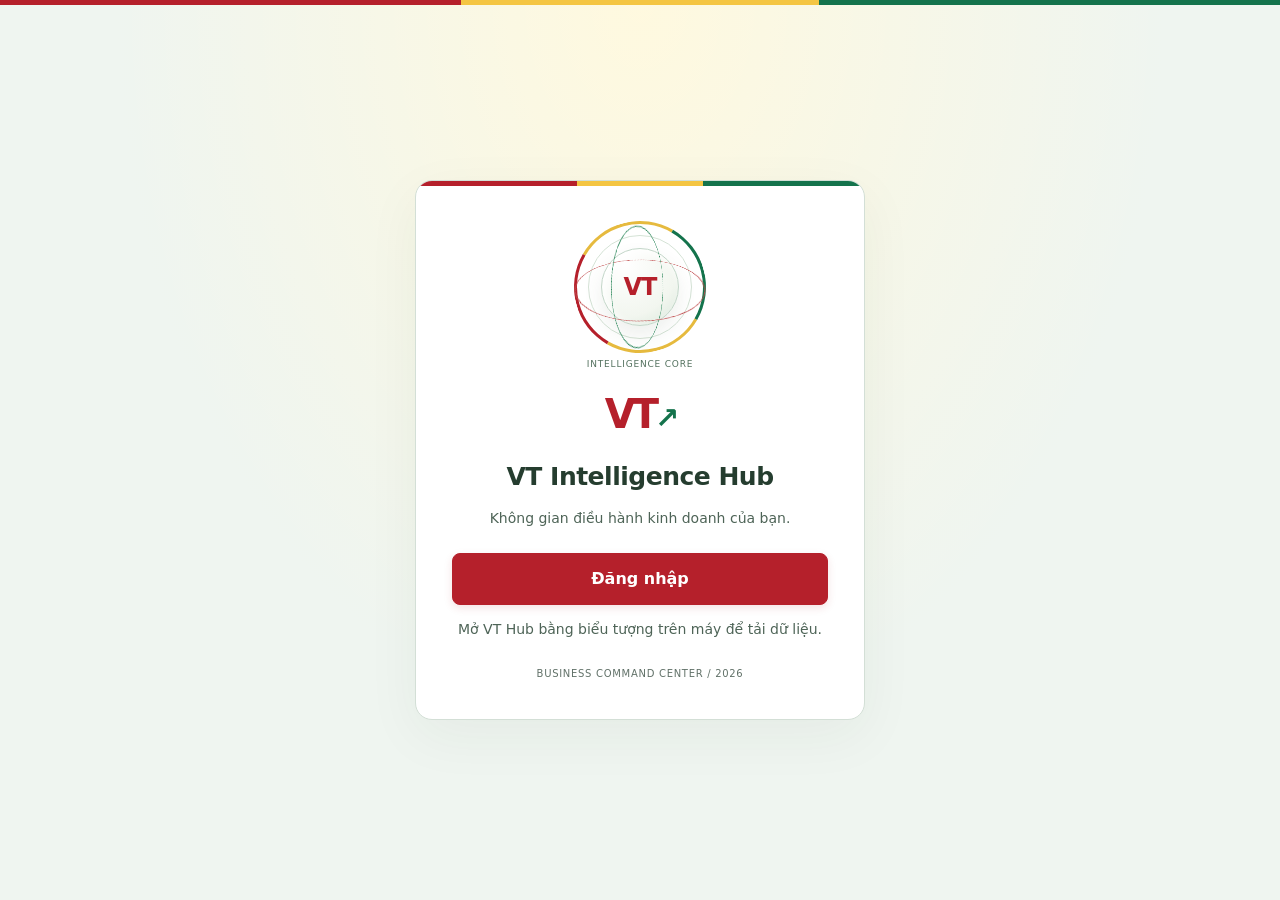
==== commit 8fdddf29: "Move Hub data reads behind local application and remove source addresses from browser assets" ====
--- a/index.html
+++ b/index.html
@@ -1,7 +1,7 @@
 <!doctype html>
 <html lang="vi">
 <head>
-<script src="entry.js?v=hub3"></script>
+<script src="entry.js?v=hub3-1"></script>
 <meta charset="utf-8">
 <meta name="viewport" content="width=device-width,initial-scale=1">
 <title>Việt Tuấn · Theo dõi quà tặng và du lịch</title>
@@ -414,15 +414,15 @@
     <button id="backup">Sao lưu</button>
     <button id="csv">Xuất báo cáo</button>
     <button id="open-import">Nhập Excel</button>
-    <button class="primary" id="open-google">Google Sheets</button>
+    <button class="primary" id="open-google">Nguồn dữ liệu</button>
   </div>  <div class="toolbar">
     <div>
-      <b>Nguồn đơn hàng: Google Sheets</b>
+      <b>Nguồn đơn hàng: Nguồn dữ liệu</b>
       <p id="source-status" class="muted">
         Chưa cập nhật nguồn trực tuyến trên trình duyệt này.
       </p>
     </div>
-    <button id="sync-google">Cập nhật từ Google Sheets</button>
+    <button id="sync-google">Cập nhật từ Nguồn dữ liệu</button>
   </div>
 
 </div></details>
@@ -671,7 +671,7 @@
       id="google-source-link"
       target="_blank"
       rel="noopener noreferrer"
-    >Mở bảng nguồn Google Sheets ↗</a>
+    >Mở bảng nguồn Nguồn dữ liệu ↗</a>
   </p>
   <p class="muted">
     Đọc Số, Ngày, Đối tượng, Nội dung, Tổng tiền và Hãng.
@@ -693,7 +693,7 @@
   </label>
   <div id="google-busy" hidden>
     <div class="loader"><span></span></div>
-    <p>Đang đọc Google Sheets…</p>
+    <p>Đang đọc Nguồn dữ liệu…</p>
   </div>
   <div id="google-preview"></div>
   <p class="note">
@@ -732,8 +732,8 @@
   {key:"tuyen quang", mangDen:null, north:714625645.5}
 ];
 
-const GOOGLE_ID = "1-9_nJCydsL3bmdcjKUr24FLkAkJsf6lKb8T9SXNhv4k";
-const GOOGLE_GID = "912353833";
+const GOOGLE_ID = "";
+const GOOGLE_GID = "";
 const GOOGLE_SOURCE = GOOGLE_ID + ":" + GOOGLE_GID;
 const GOOGLE_URL =
   "https://docs.google.com/spreadsheets/d/" +
@@ -1779,7 +1779,7 @@
     match[3].padStart(2, "0");
 
   if (!validDate(date)) {
-    throw Error("Ngày Google Sheets không hợp lệ");
+    throw Error("Ngày Nguồn dữ liệu không hợp lệ");
   }
 
   return date;
@@ -1803,7 +1803,7 @@
     response.status !== "ok" ||
     !Array.isArray(response.table?.rows)
   ) {
-    throw Error("Google Sheets trả lỗi; dữ liệu cũ được giữ.");
+    throw Error("Nguồn dữ liệu trả lỗi; dữ liệu cũ được giữ.");
   }
 
   const expected = [
@@ -1858,7 +1858,7 @@
       classification: "auto",
       vat: false,
       cancelled: false,
-      source: "Google Sheets: " + order,
+      source: "Nguồn dữ liệu: " + order,
       sourceId: GOOGLE_SOURCE
     };
 
@@ -1885,7 +1885,7 @@
   return Promise.all(promises);
 }
 
-async function readGoogle() {
+async function readGoogle() { throw Error("Mở chương trình từ VT Hub để cập nhật dữ liệu.");
   const query =
     "select A,B,C,F,P,Q where A is not null limit 20001";
 
@@ -1910,7 +1910,7 @@
     });
   } catch {
     throw Error(
-      "Không kết nối được Google Sheets. " +
+      "Không kết nối được Nguồn dữ liệu. " +
       "Kiểm tra mạng hoặc dùng nhập Excel. " +
       "Dữ liệu đã lưu vẫn được giữ."
     );
@@ -1918,7 +1918,7 @@
 
   if (!response.ok) {
     throw Error(
-      "Google Sheets trả mã " +
+      "Nguồn dữ liệu trả mã " +
       response.status +
       ". Dữ liệu cũ được giữ."
     );
@@ -2038,7 +2038,7 @@
   $("#google-dialog").close();
 
   notify(
-    "Đã kết nối Google Sheets. Bấm cập nhật để lấy đơn mới; " +
+    "Đã kết nối Nguồn dữ liệu. Bấm cập nhật để lấy đơn mới; " +
     "không cộng lại dòng đã đồng bộ."
   );
 });
@@ -2072,13 +2072,13 @@
     notify(
       "Đã cập nhật " +
       lines.length +
-      " dòng từ Google Sheets. " +
+      " dòng từ Nguồn dữ liệu. " +
       "Doanh số thủ công và các xác nhận được giữ."
     );
   } finally {
     syncBusy = false;
     button.disabled = false;
-    button.textContent = "Cập nhật từ Google Sheets";
+    button.textContent = "Cập nhật từ Nguồn dữ liệu";
   }
 }
 
